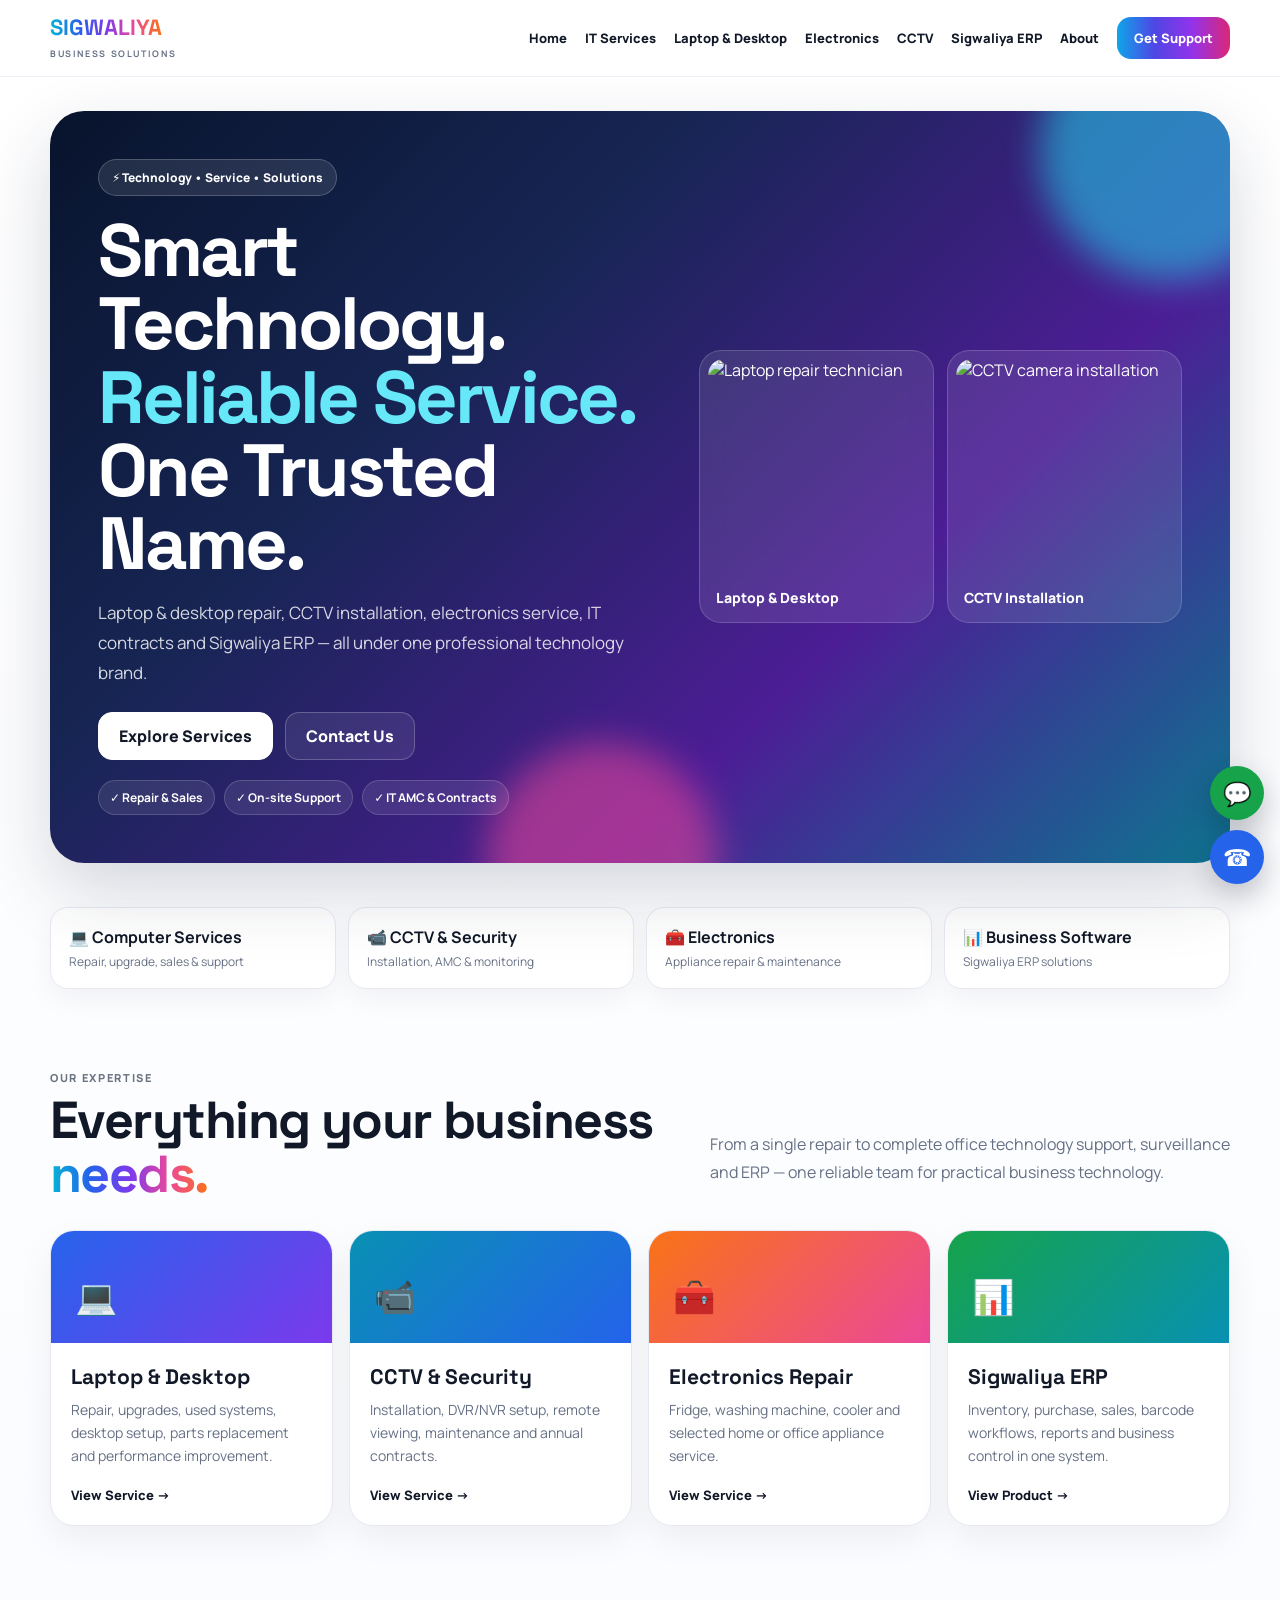
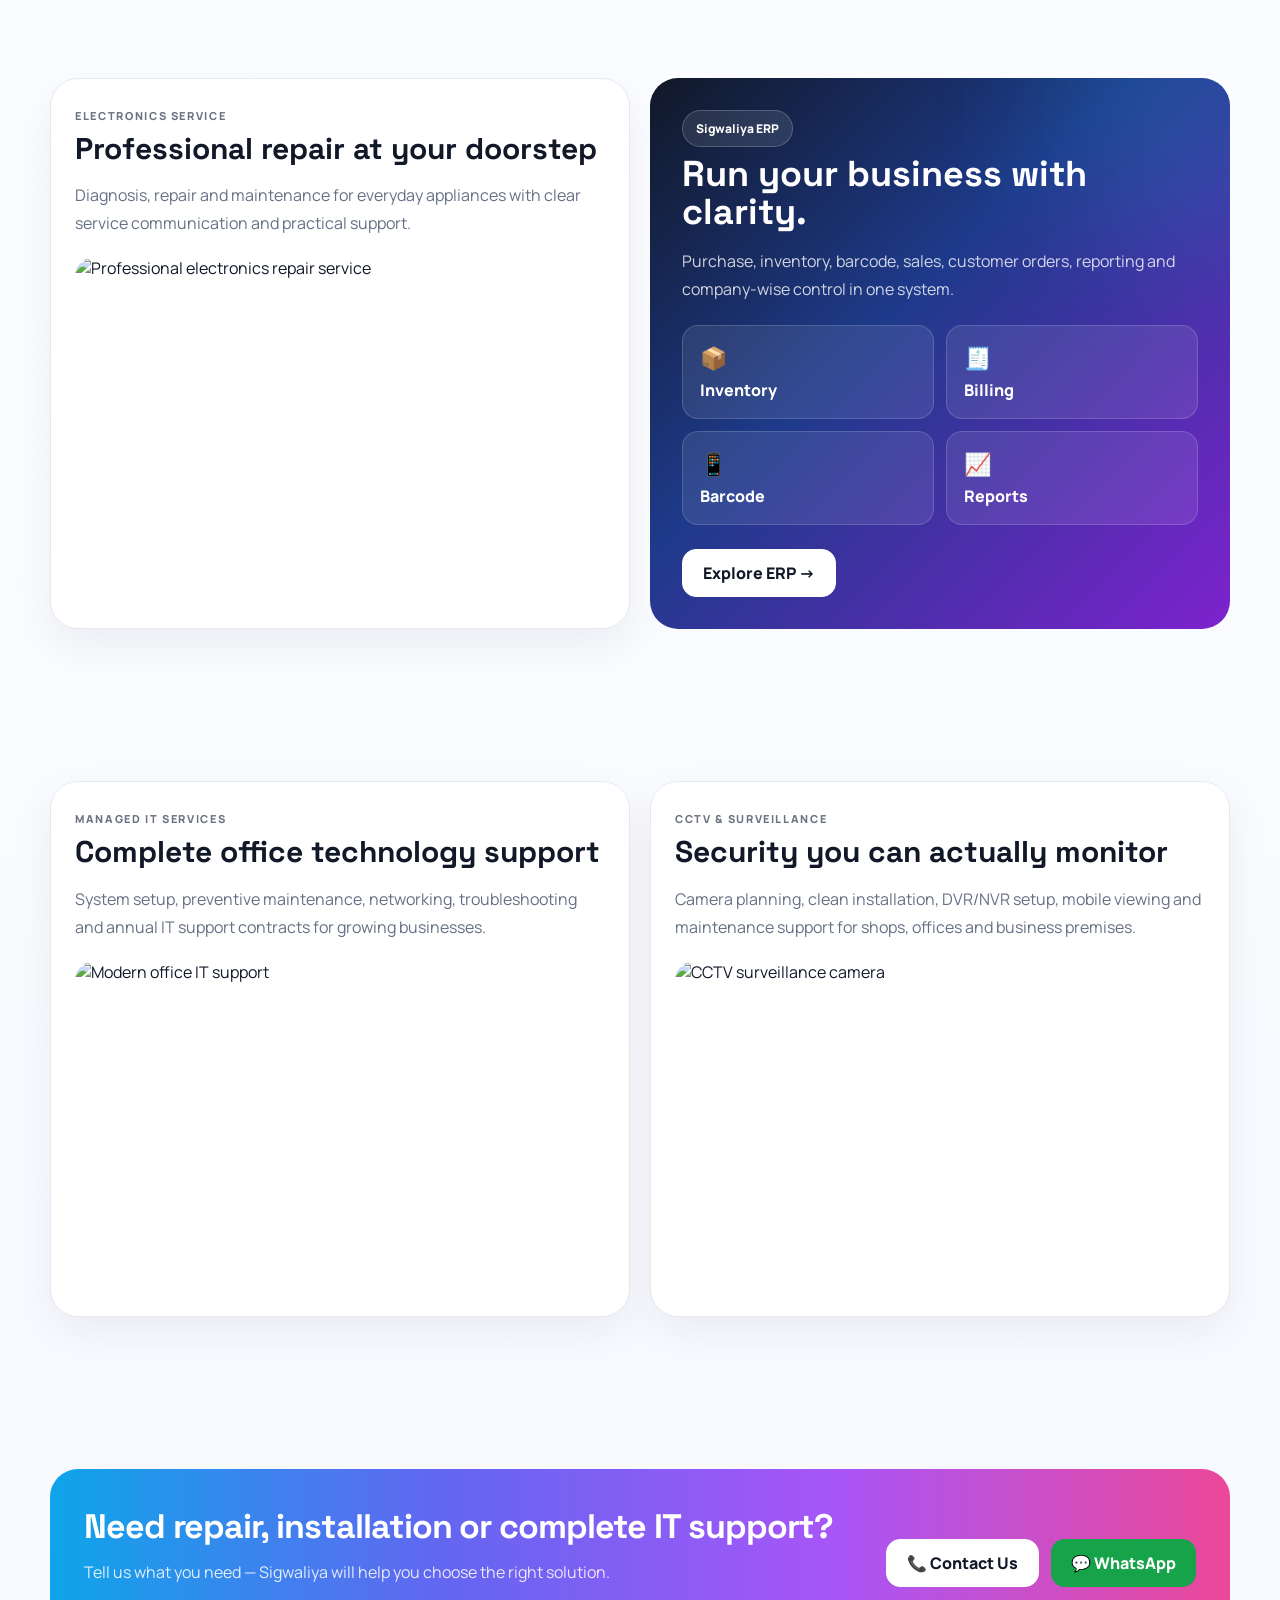
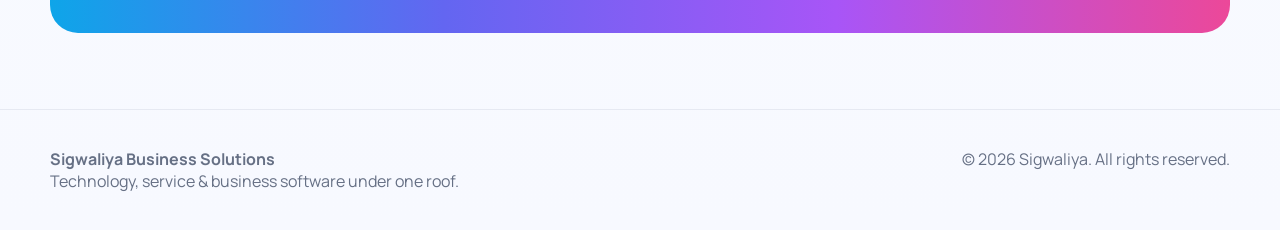
==== index.html @ 982599ad "Match home page to approved colorful image-rich demo" ====
<!doctype html><html lang="en"><head><meta charset="utf-8"><meta name="viewport" content="width=device-width,initial-scale=1"><title>Sigwaliya Business Solutions | IT, CCTV, Repair & ERP</title><meta name="description" content="Sigwaliya Business Solutions – IT services, computer repair, electronics service, CCTV installation and Sigwaliya ERP."><link rel="stylesheet" href="styles.css"></head><body><header class="nav"><div class="wrap navin"><a class="brand" href="index.html"><span>SIGWALIYA</span><br><small>BUSINESS SOLUTIONS</small></a><nav class="links"><a href="index.html">Home</a><a href="it-services.html">IT Services</a><a href="computer.html">Laptop & Desktop</a><a href="electronics.html">Electronics</a><a href="cctv.html">CCTV</a><a href="erp.html">Sigwaliya ERP</a><a href="about.html">About</a><a class="cta" href="contact.html">Get Support</a></nav><button class="menu" aria-label="Menu">☰</button></div></header><main><section class="hero"><div class="wrap"><div class="hero-shell"><div class="hero-grid"><div><span class="pill">⚡ Technology • Service • Solutions</span><h1>Smart Technology.<br><span class="accent">Reliable Service.</span><br>One Trusted Name.</h1><p>Laptop & desktop repair, CCTV installation, electronics service, IT contracts and Sigwaliya ERP — all under one professional technology brand.</p><div class="buttons"><a class="btn white" href="#services">Explore Services</a><a class="btn" href="contact.html">Contact Us</a></div><div class="badge-row"><span class="badge">✓ Repair & Sales</span><span class="badge">✓ On-site Support</span><span class="badge">✓ IT AMC & Contracts</span></div></div><div class="hero-collage"><div class="photo-card"><img src="https://images.unsplash.com/photo-1581092160562-40aa08e78837?auto=format&fit=crop&w=900&q=90" alt="Laptop repair technician"><div class="cap">Laptop & Desktop</div></div><div class="photo-card"><img src="https://images.unsplash.com/photo-1557597774-9d273605dfa9?auto=format&fit=crop&w=900&q=90" alt="CCTV camera installation"><div class="cap">CCTV Installation</div></div></div></div></div></div></section><section class="trust"><div class="wrap trustbar"><div class="trustitem"><b>💻 Computer Services</b><span>Repair, upgrade, sales & support</span></div><div class="trustitem"><b>📹 CCTV & Security</b><span>Installation, AMC & monitoring</span></div><div class="trustitem"><b>🧰 Electronics</b><span>Appliance repair & maintenance</span></div><div class="trustitem"><b>📊 Business Software</b><span>Sigwaliya ERP solutions</span></div></div></section><section class="section" id="services"><div class="wrap"><div class="section-head"><div><span class="eyebrow">Our Expertise</span><h2>Everything your business <span class="gradtext">needs.</span></h2></div><p>From a single repair to complete office technology support, surveillance and ERP — one reliable team for practical business technology.</p></div><div class="cards4"><a class="service-card" href="computer.html"><div class="service-top g1">💻</div><div class="service-body"><h3>Laptop & Desktop</h3><p>Repair, upgrades, used systems, desktop setup, parts replacement and performance improvement.</p><span class="linkline">View Service →</span></div></a><a class="service-card" href="cctv.html"><div class="service-top g2">📹</div><div class="service-body"><h3>CCTV & Security</h3><p>Installation, DVR/NVR setup, remote viewing, maintenance and annual contracts.</p><span class="linkline">View Service →</span></div></a><a class="service-card" href="electronics.html"><div class="service-top g3">🧰</div><div class="service-body"><h3>Electronics Repair</h3><p>Fridge, washing machine, cooler and selected home or office appliance service.</p><span class="linkline">View Service →</span></div></a><a class="service-card" href="erp.html"><div class="service-top g4">📊</div><div class="service-body"><h3>Sigwaliya ERP</h3><p>Inventory, purchase, sales, barcode workflows, reports and business control in one system.</p><span class="linkline">View Product →</span></div></a></div></div></section><section class="section"><div class="wrap showcase"><div class="show-card"><span class="eyebrow">Electronics Service</span><h3>Professional repair at your doorstep</h3><p>Diagnosis, repair and maintenance for everyday appliances with clear service communication and practical support.</p><img src="https://images.unsplash.com/photo-1581092918056-0c4c3acd3789?auto=format&fit=crop&w=1400&q=90" alt="Professional electronics repair service"></div><div class="erp-block"><span class="pill">Sigwaliya ERP</span><h3>Run your business with clarity.</h3><p>Purchase, inventory, barcode, sales, customer orders, reporting and company-wise control in one system.</p><div class="erp-mini"><div class="mini"><span>📦</span>Inventory</div><div class="mini"><span>🧾</span>Billing</div><div class="mini"><span>📱</span>Barcode</div><div class="mini"><span>📈</span>Reports</div></div><div class="buttons"><a class="btn white" href="erp.html">Explore ERP →</a></div></div></div></section><section class="section"><div class="wrap showcase"><div class="show-card"><span class="eyebrow">Managed IT Services</span><h3>Complete office technology support</h3><p>System setup, preventive maintenance, networking, troubleshooting and annual IT support contracts for growing businesses.</p><img src="https://images.unsplash.com/photo-1497366754035-f200968a6e72?auto=format&fit=crop&w=1400&q=90" alt="Modern office IT support"></div><div class="show-card"><span class="eyebrow">CCTV & Surveillance</span><h3>Security you can actually monitor</h3><p>Camera planning, clean installation, DVR/NVR setup, mobile viewing and maintenance support for shops, offices and business premises.</p><img src="https://images.unsplash.com/photo-1557597774-9d273605dfa9?auto=format&fit=crop&w=1400&q=90" alt="CCTV surveillance camera"></div></div></section><section class="section"><div class="wrap band"><div><h2>Need repair, installation or complete IT support?</h2><p>Tell us what you need — Sigwaliya will help you choose the right solution.</p></div><div class="buttons"><a class="btn white" href="contact.html">📞 Contact Us</a><a class="btn green" href="https://wa.me/91XXXXXXXXXX">💬 WhatsApp</a></div></div></section></main><div class="floating"><a class="float wa" href="https://wa.me/91XXXXXXXXXX" aria-label="WhatsApp">💬</a><a class="float call" href="tel:+91XXXXXXXXXX" aria-label="Call">☎</a></div><footer class="footer"><div class="wrap foot"><div><b>Sigwaliya Business Solutions</b><br>Technology, service & business software under one roof.</div><div>© <span class="year"></span> Sigwaliya. All rights reserved.</div></div></footer><script src="script.js"></script></body></html>
---- styles.css ----
@import url('https://fonts.googleapis.com/css2?family=Manrope:wght@400;500;600;700;800&family=Space+Grotesk:wght@600;700&display=swap');
:root{--bg:#f7f9ff;--ink:#111827;--muted:#667085;--line:#e6e9f2;--navy:#09142d;--blue:#2563eb;--cyan:#06b6d4;--purple:#7c3aed;--pink:#ec4899;--orange:#f97316;--green:#16a34a}
*{box-sizing:border-box}html{scroll-behavior:smooth}body{margin:0;background:linear-gradient(180deg,#fff,#f7f9ff);color:var(--ink);font-family:Manrope,system-ui,sans-serif}a{text-decoration:none;color:inherit}img{display:block;max-width:100%}.wrap{width:min(1180px,calc(100% - 34px));margin:auto}.nav{position:sticky;top:0;z-index:90;background:rgba(255,255,255,.9);backdrop-filter:blur(18px);border-bottom:1px solid #edf0f6}.navin{min-height:76px;display:flex;align-items:center;justify-content:space-between;gap:18px}.brand{font:700 22px/1 Space Grotesk}.brand span{background:linear-gradient(90deg,#06b6d4,#2563eb,#7c3aed,#ec4899,#f97316);-webkit-background-clip:text;color:transparent}.brand small{font:700 9px Manrope;letter-spacing:.18em;color:#667085}.links{display:flex;align-items:center;gap:18px;font-size:13px;font-weight:800}.links a:hover{color:#4f46e5}.cta{color:#fff!important;padding:12px 17px;border-radius:14px;background:linear-gradient(90deg,#0ea5e9,#4f46e5,#9333ea,#db2777)}.menu{display:none;border:0;background:none;font-size:28px;color:#111827}.hero{padding:34px 0 26px}.hero-shell{position:relative;overflow:hidden;border-radius:34px;padding:48px;background:linear-gradient(135deg,#08142c 0%,#172554 34%,#4c1d95 68%,#0e7490 100%);color:#fff;box-shadow:0 28px 70px rgba(30,41,59,.18)}.hero-shell:before,.hero-shell:after{content:"";position:absolute;border-radius:999px;filter:blur(18px);opacity:.55}.hero-shell:before{width:260px;height:260px;background:#22d3ee;right:-70px;top:-90px}.hero-shell:after{width:230px;height:230px;background:#ec4899;left:37%;bottom:-110px}.hero-grid{position:relative;z-index:2;display:grid;grid-template-columns:1.08fr .92fr;gap:34px;align-items:center}.pill{display:inline-flex;align-items:center;gap:8px;border:1px solid rgba(255,255,255,.2);background:rgba(255,255,255,.1);padding:9px 13px;border-radius:999px;font-size:12px;font-weight:800}.hero h1{font:700 clamp(44px,6vw,74px)/.99 Space Grotesk;margin:18px 0;letter-spacing:-.04em}.hero h1 .accent{color:#67e8f9}.hero p{font-size:17px;line-height:1.75;color:rgba(255,255,255,.82);max-width:670px}.buttons{display:flex;flex-wrap:wrap;gap:12px;margin-top:24px}.btn{min-height:48px;padding:0 20px;border-radius:14px;display:inline-flex;align-items:center;justify-content:center;font-weight:800;border:1px solid rgba(255,255,255,.22);background:rgba(255,255,255,.08);color:#fff}.btn.white{background:#fff;color:#111827;border-color:#fff}.btn.primary{border:0;background:linear-gradient(90deg,#0ea5e9,#4f46e5,#9333ea)}.btn.green{border:0;background:#16a34a}.badge-row{display:flex;flex-wrap:wrap;gap:9px;margin-top:20px}.badge{font-size:12px;font-weight:700;padding:8px 11px;border-radius:999px;background:rgba(255,255,255,.09);border:1px solid rgba(255,255,255,.16)}.hero-collage{display:grid;grid-template-columns:1fr 1fr;gap:13px}.photo-card{border-radius:22px;padding:8px;background:rgba(255,255,255,.10);border:1px solid rgba(255,255,255,.17);backdrop-filter:blur(12px);overflow:hidden}.photo-card img{width:100%;aspect-ratio:1/1;object-fit:cover;border-radius:16px}.photo-card .cap{font-weight:800;padding:12px 8px 7px;font-size:14px}.trust{padding:18px 0 0}.trustbar{display:grid;grid-template-columns:repeat(4,1fr);gap:12px}.trustitem{padding:18px;border-radius:18px;background:#fff;border:1px solid var(--line);box-shadow:0 10px 28px rgba(15,23,42,.05)}.trustitem b{display:block;font-size:16px}.trustitem span{display:block;color:var(--muted);font-size:12px;margin-top:5px}.section{padding:76px 0}.section-head{display:flex;align-items:end;justify-content:space-between;gap:34px;margin-bottom:28px}.eyebrow{display:inline-block;font-size:11px;text-transform:uppercase;letter-spacing:.15em;font-weight:800;color:#6b7280}.section h2{font:700 clamp(34px,5vw,52px)/1.05 Space Grotesk;margin:6px 0 0;letter-spacing:-.03em}.section-head p{max-width:520px;color:var(--muted);line-height:1.7}.gradtext{background:linear-gradient(90deg,#06b6d4,#2563eb,#7c3aed,#ec4899,#f97316);-webkit-background-clip:text;color:transparent}.cards4{display:grid;grid-template-columns:repeat(4,1fr);gap:16px}.service-card{overflow:hidden;border-radius:24px;background:#fff;border:1px solid var(--line);box-shadow:0 14px 35px rgba(15,23,42,.06);transition:.22s}.service-card:hover{transform:translateY(-4px);box-shadow:0 18px 45px rgba(15,23,42,.12)}.service-top{min-height:112px;padding:24px;color:#fff;display:flex;align-items:flex-end;font-size:34px}.g1{background:linear-gradient(135deg,#2563eb,#7c3aed)}.g2{background:linear-gradient(135deg,#0891b2,#2563eb)}.g3{background:linear-gradient(135deg,#f97316,#ec4899)}.g4{background:linear-gradient(135deg,#16a34a,#0891b2)}.service-body{padding:20px}.service-body h3{font:700 21px Space Grotesk;margin:0 0 8px}.service-body p{color:var(--muted);line-height:1.65;font-size:14px;margin:0 0 16px}.linkline{font-size:13px;font-weight:800}.showcase{display:grid;grid-template-columns:1fr 1fr;gap:20px;align-items:stretch}.show-card{border-radius:28px;border:1px solid var(--line);background:#fff;padding:24px;overflow:hidden;box-shadow:0 15px 42px rgba(15,23,42,.06)}.show-card h3{font:700 30px/1.08 Space Grotesk;margin:8px 0 12px}.show-card p{color:var(--muted);line-height:1.75}.show-card img{width:100%;aspect-ratio:16/10;object-fit:cover;border-radius:20px;margin-top:20px}.erp-block{border-radius:28px;padding:32px;background:linear-gradient(135deg,#111827,#1e3a8a 42%,#7e22ce);color:#fff;position:relative;overflow:hidden}.erp-block:after{content:"";position:absolute;width:240px;height:240px;border-radius:50%;background:#22d3ee;filter:blur(80px);opacity:.18;right:-80px;top:-80px}.erp-block h3{font:700 36px/1.06 Space Grotesk;margin:8px 0 12px;position:relative;z-index:2}.erp-block p{color:rgba(255,255,255,.8);line-height:1.75;position:relative;z-index:2}.erp-mini{position:relative;z-index:2;display:grid;grid-template-columns:1fr 1fr;gap:12px;margin-top:22px}.mini{padding:17px;border-radius:16px;border:1px solid rgba(255,255,255,.16);background:rgba(255,255,255,.09);font-weight:800}.mini span{display:block;font-size:22px;margin-bottom:6px}.band{border-radius:28px;padding:34px;background:linear-gradient(90deg,#0ea5e9,#6366f1,#a855f7,#ec4899);color:#fff;display:flex;justify-content:space-between;gap:24px;align-items:center}.band h2{font-size:34px;max-width:760px}.band p{color:rgba(255,255,255,.86);max-width:650px}.footer{padding:38px 0;color:var(--muted);border-top:1px solid var(--line)}.foot{display:flex;justify-content:space-between;gap:22px;flex-wrap:wrap}.floating{position:fixed;right:16px;bottom:16px;display:flex;flex-direction:column;gap:10px;z-index:60}.float{width:54px;height:54px;border-radius:50%;display:grid;place-items:center;color:#fff;font-size:23px;box-shadow:0 12px 30px rgba(15,23,42,.25)}.wa{background:#16a34a}.call{background:#2563eb}.service-hero{padding:44px 0}.service-hero .hero-shell{min-height:500px;display:grid;align-items:center}.feature-grid{display:grid;grid-template-columns:repeat(3,1fr);gap:16px}.feature,.info-box,.form,.contact-card{background:#fff;border:1px solid var(--line);border-radius:22px;padding:23px;box-shadow:0 10px 30px rgba(15,23,42,.05)}.feature h3,.info-box h3{font:700 21px Space Grotesk;margin:10px 0}.feature p,.info-box p{color:var(--muted);line-height:1.7}.split,.contactbox{display:grid;grid-template-columns:1fr 1fr;gap:20px}label{font-size:13px;font-weight:800}input,textarea,select{width:100%;padding:14px;border:1px solid #dfe3eb;border-radius:13px;margin:7px 0 14px;font:inherit;background:#fff;color:#111827}textarea{min-height:130px}.contact-cards{display:grid;gap:14px}.contact-card small{color:var(--muted)}
@media(max-width:980px){.links{display:none}.menu{display:block}.links.open{display:flex;position:absolute;left:17px;right:17px;top:82px;flex-direction:column;align-items:stretch;padding:18px;background:#fff;border:1px solid var(--line);border-radius:18px;box-shadow:0 20px 40px rgba(15,23,42,.12)}.hero-grid,.showcase,.split,.contactbox{grid-template-columns:1fr}.cards4{grid-template-columns:1fr 1fr}.trustbar{grid-template-columns:1fr 1fr}.feature-grid{grid-template-columns:1fr 1fr}.section-head,.band{align-items:flex-start;flex-direction:column}}
@media(max-width:620px){.wrap{width:min(100% - 22px,1180px)}.hero{padding-top:20px}.hero-shell{padding:25px;border-radius:26px}.hero h1{font-size:42px}.hero p{font-size:15px}.hero-collage{gap:9px}.photo-card{padding:6px}.photo-card .cap{font-size:11px;padding:9px 5px 5px}.trustbar,.cards4,.feature-grid,.erp-mini{grid-template-columns:1fr}.section{padding:58px 0}.section-head{align-items:flex-start;flex-direction:column}.show-card,.erp-block,.band{padding:24px}.band h2{font-size:30px}.floating{right:11px;bottom:11px}.float{width:50px;height:50px}}
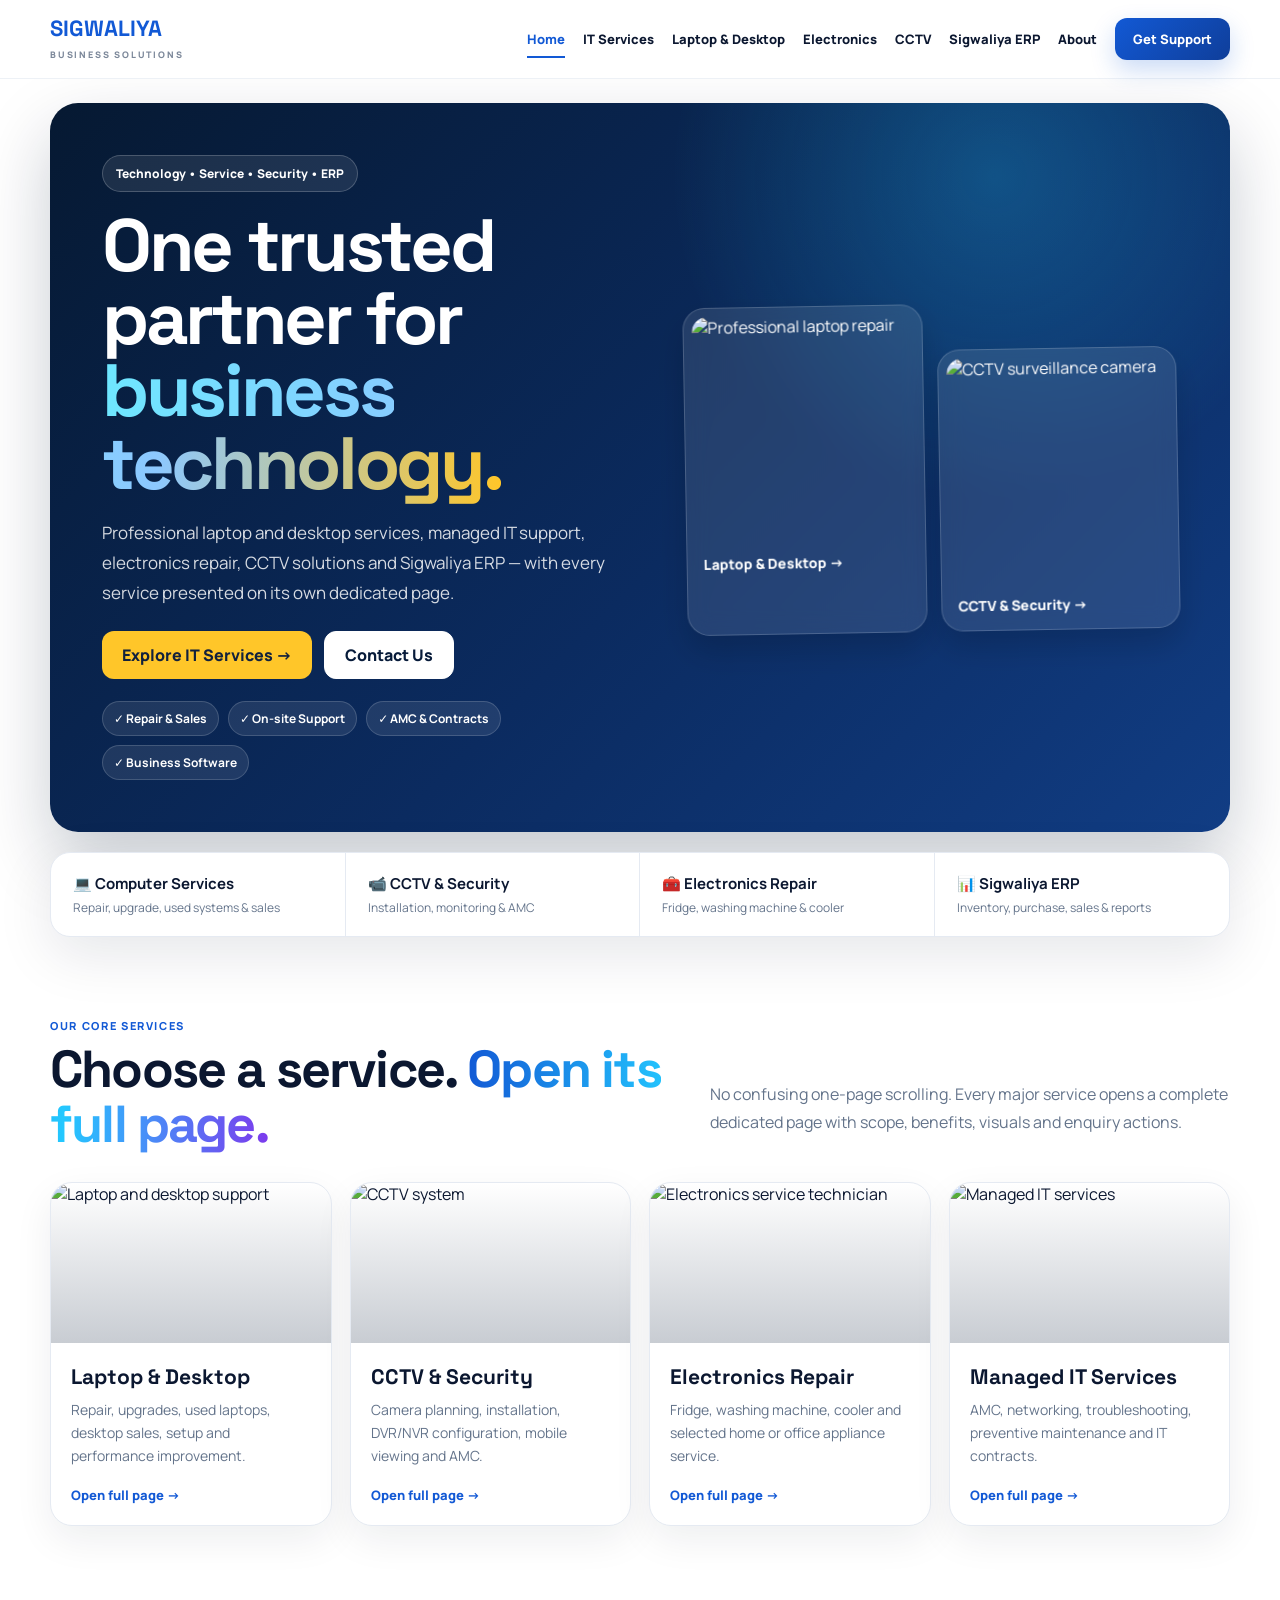
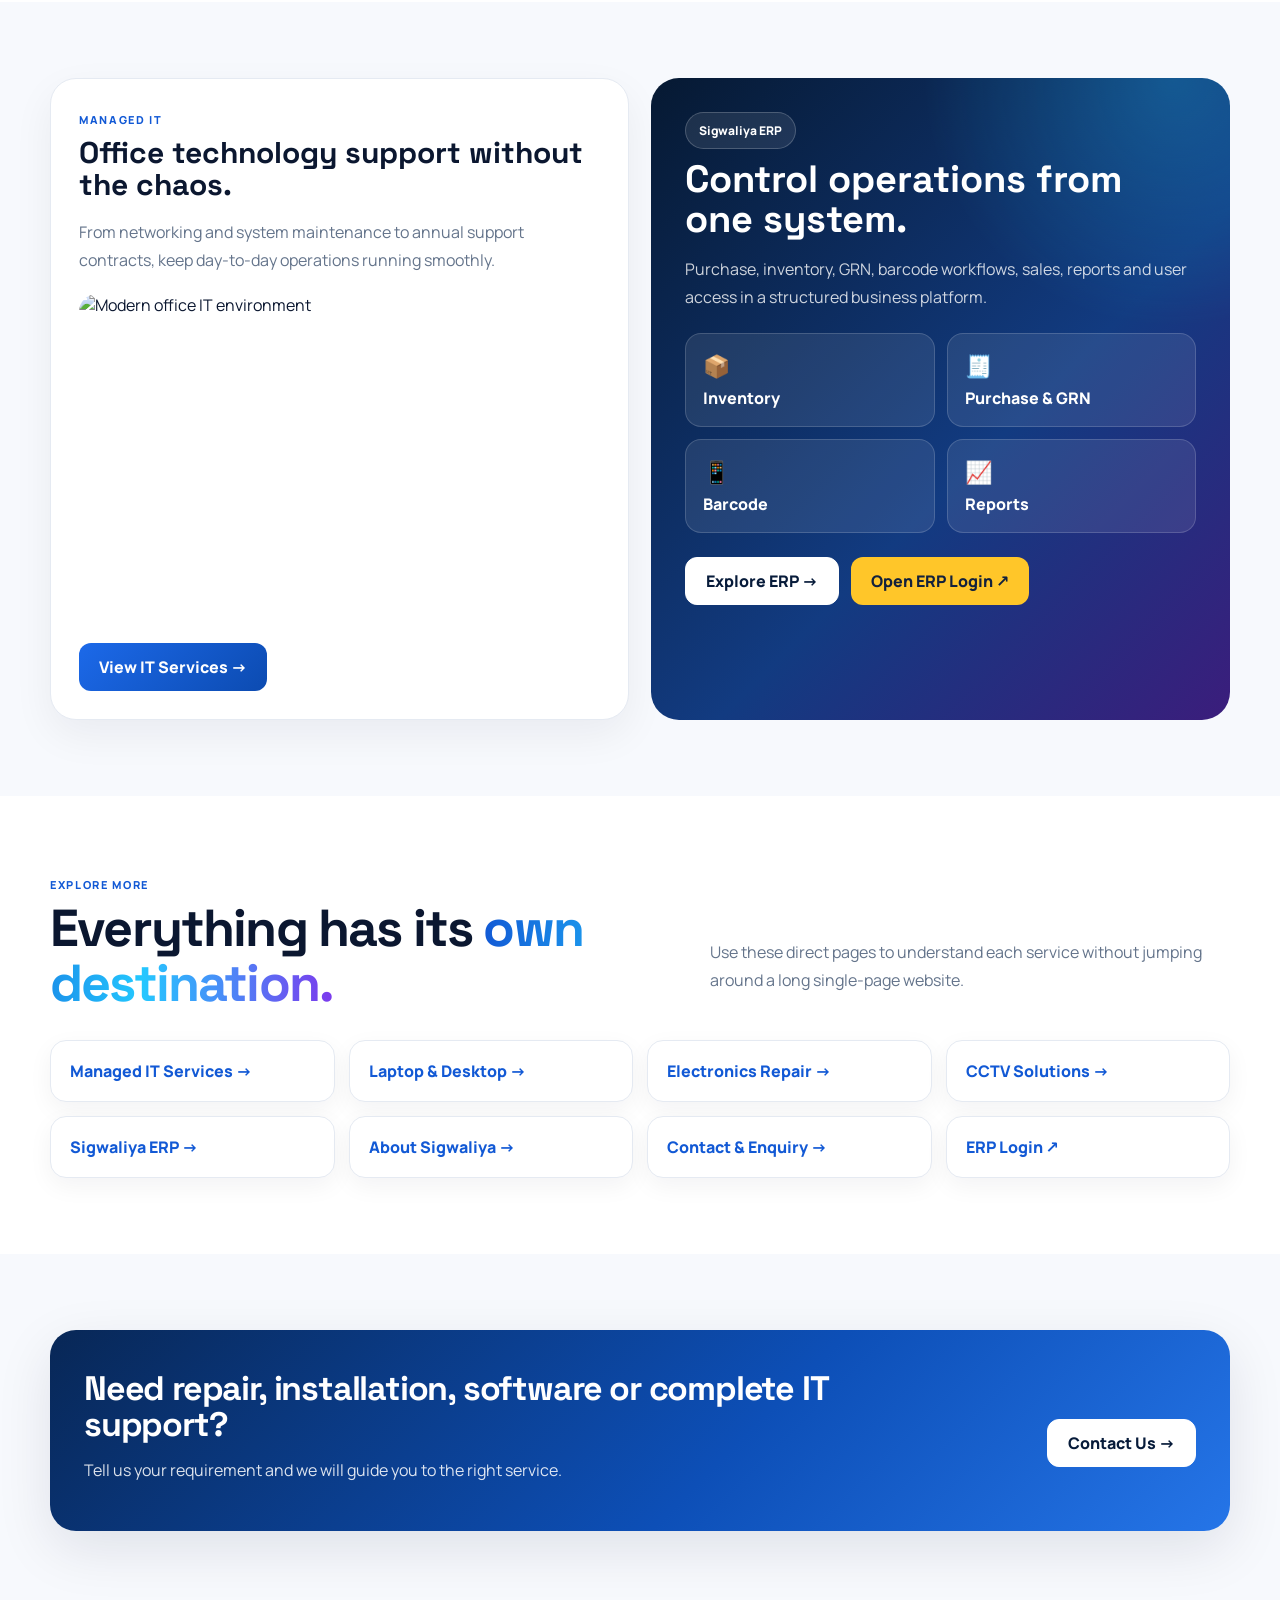
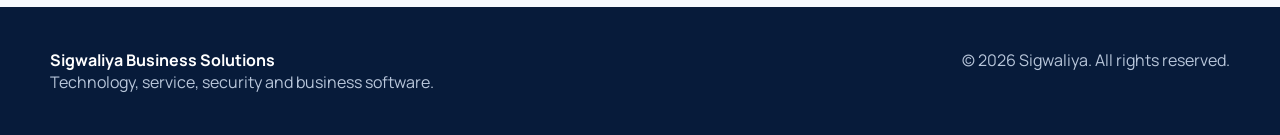
==== commit 0c3bbb42: "Make homepage fully multi-page and image-led" ====
--- a/index.html
+++ b/index.html
@@ -1 +1 @@
-<!doctype html><html lang="en"><head><meta charset="utf-8"><meta name="viewport" content="width=device-width,initial-scale=1"><title>Sigwaliya Business Solutions | IT, CCTV, Repair & ERP</title><meta name="description" content="Sigwaliya Business Solutions – IT services, computer repair, electronics service, CCTV installation and Sigwaliya ERP."><link rel="stylesheet" href="styles.css"></head><body><header class="nav"><div class="wrap navin"><a class="brand" href="index.html"><span>SIGWALIYA</span><br><small>BUSINESS SOLUTIONS</small></a><nav class="links"><a href="index.html">Home</a><a href="it-services.html">IT Services</a><a href="computer.html">Laptop & Desktop</a><a href="electronics.html">Electronics</a><a href="cctv.html">CCTV</a><a href="erp.html">Sigwaliya ERP</a><a href="about.html">About</a><a class="cta" href="contact.html">Get Support</a></nav><button class="menu" aria-label="Menu">☰</button></div></header><main><section class="hero"><div class="wrap"><div class="hero-shell"><div class="hero-grid"><div><span class="pill">⚡ Technology • Service • Solutions</span><h1>Smart Technology.<br><span class="accent">Reliable Service.</span><br>One Trusted Name.</h1><p>Laptop & desktop repair, CCTV installation, electronics service, IT contracts and Sigwaliya ERP — all under one professional technology brand.</p><div class="buttons"><a class="btn white" href="#services">Explore Services</a><a class="btn" href="contact.html">Contact Us</a></div><div class="badge-row"><span class="badge">✓ Repair & Sales</span><span class="badge">✓ On-site Support</span><span class="badge">✓ IT AMC & Contracts</span></div></div><div class="hero-collage"><div class="photo-card"><img src="https://images.unsplash.com/photo-1581092160562-40aa08e78837?auto=format&fit=crop&w=900&q=90" alt="Laptop repair technician"><div class="cap">Laptop & Desktop</div></div><div class="photo-card"><img src="https://images.unsplash.com/photo-1557597774-9d273605dfa9?auto=format&fit=crop&w=900&q=90" alt="CCTV camera installation"><div class="cap">CCTV Installation</div></div></div></div></div></div></section><section class="trust"><div class="wrap trustbar"><div class="trustitem"><b>💻 Computer Services</b><span>Repair, upgrade, sales & support</span></div><div class="trustitem"><b>📹 CCTV & Security</b><span>Installation, AMC & monitoring</span></div><div class="trustitem"><b>🧰 Electronics</b><span>Appliance repair & maintenance</span></div><div class="trustitem"><b>📊 Business Software</b><span>Sigwaliya ERP solutions</span></div></div></section><section class="section" id="services"><div class="wrap"><div class="section-head"><div><span class="eyebrow">Our Expertise</span><h2>Everything your business <span class="gradtext">needs.</span></h2></div><p>From a single repair to complete office technology support, surveillance and ERP — one reliable team for practical business technology.</p></div><div class="cards4"><a class="service-card" href="computer.html"><div class="service-top g1">💻</div><div class="service-body"><h3>Laptop & Desktop</h3><p>Repair, upgrades, used systems, desktop setup, parts replacement and performance improvement.</p><span class="linkline">View Service →</span></div></a><a class="service-card" href="cctv.html"><div class="service-top g2">📹</div><div class="service-body"><h3>CCTV & Security</h3><p>Installation, DVR/NVR setup, remote viewing, maintenance and annual contracts.</p><span class="linkline">View Service →</span></div></a><a class="service-card" href="electronics.html"><div class="service-top g3">🧰</div><div class="service-body"><h3>Electronics Repair</h3><p>Fridge, washing machine, cooler and selected home or office appliance service.</p><span class="linkline">View Service →</span></div></a><a class="service-card" href="erp.html"><div class="service-top g4">📊</div><div class="service-body"><h3>Sigwaliya ERP</h3><p>Inventory, purchase, sales, barcode workflows, reports and business control in one system.</p><span class="linkline">View Product →</span></div></a></div></div></section><section class="section"><div class="wrap showcase"><div class="show-card"><span class="eyebrow">Electronics Service</span><h3>Professional repair at your doorstep</h3><p>Diagnosis, repair and maintenance for everyday appliances with clear service communication and practical support.</p><img src="https://images.unsplash.com/photo-1581092918056-0c4c3acd3789?auto=format&fit=crop&w=1400&q=90" alt="Professional electronics repair service"></div><div class="erp-block"><span class="pill">Sigwaliya ERP</span><h3>Run your business with clarity.</h3><p>Purchase, inventory, barcode, sales, customer orders, reporting and company-wise control in one system.</p><div class="erp-mini"><div class="mini"><span>📦</span>Inventory</div><div class="mini"><span>🧾</span>Billing</div><div class="mini"><span>📱</span>Barcode</div><div class="mini"><span>📈</span>Reports</div></div><div class="buttons"><a class="btn white" href="erp.html">Explore ERP →</a></div></div></div></section><section class="section"><div class="wrap showcase"><div class="show-card"><span class="eyebrow">Managed IT Services</span><h3>Complete office technology support</h3><p>System setup, preventive maintenance, networking, troubleshooting and annual IT support contracts for growing businesses.</p><img src="https://images.unsplash.com/photo-1497366754035-f200968a6e72?auto=format&fit=crop&w=1400&q=90" alt="Modern office IT support"></div><div class="show-card"><span class="eyebrow">CCTV & Surveillance</span><h3>Security you can actually monitor</h3><p>Camera planning, clean installation, DVR/NVR setup, mobile viewing and maintenance support for shops, offices and business premises.</p><img src="https://images.unsplash.com/photo-1557597774-9d273605dfa9?auto=format&fit=crop&w=1400&q=90" alt="CCTV surveillance camera"></div></div></section><section class="section"><div class="wrap band"><div><h2>Need repair, installation or complete IT support?</h2><p>Tell us what you need — Sigwaliya will help you choose the right solution.</p></div><div class="buttons"><a class="btn white" href="contact.html">📞 Contact Us</a><a class="btn green" href="https://wa.me/91XXXXXXXXXX">💬 WhatsApp</a></div></div></section></main><div class="floating"><a class="float wa" href="https://wa.me/91XXXXXXXXXX" aria-label="WhatsApp">💬</a><a class="float call" href="tel:+91XXXXXXXXXX" aria-label="Call">☎</a></div><footer class="footer"><div class="wrap foot"><div><b>Sigwaliya Business Solutions</b><br>Technology, service & business software under one roof.</div><div>© <span class="year"></span> Sigwaliya. All rights reserved.</div></div></footer><script src="script.js"></script></body></html>+<!doctype html><html lang="en"><head><meta charset="utf-8"><meta name="viewport" content="width=device-width,initial-scale=1"><title>Sigwaliya Business Solutions | IT, CCTV, Repair & ERP</title><meta name="description" content="Sigwaliya Business Solutions – IT support, laptop and desktop services, electronics repair, CCTV installation and Sigwaliya ERP."><link rel="stylesheet" href="styles.css"></head><body><header class="nav"><div class="wrap navin"><a class="brand" href="index.html"><span>SIGWALIYA</span><br><small>BUSINESS SOLUTIONS</small></a><nav class="links"><a class="active" href="index.html">Home</a><a href="it-services.html">IT Services</a><a href="computer.html">Laptop & Desktop</a><a href="electronics.html">Electronics</a><a href="cctv.html">CCTV</a><a href="erp.html">Sigwaliya ERP</a><a href="about.html">About</a><a class="cta" href="contact.html">Get Support</a></nav><button class="menu" aria-label="Menu">☰</button></div></header><main><section class="hero"><div class="wrap"><div class="hero-shell"><div class="hero-grid"><div><span class="pill">Technology • Service • Security • ERP</span><h1>One trusted partner for <span class="accent">business technology.</span></h1><p>Professional laptop and desktop services, managed IT support, electronics repair, CCTV solutions and Sigwaliya ERP — with every service presented on its own dedicated page.</p><div class="buttons"><a class="btn yellow" href="it-services.html">Explore IT Services →</a><a class="btn white" href="contact.html">Contact Us</a></div><div class="badge-row"><span class="badge">✓ Repair & Sales</span><span class="badge">✓ On-site Support</span><span class="badge">✓ AMC & Contracts</span><span class="badge">✓ Business Software</span></div></div><div class="hero-collage"><a class="photo-card" href="computer.html"><img src="https://images.unsplash.com/photo-1581092160562-40aa08e78837?auto=format&fit=crop&w=900&q=90" alt="Professional laptop repair"><div class="cap">Laptop & Desktop →</div></a><a class="photo-card" href="cctv.html"><img src="https://images.unsplash.com/photo-1557597774-9d273605dfa9?auto=format&fit=crop&w=900&q=90" alt="CCTV surveillance camera"><div class="cap">CCTV & Security →</div></a></div></div></div></div></section><section class="trust"><div class="wrap trustbar"><a class="trustitem" href="computer.html"><b>💻 Computer Services</b><span>Repair, upgrade, used systems & sales</span></a><a class="trustitem" href="cctv.html"><b>📹 CCTV & Security</b><span>Installation, monitoring & AMC</span></a><a class="trustitem" href="electronics.html"><b>🧰 Electronics Repair</b><span>Fridge, washing machine & cooler</span></a><a class="trustitem" href="erp.html"><b>📊 Sigwaliya ERP</b><span>Inventory, purchase, sales & reports</span></a></div></section><section class="section"><div class="wrap"><div class="section-head"><div><span class="eyebrow">Our Core Services</span><h2>Choose a service. <span class="gradtext">Open its full page.</span></h2></div><p>No confusing one-page scrolling. Every major service opens a complete dedicated page with scope, benefits, visuals and enquiry actions.</p></div><div class="cards4"><a class="service-card" href="computer.html"><div class="service-top"><img src="https://images.unsplash.com/photo-1593642532744-d377ab507dc8?auto=format&fit=crop&w=900&q=88" alt="Laptop and desktop support"></div><div class="service-body"><h3>Laptop & Desktop</h3><p>Repair, upgrades, used laptops, desktop sales, setup and performance improvement.</p><span class="linkline">Open full page →</span></div></a><a class="service-card" href="cctv.html"><div class="service-top"><img src="https://images.unsplash.com/photo-1557324232-b8917d3c3dcb?auto=format&fit=crop&w=900&q=88" alt="CCTV system"></div><div class="service-body"><h3>CCTV & Security</h3><p>Camera planning, installation, DVR/NVR configuration, mobile viewing and AMC.</p><span class="linkline">Open full page →</span></div></a><a class="service-card" href="electronics.html"><div class="service-top"><img src="https://images.unsplash.com/photo-1581092918056-0c4c3acd3789?auto=format&fit=crop&w=900&q=88" alt="Electronics service technician"></div><div class="service-body"><h3>Electronics Repair</h3><p>Fridge, washing machine, cooler and selected home or office appliance service.</p><span class="linkline">Open full page →</span></div></a><a class="service-card" href="it-services.html"><div class="service-top"><img src="https://images.unsplash.com/photo-1519389950473-47ba0277781c?auto=format&fit=crop&w=900&q=88" alt="Managed IT services"></div><div class="service-body"><h3>Managed IT Services</h3><p>AMC, networking, troubleshooting, preventive maintenance and IT contracts.</p><span class="linkline">Open full page →</span></div></a></div></div></section><section class="section alt"><div class="wrap showcase"><div class="show-card"><span class="eyebrow">Managed IT</span><h3>Office technology support without the chaos.</h3><p>From networking and system maintenance to annual support contracts, keep day-to-day operations running smoothly.</p><img src="https://images.unsplash.com/photo-1497366754035-f200968a6e72?auto=format&fit=crop&w=1400&q=90" alt="Modern office IT environment"><div class="buttons"><a class="btn primary" href="it-services.html">View IT Services →</a></div></div><div class="erp-block"><span class="pill">Sigwaliya ERP</span><h3>Control operations from one system.</h3><p>Purchase, inventory, GRN, barcode workflows, sales, reports and user access in a structured business platform.</p><div class="erp-mini"><div class="mini"><span>📦</span>Inventory</div><div class="mini"><span>🧾</span>Purchase & GRN</div><div class="mini"><span>📱</span>Barcode</div><div class="mini"><span>📈</span>Reports</div></div><div class="buttons"><a class="btn white" href="erp.html">Explore ERP →</a><a class="btn yellow" href="https://sigwaliya-erp.web.app">Open ERP Login ↗</a></div></div></div></section><section class="section"><div class="wrap"><div class="section-head"><div><span class="eyebrow">Explore More</span><h2>Everything has its <span class="gradtext">own destination.</span></h2></div><p>Use these direct pages to understand each service without jumping around a long single-page website.</p></div><div class="page-links"><a class="page-link" href="it-services.html">Managed IT Services →</a><a class="page-link" href="computer.html">Laptop & Desktop →</a><a class="page-link" href="electronics.html">Electronics Repair →</a><a class="page-link" href="cctv.html">CCTV Solutions →</a><a class="page-link" href="erp.html">Sigwaliya ERP →</a><a class="page-link" href="about.html">About Sigwaliya →</a><a class="page-link" href="contact.html">Contact & Enquiry →</a><a class="page-link" href="https://sigwaliya-erp.web.app">ERP Login ↗</a></div></div></section><section class="section alt"><div class="wrap band"><div><h2>Need repair, installation, software or complete IT support?</h2><p>Tell us your requirement and we will guide you to the right service.</p></div><div class="buttons"><a class="btn white" href="contact.html">Contact Us →</a></div></div></section></main><footer class="footer"><div class="wrap foot"><div><b>Sigwaliya Business Solutions</b><br>Technology, service, security and business software.</div><div>© <span class="year"></span> Sigwaliya. All rights reserved.</div></div></footer><script src="script.js"></script></body></html>
--- a/styles.css
+++ b/styles.css
@@ -1,5 +1,15 @@
 @import url('https://fonts.googleapis.com/css2?family=Manrope:wght@400;500;600;700;800&family=Space+Grotesk:wght@600;700&display=swap');
-:root{--bg:#f7f9ff;--ink:#111827;--muted:#667085;--line:#e6e9f2;--navy:#09142d;--blue:#2563eb;--cyan:#06b6d4;--purple:#7c3aed;--pink:#ec4899;--orange:#f97316;--green:#16a34a}
-*{box-sizing:border-box}html{scroll-behavior:smooth}body{margin:0;background:linear-gradient(180deg,#fff,#f7f9ff);color:var(--ink);font-family:Manrope,system-ui,sans-serif}a{text-decoration:none;color:inherit}img{display:block;max-width:100%}.wrap{width:min(1180px,calc(100% - 34px));margin:auto}.nav{position:sticky;top:0;z-index:90;background:rgba(255,255,255,.9);backdrop-filter:blur(18px);border-bottom:1px solid #edf0f6}.navin{min-height:76px;display:flex;align-items:center;justify-content:space-between;gap:18px}.brand{font:700 22px/1 Space Grotesk}.brand span{background:linear-gradient(90deg,#06b6d4,#2563eb,#7c3aed,#ec4899,#f97316);-webkit-background-clip:text;color:transparent}.brand small{font:700 9px Manrope;letter-spacing:.18em;color:#667085}.links{display:flex;align-items:center;gap:18px;font-size:13px;font-weight:800}.links a:hover{color:#4f46e5}.cta{color:#fff!important;padding:12px 17px;border-radius:14px;background:linear-gradient(90deg,#0ea5e9,#4f46e5,#9333ea,#db2777)}.menu{display:none;border:0;background:none;font-size:28px;color:#111827}.hero{padding:34px 0 26px}.hero-shell{position:relative;overflow:hidden;border-radius:34px;padding:48px;background:linear-gradient(135deg,#08142c 0%,#172554 34%,#4c1d95 68%,#0e7490 100%);color:#fff;box-shadow:0 28px 70px rgba(30,41,59,.18)}.hero-shell:before,.hero-shell:after{content:"";position:absolute;border-radius:999px;filter:blur(18px);opacity:.55}.hero-shell:before{width:260px;height:260px;background:#22d3ee;right:-70px;top:-90px}.hero-shell:after{width:230px;height:230px;background:#ec4899;left:37%;bottom:-110px}.hero-grid{position:relative;z-index:2;display:grid;grid-template-columns:1.08fr .92fr;gap:34px;align-items:center}.pill{display:inline-flex;align-items:center;gap:8px;border:1px solid rgba(255,255,255,.2);background:rgba(255,255,255,.1);padding:9px 13px;border-radius:999px;font-size:12px;font-weight:800}.hero h1{font:700 clamp(44px,6vw,74px)/.99 Space Grotesk;margin:18px 0;letter-spacing:-.04em}.hero h1 .accent{color:#67e8f9}.hero p{font-size:17px;line-height:1.75;color:rgba(255,255,255,.82);max-width:670px}.buttons{display:flex;flex-wrap:wrap;gap:12px;margin-top:24px}.btn{min-height:48px;padding:0 20px;border-radius:14px;display:inline-flex;align-items:center;justify-content:center;font-weight:800;border:1px solid rgba(255,255,255,.22);background:rgba(255,255,255,.08);color:#fff}.btn.white{background:#fff;color:#111827;border-color:#fff}.btn.primary{border:0;background:linear-gradient(90deg,#0ea5e9,#4f46e5,#9333ea)}.btn.green{border:0;background:#16a34a}.badge-row{display:flex;flex-wrap:wrap;gap:9px;margin-top:20px}.badge{font-size:12px;font-weight:700;padding:8px 11px;border-radius:999px;background:rgba(255,255,255,.09);border:1px solid rgba(255,255,255,.16)}.hero-collage{display:grid;grid-template-columns:1fr 1fr;gap:13px}.photo-card{border-radius:22px;padding:8px;background:rgba(255,255,255,.10);border:1px solid rgba(255,255,255,.17);backdrop-filter:blur(12px);overflow:hidden}.photo-card img{width:100%;aspect-ratio:1/1;object-fit:cover;border-radius:16px}.photo-card .cap{font-weight:800;padding:12px 8px 7px;font-size:14px}.trust{padding:18px 0 0}.trustbar{display:grid;grid-template-columns:repeat(4,1fr);gap:12px}.trustitem{padding:18px;border-radius:18px;background:#fff;border:1px solid var(--line);box-shadow:0 10px 28px rgba(15,23,42,.05)}.trustitem b{display:block;font-size:16px}.trustitem span{display:block;color:var(--muted);font-size:12px;margin-top:5px}.section{padding:76px 0}.section-head{display:flex;align-items:end;justify-content:space-between;gap:34px;margin-bottom:28px}.eyebrow{display:inline-block;font-size:11px;text-transform:uppercase;letter-spacing:.15em;font-weight:800;color:#6b7280}.section h2{font:700 clamp(34px,5vw,52px)/1.05 Space Grotesk;margin:6px 0 0;letter-spacing:-.03em}.section-head p{max-width:520px;color:var(--muted);line-height:1.7}.gradtext{background:linear-gradient(90deg,#06b6d4,#2563eb,#7c3aed,#ec4899,#f97316);-webkit-background-clip:text;color:transparent}.cards4{display:grid;grid-template-columns:repeat(4,1fr);gap:16px}.service-card{overflow:hidden;border-radius:24px;background:#fff;border:1px solid var(--line);box-shadow:0 14px 35px rgba(15,23,42,.06);transition:.22s}.service-card:hover{transform:translateY(-4px);box-shadow:0 18px 45px rgba(15,23,42,.12)}.service-top{min-height:112px;padding:24px;color:#fff;display:flex;align-items:flex-end;font-size:34px}.g1{background:linear-gradient(135deg,#2563eb,#7c3aed)}.g2{background:linear-gradient(135deg,#0891b2,#2563eb)}.g3{background:linear-gradient(135deg,#f97316,#ec4899)}.g4{background:linear-gradient(135deg,#16a34a,#0891b2)}.service-body{padding:20px}.service-body h3{font:700 21px Space Grotesk;margin:0 0 8px}.service-body p{color:var(--muted);line-height:1.65;font-size:14px;margin:0 0 16px}.linkline{font-size:13px;font-weight:800}.showcase{display:grid;grid-template-columns:1fr 1fr;gap:20px;align-items:stretch}.show-card{border-radius:28px;border:1px solid var(--line);background:#fff;padding:24px;overflow:hidden;box-shadow:0 15px 42px rgba(15,23,42,.06)}.show-card h3{font:700 30px/1.08 Space Grotesk;margin:8px 0 12px}.show-card p{color:var(--muted);line-height:1.75}.show-card img{width:100%;aspect-ratio:16/10;object-fit:cover;border-radius:20px;margin-top:20px}.erp-block{border-radius:28px;padding:32px;background:linear-gradient(135deg,#111827,#1e3a8a 42%,#7e22ce);color:#fff;position:relative;overflow:hidden}.erp-block:after{content:"";position:absolute;width:240px;height:240px;border-radius:50%;background:#22d3ee;filter:blur(80px);opacity:.18;right:-80px;top:-80px}.erp-block h3{font:700 36px/1.06 Space Grotesk;margin:8px 0 12px;position:relative;z-index:2}.erp-block p{color:rgba(255,255,255,.8);line-height:1.75;position:relative;z-index:2}.erp-mini{position:relative;z-index:2;display:grid;grid-template-columns:1fr 1fr;gap:12px;margin-top:22px}.mini{padding:17px;border-radius:16px;border:1px solid rgba(255,255,255,.16);background:rgba(255,255,255,.09);font-weight:800}.mini span{display:block;font-size:22px;margin-bottom:6px}.band{border-radius:28px;padding:34px;background:linear-gradient(90deg,#0ea5e9,#6366f1,#a855f7,#ec4899);color:#fff;display:flex;justify-content:space-between;gap:24px;align-items:center}.band h2{font-size:34px;max-width:760px}.band p{color:rgba(255,255,255,.86);max-width:650px}.footer{padding:38px 0;color:var(--muted);border-top:1px solid var(--line)}.foot{display:flex;justify-content:space-between;gap:22px;flex-wrap:wrap}.floating{position:fixed;right:16px;bottom:16px;display:flex;flex-direction:column;gap:10px;z-index:60}.float{width:54px;height:54px;border-radius:50%;display:grid;place-items:center;color:#fff;font-size:23px;box-shadow:0 12px 30px rgba(15,23,42,.25)}.wa{background:#16a34a}.call{background:#2563eb}.service-hero{padding:44px 0}.service-hero .hero-shell{min-height:500px;display:grid;align-items:center}.feature-grid{display:grid;grid-template-columns:repeat(3,1fr);gap:16px}.feature,.info-box,.form,.contact-card{background:#fff;border:1px solid var(--line);border-radius:22px;padding:23px;box-shadow:0 10px 30px rgba(15,23,42,.05)}.feature h3,.info-box h3{font:700 21px Space Grotesk;margin:10px 0}.feature p,.info-box p{color:var(--muted);line-height:1.7}.split,.contactbox{display:grid;grid-template-columns:1fr 1fr;gap:20px}label{font-size:13px;font-weight:800}input,textarea,select{width:100%;padding:14px;border:1px solid #dfe3eb;border-radius:13px;margin:7px 0 14px;font:inherit;background:#fff;color:#111827}textarea{min-height:130px}.contact-cards{display:grid;gap:14px}.contact-card small{color:var(--muted)}
-@media(max-width:980px){.links{display:none}.menu{display:block}.links.open{display:flex;position:absolute;left:17px;right:17px;top:82px;flex-direction:column;align-items:stretch;padding:18px;background:#fff;border:1px solid var(--line);border-radius:18px;box-shadow:0 20px 40px rgba(15,23,42,.12)}.hero-grid,.showcase,.split,.contactbox{grid-template-columns:1fr}.cards4{grid-template-columns:1fr 1fr}.trustbar{grid-template-columns:1fr 1fr}.feature-grid{grid-template-columns:1fr 1fr}.section-head,.band{align-items:flex-start;flex-direction:column}}
-@media(max-width:620px){.wrap{width:min(100% - 22px,1180px)}.hero{padding-top:20px}.hero-shell{padding:25px;border-radius:26px}.hero h1{font-size:42px}.hero p{font-size:15px}.hero-collage{gap:9px}.photo-card{padding:6px}.photo-card .cap{font-size:11px;padding:9px 5px 5px}.trustbar,.cards4,.feature-grid,.erp-mini{grid-template-columns:1fr}.section{padding:58px 0}.section-head{align-items:flex-start;flex-direction:column}.show-card,.erp-block,.band{padding:24px}.band h2{font-size:30px}.floating{right:11px;bottom:11px}.float{width:50px;height:50px}}+:root{--bg:#f6f8fc;--ink:#0b1730;--muted:#64748b;--line:#e5eaf2;--navy:#071b3a;--navy2:#0d2b5c;--blue:#1259d5;--blue2:#2376ff;--yellow:#ffc629;--cyan:#24c8ff;--purple:#7c3aed;--pink:#db2777;--green:#16a34a;--shadow:0 18px 55px rgba(8,24,48,.10)}
+*{box-sizing:border-box}html{scroll-behavior:smooth}body{margin:0;background:#fff;color:var(--ink);font-family:Manrope,system-ui,sans-serif;-webkit-font-smoothing:antialiased}a{text-decoration:none;color:inherit}img{display:block;max-width:100%}.wrap{width:min(1180px,calc(100% - 34px));margin:auto}.nav{position:sticky;top:0;z-index:100;background:rgba(255,255,255,.96);backdrop-filter:blur(16px);border-bottom:1px solid #edf1f6}.navin{min-height:78px;display:flex;align-items:center;justify-content:space-between;gap:18px}.brand{font:700 22px/1 Space Grotesk;color:var(--navy)}.brand span{color:var(--blue)}.brand small{font:800 9px Manrope;letter-spacing:.20em;color:#7b8799}.links{display:flex;align-items:center;gap:18px;font-size:13px;font-weight:800}.links a{position:relative}.links a:not(.cta):after{content:"";position:absolute;left:0;right:100%;bottom:-10px;height:2px;background:var(--blue);transition:.2s}.links a:hover:not(.cta):after,.links a.active:not(.cta):after{right:0}.links a.active{color:var(--blue)}.cta{color:#fff!important;padding:12px 18px;border-radius:12px;background:linear-gradient(135deg,var(--blue),#0f3e9a);box-shadow:0 10px 25px rgba(18,89,213,.22)}.menu{display:none;border:0;background:none;font-size:28px;color:var(--navy)}
+.hero{padding:24px 0 28px}.hero-shell{position:relative;overflow:hidden;border-radius:28px;padding:52px;background:radial-gradient(circle at 80% 10%,rgba(36,200,255,.25),transparent 28%),linear-gradient(135deg,#061932,#0b2b60 56%,#113d84);color:#fff;box-shadow:0 30px 70px rgba(6,25,50,.22)}.hero-grid{position:relative;z-index:2;display:grid;grid-template-columns:1.05fr .95fr;gap:38px;align-items:center}.pill{display:inline-flex;align-items:center;gap:8px;border:1px solid rgba(255,255,255,.2);background:rgba(255,255,255,.09);padding:9px 13px;border-radius:999px;font-size:12px;font-weight:800}.hero h1{font:700 clamp(44px,6vw,74px)/.98 Space Grotesk;margin:18px 0;letter-spacing:-.045em}.hero h1 .accent,.grad{background:linear-gradient(90deg,#6ee7ff,#8cc8ff,#ffc629);-webkit-background-clip:text;color:transparent}.hero p{font-size:17px;line-height:1.75;color:rgba(255,255,255,.83);max-width:680px}.buttons{display:flex;flex-wrap:wrap;gap:12px;margin-top:24px}.btn{min-height:48px;padding:0 20px;border-radius:12px;display:inline-flex;align-items:center;justify-content:center;font-weight:800;border:1px solid rgba(255,255,255,.24);background:rgba(255,255,255,.08);color:#fff;transition:.2s}.btn:hover{transform:translateY(-2px)}.btn.white{background:#fff;color:var(--navy);border-color:#fff}.btn.primary{border:0;background:linear-gradient(135deg,#1c69e9,#0c4bb1)}.btn.yellow{border:0;background:var(--yellow);color:#12213d}.btn.green,.btn.whatsapp{border:0;background:#16a34a}.badge-row{display:flex;flex-wrap:wrap;gap:9px;margin-top:22px}.badge{font-size:12px;font-weight:700;padding:8px 11px;border-radius:999px;background:rgba(255,255,255,.09);border:1px solid rgba(255,255,255,.16)}.hero-collage{display:grid;grid-template-columns:1fr 1fr;gap:14px;transform:rotate(-1deg)}.photo-card{border-radius:22px;padding:8px;background:rgba(255,255,255,.10);border:1px solid rgba(255,255,255,.17);backdrop-filter:blur(12px);overflow:hidden;box-shadow:0 16px 30px rgba(0,0,0,.15)}.photo-card:nth-child(2){margin-top:46px}.photo-card img{width:100%;aspect-ratio:1/1.02;object-fit:cover;border-radius:16px}.photo-card .cap{font-weight:800;padding:12px 8px 7px;font-size:14px}
+.trust{padding:0}.trustbar{margin-top:-8px;position:relative;z-index:4;display:grid;grid-template-columns:repeat(4,1fr);gap:0;background:#fff;border-radius:20px;border:1px solid var(--line);box-shadow:var(--shadow);overflow:hidden}.trustitem{padding:20px 22px;border-right:1px solid var(--line)}.trustitem:last-child{border-right:0}.trustitem b{display:block;font-size:15px}.trustitem span{display:block;color:var(--muted);font-size:12px;margin-top:5px}
+.section{padding:76px 0}.section.alt{background:#f7f9fd}.section-head{display:flex;align-items:end;justify-content:space-between;gap:34px;margin-bottom:30px}.eyebrow{display:inline-block;font-size:11px;text-transform:uppercase;letter-spacing:.15em;font-weight:800;color:var(--blue)}.section h2{font:700 clamp(34px,5vw,52px)/1.05 Space Grotesk;margin:7px 0 0;letter-spacing:-.035em}.section-head p{max-width:520px;color:var(--muted);line-height:1.75}.gradtext{background:linear-gradient(90deg,var(--blue),var(--cyan),var(--purple));-webkit-background-clip:text;color:transparent}.cards4{display:grid;grid-template-columns:repeat(4,1fr);gap:18px}.service-card{overflow:hidden;border-radius:22px;background:#fff;border:1px solid var(--line);box-shadow:0 14px 38px rgba(15,23,42,.07);transition:.24s}.service-card:hover{transform:translateY(-7px);box-shadow:0 24px 52px rgba(15,23,42,.14)}.service-top{min-height:160px;padding:0;position:relative;overflow:hidden}.service-top img{width:100%;height:160px;object-fit:cover;transition:.35s}.service-card:hover .service-top img{transform:scale(1.05)}.service-top:after{content:"";position:absolute;inset:0;background:linear-gradient(180deg,transparent,rgba(5,24,52,.22))}.service-body{padding:20px}.service-body h3{font:700 21px Space Grotesk;margin:0 0 8px}.service-body p{color:var(--muted);line-height:1.65;font-size:14px;margin:0 0 16px}.linkline{font-size:13px;font-weight:800;color:var(--blue)}
+.showcase{display:grid;grid-template-columns:1fr 1fr;gap:22px;align-items:stretch}.show-card,.panel{border-radius:26px;border:1px solid var(--line);background:#fff;padding:28px;overflow:hidden;box-shadow:0 15px 42px rgba(15,23,42,.06)}.show-card h3,.panel h2{font:700 30px/1.08 Space Grotesk;margin:8px 0 12px}.show-card p,.panel p,.panel li{color:var(--muted);line-height:1.75}.show-card img{width:100%;aspect-ratio:16/10;object-fit:cover;border-radius:18px;margin-top:20px}.panel ul{padding-left:21px}.image-panel{min-height:430px;border-radius:26px;background-image:linear-gradient(180deg,rgba(6,25,50,.03),rgba(6,25,50,.16)),var(--img);background-size:cover;background-position:center;box-shadow:var(--shadow)}
+.erp-block,.erp-strip{border-radius:28px;padding:34px;background:radial-gradient(circle at 90% 0,rgba(36,200,255,.26),transparent 30%),linear-gradient(135deg,#061932,#123b81 58%,#3b1d7c);color:#fff;position:relative;overflow:hidden}.erp-block h3{font:700 38px/1.06 Space Grotesk;margin:10px 0 12px}.erp-block p,.erp-strip p{color:rgba(255,255,255,.80);line-height:1.75}.erp-mini,.erp-cards{display:grid;grid-template-columns:repeat(2,1fr);gap:12px;margin-top:22px}.mini{padding:17px;border-radius:16px;border:1px solid rgba(255,255,255,.16);background:rgba(255,255,255,.09);font-weight:800}.mini span,.mini b{display:block}.mini span{font-size:22px;margin-bottom:6px}.erp-strip{display:grid;grid-template-columns:1fr 1fr;gap:28px;align-items:center}.erp-cards{grid-template-columns:repeat(3,1fr)}
+.band{border-radius:26px;padding:34px;background:linear-gradient(135deg,#082756,#0d4fb7 58%,#2575e8);color:#fff;display:flex;justify-content:space-between;gap:24px;align-items:center;box-shadow:var(--shadow)}.band h2{font-size:34px;max-width:760px}.band p{color:rgba(255,255,255,.86);max-width:650px}
+.service-hero{padding:0;background-image:linear-gradient(90deg,rgba(4,19,43,.94),rgba(6,28,62,.78),rgba(6,28,62,.18)),var(--hero);background-size:cover;background-position:center;min-height:560px;display:grid;align-items:center;color:#fff}.hero-inner{padding:90px 0}.hero-inner>div{max-width:760px}.service-hero h1{font:700 clamp(46px,6vw,76px)/.98 Space Grotesk;margin:16px 0;letter-spacing:-.045em}.service-hero p{font-size:18px;line-height:1.8;color:rgba(255,255,255,.86)}
+.feature-grid{display:grid;grid-template-columns:repeat(3,1fr);gap:17px}.feature,.info-box,.form,.contact-card{background:#fff;border:1px solid var(--line);border-radius:20px;padding:24px;box-shadow:0 10px 30px rgba(15,23,42,.05)}.feature{transition:.22s}.feature:hover{transform:translateY(-4px);box-shadow:0 18px 40px rgba(15,23,42,.10)}.iconbox{width:46px;height:46px;border-radius:13px;display:grid;place-items:center;background:#edf4ff;font-size:22px}.feature h3,.info-box h3{font:700 21px Space Grotesk;margin:12px 0 8px}.feature p,.info-box p{color:var(--muted);line-height:1.7}.split,.contactbox{display:grid;grid-template-columns:1fr 1fr;gap:22px}.contact-cards{display:grid;gap:14px}label{font-size:13px;font-weight:800}input,textarea,select{width:100%;padding:14px;border:1px solid #dfe3eb;border-radius:12px;margin:7px 0 14px;font:inherit;background:#fff;color:#111827}input:focus,textarea:focus,select:focus{outline:2px solid rgba(18,89,213,.18);border-color:var(--blue)}textarea{min-height:140px}.contact-card small{color:var(--muted)}
+.gallery-grid{display:grid;grid-template-columns:repeat(3,1fr);gap:16px}.gallery-grid img{width:100%;aspect-ratio:4/3;object-fit:cover;border-radius:18px;box-shadow:0 10px 28px rgba(8,24,48,.10)}.statbar{display:grid;grid-template-columns:repeat(4,1fr);background:var(--navy);border-radius:20px;color:#fff;overflow:hidden}.stat{padding:24px;text-align:center;border-right:1px solid rgba(255,255,255,.12)}.stat:last-child{border-right:0}.stat b{font:700 28px Space Grotesk;display:block}.stat span{font-size:12px;color:#bfd0eb}.page-links{display:grid;grid-template-columns:repeat(4,1fr);gap:14px}.page-link{padding:19px;border:1px solid var(--line);border-radius:16px;background:#fff;font-weight:800;color:var(--blue);box-shadow:0 8px 24px rgba(8,24,48,.05)}
+.footer{padding:42px 0;background:#071b3a;color:#b8c6da;border-top:0}.foot{display:flex;justify-content:space-between;gap:22px;flex-wrap:wrap}.footer b{color:#fff}.floating{position:fixed;right:16px;bottom:16px;display:flex;flex-direction:column;gap:10px;z-index:70}.float{width:54px;height:54px;border-radius:50%;display:grid;place-items:center;color:#fff;font-size:23px;box-shadow:0 12px 30px rgba(15,23,42,.25)}.wa{background:#16a34a}.call{background:var(--blue)}
+@media(max-width:980px){.links{display:none}.menu{display:block}.links.open{display:flex;position:absolute;left:17px;right:17px;top:82px;flex-direction:column;align-items:stretch;padding:18px;background:#fff;border:1px solid var(--line);border-radius:18px;box-shadow:0 20px 40px rgba(15,23,42,.12)}.hero-grid,.showcase,.split,.contactbox,.erp-strip{grid-template-columns:1fr}.cards4,.page-links{grid-template-columns:1fr 1fr}.trustbar,.statbar{grid-template-columns:1fr 1fr}.feature-grid,.gallery-grid{grid-template-columns:1fr 1fr}.section-head,.band{align-items:flex-start;flex-direction:column}}
+@media(max-width:620px){.wrap{width:min(100% - 22px,1180px)}.hero{padding-top:14px}.hero-shell{padding:26px;border-radius:22px}.hero h1{font-size:42px}.hero p{font-size:15px}.hero-collage{gap:9px}.photo-card:nth-child(2){margin-top:24px}.photo-card .cap{font-size:11px;padding:9px 5px 5px}.trustbar,.cards4,.feature-grid,.erp-mini,.erp-cards,.gallery-grid,.statbar,.page-links{grid-template-columns:1fr}.trustitem,.stat{border-right:0;border-bottom:1px solid var(--line)}.section{padding:58px 0}.section-head{align-items:flex-start;flex-direction:column}.show-card,.erp-block,.band,.panel{padding:24px}.band h2{font-size:30px}.service-hero{min-height:500px}.hero-inner{padding:72px 0}.service-hero h1{font-size:44px}.floating{right:11px;bottom:11px}.float{width:50px;height:50px}}
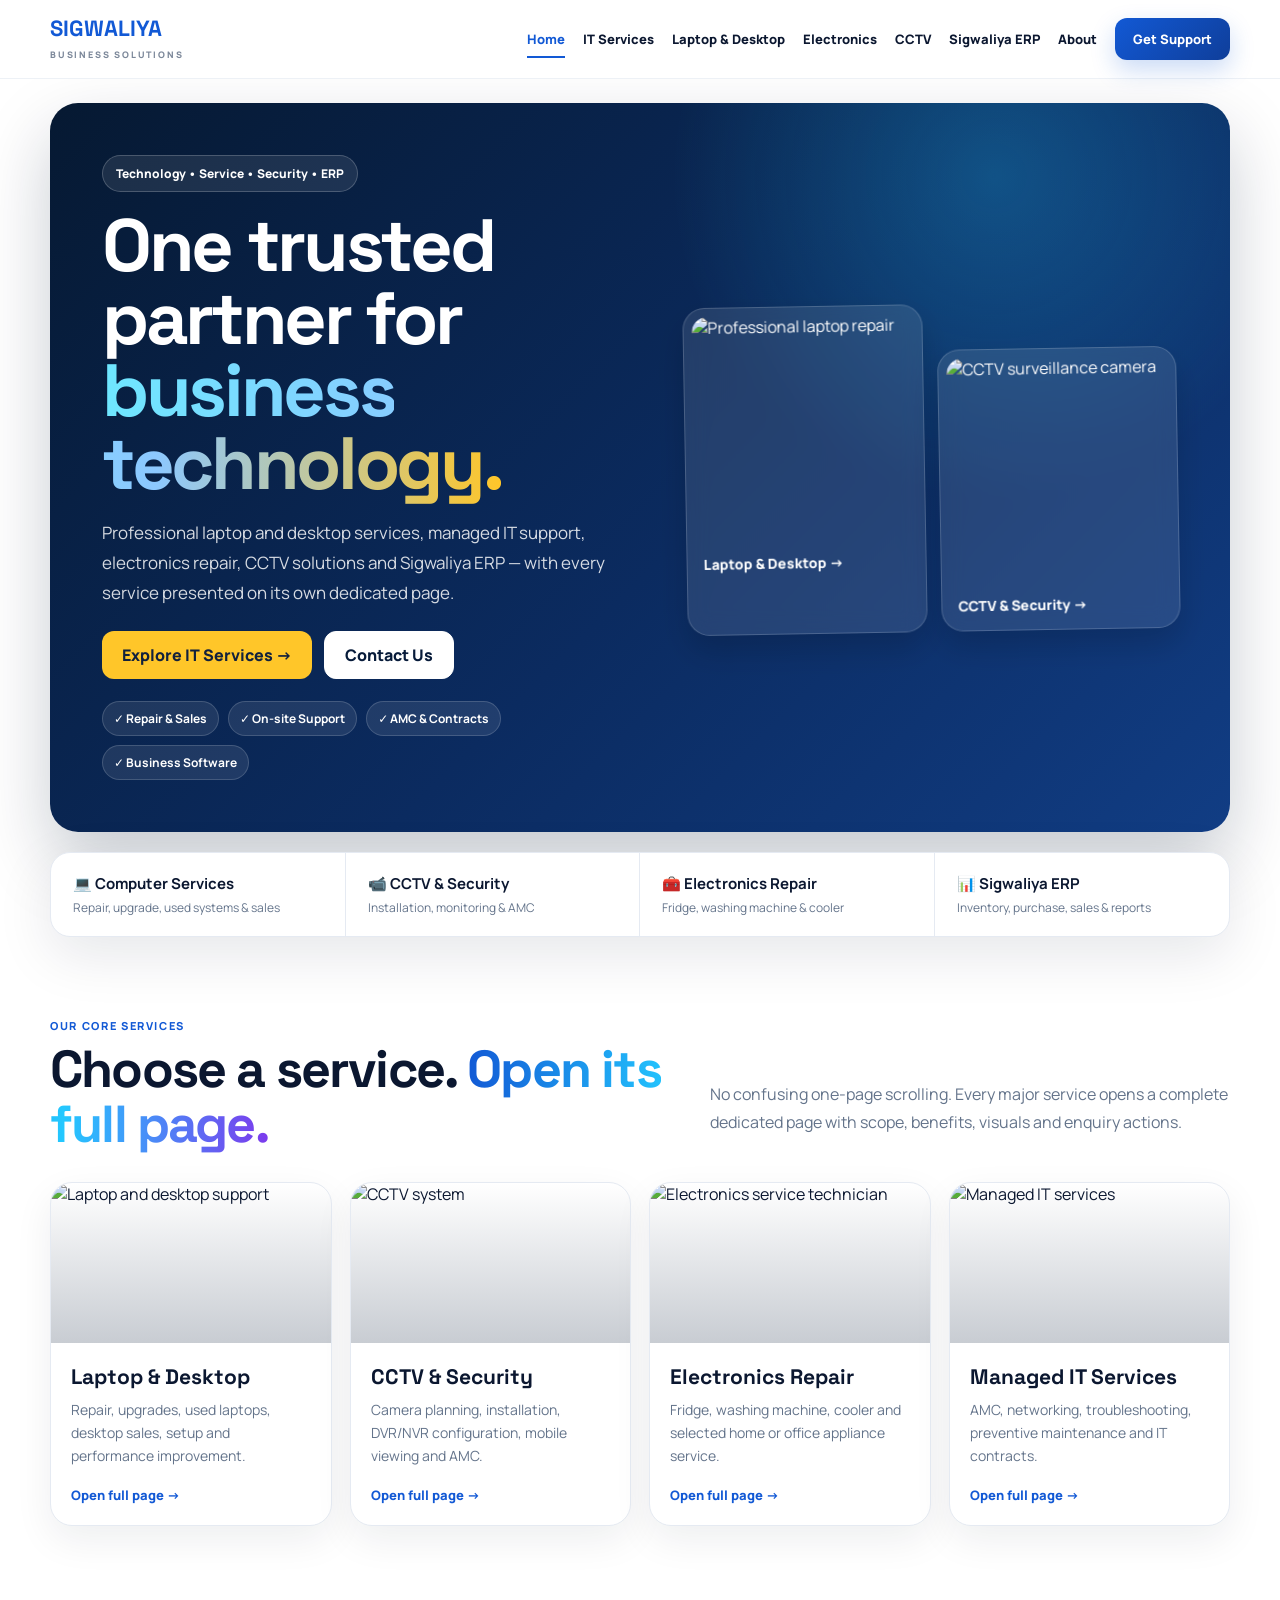
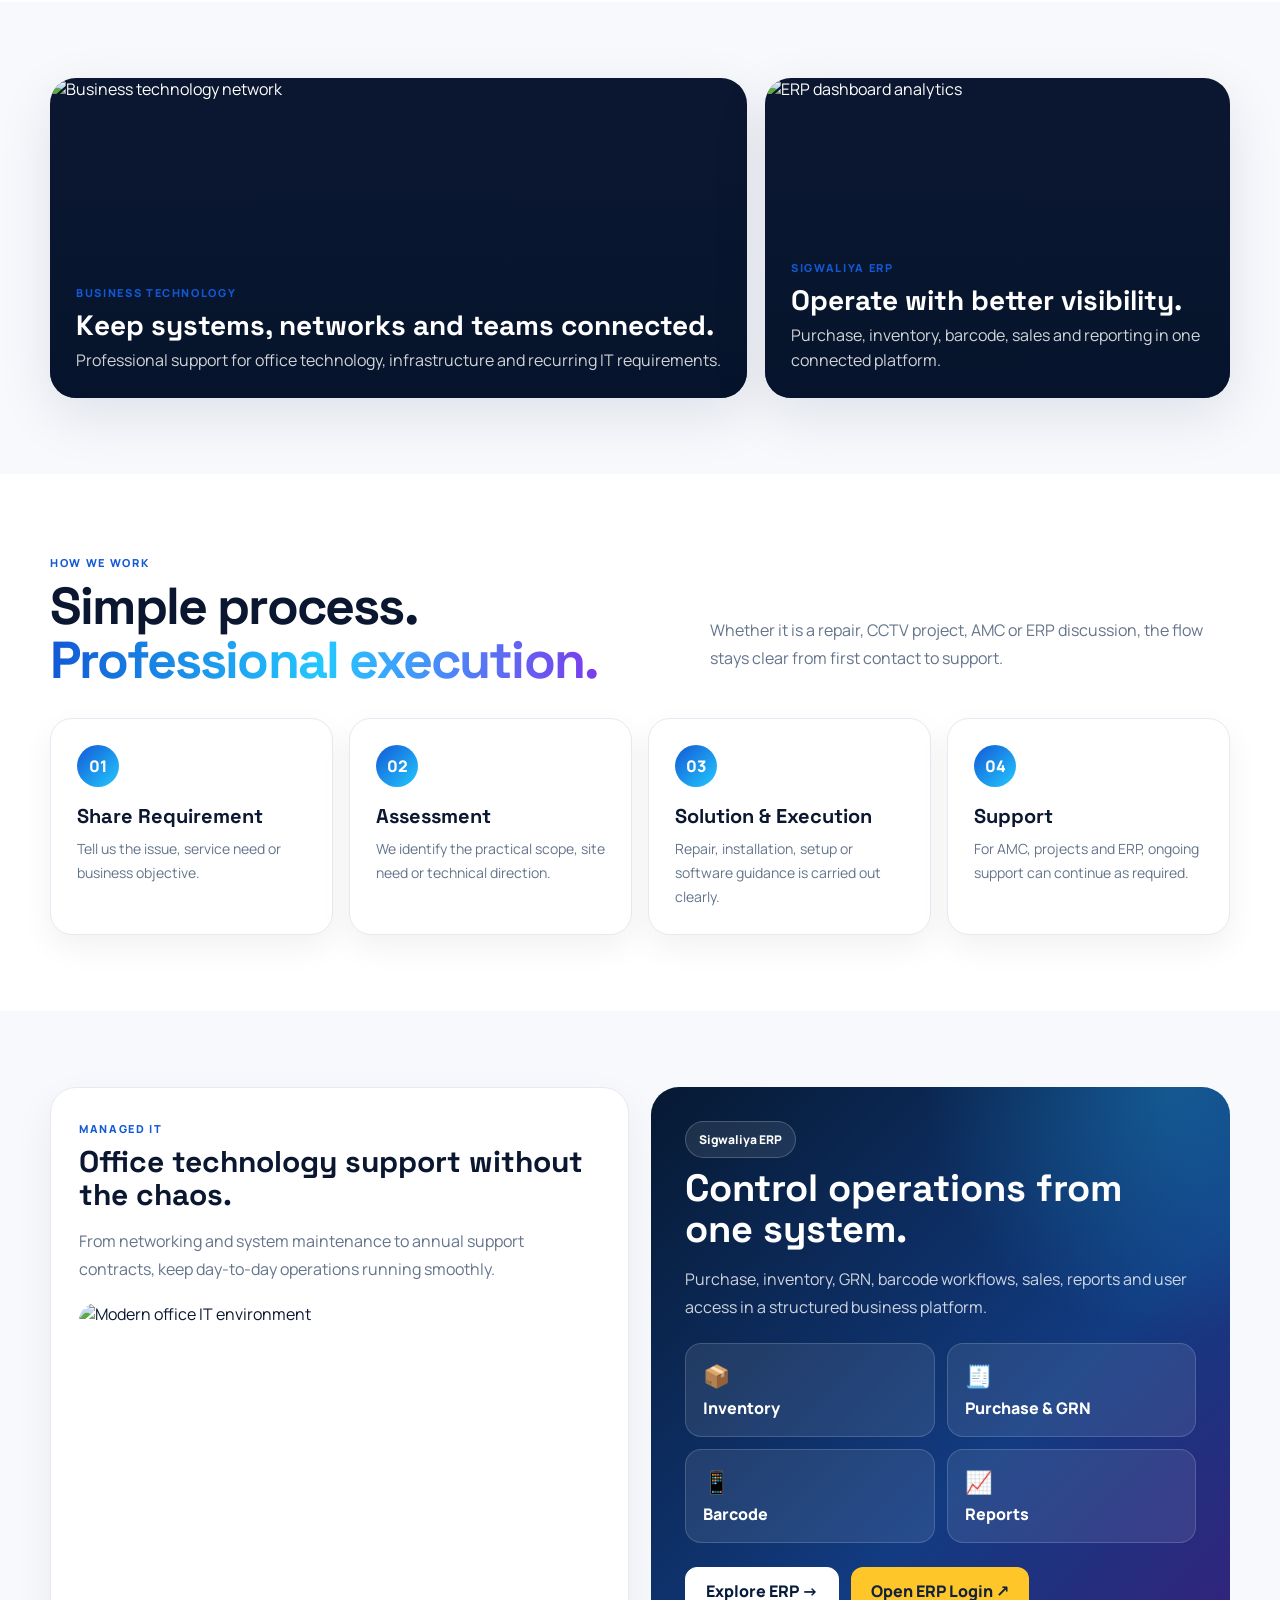
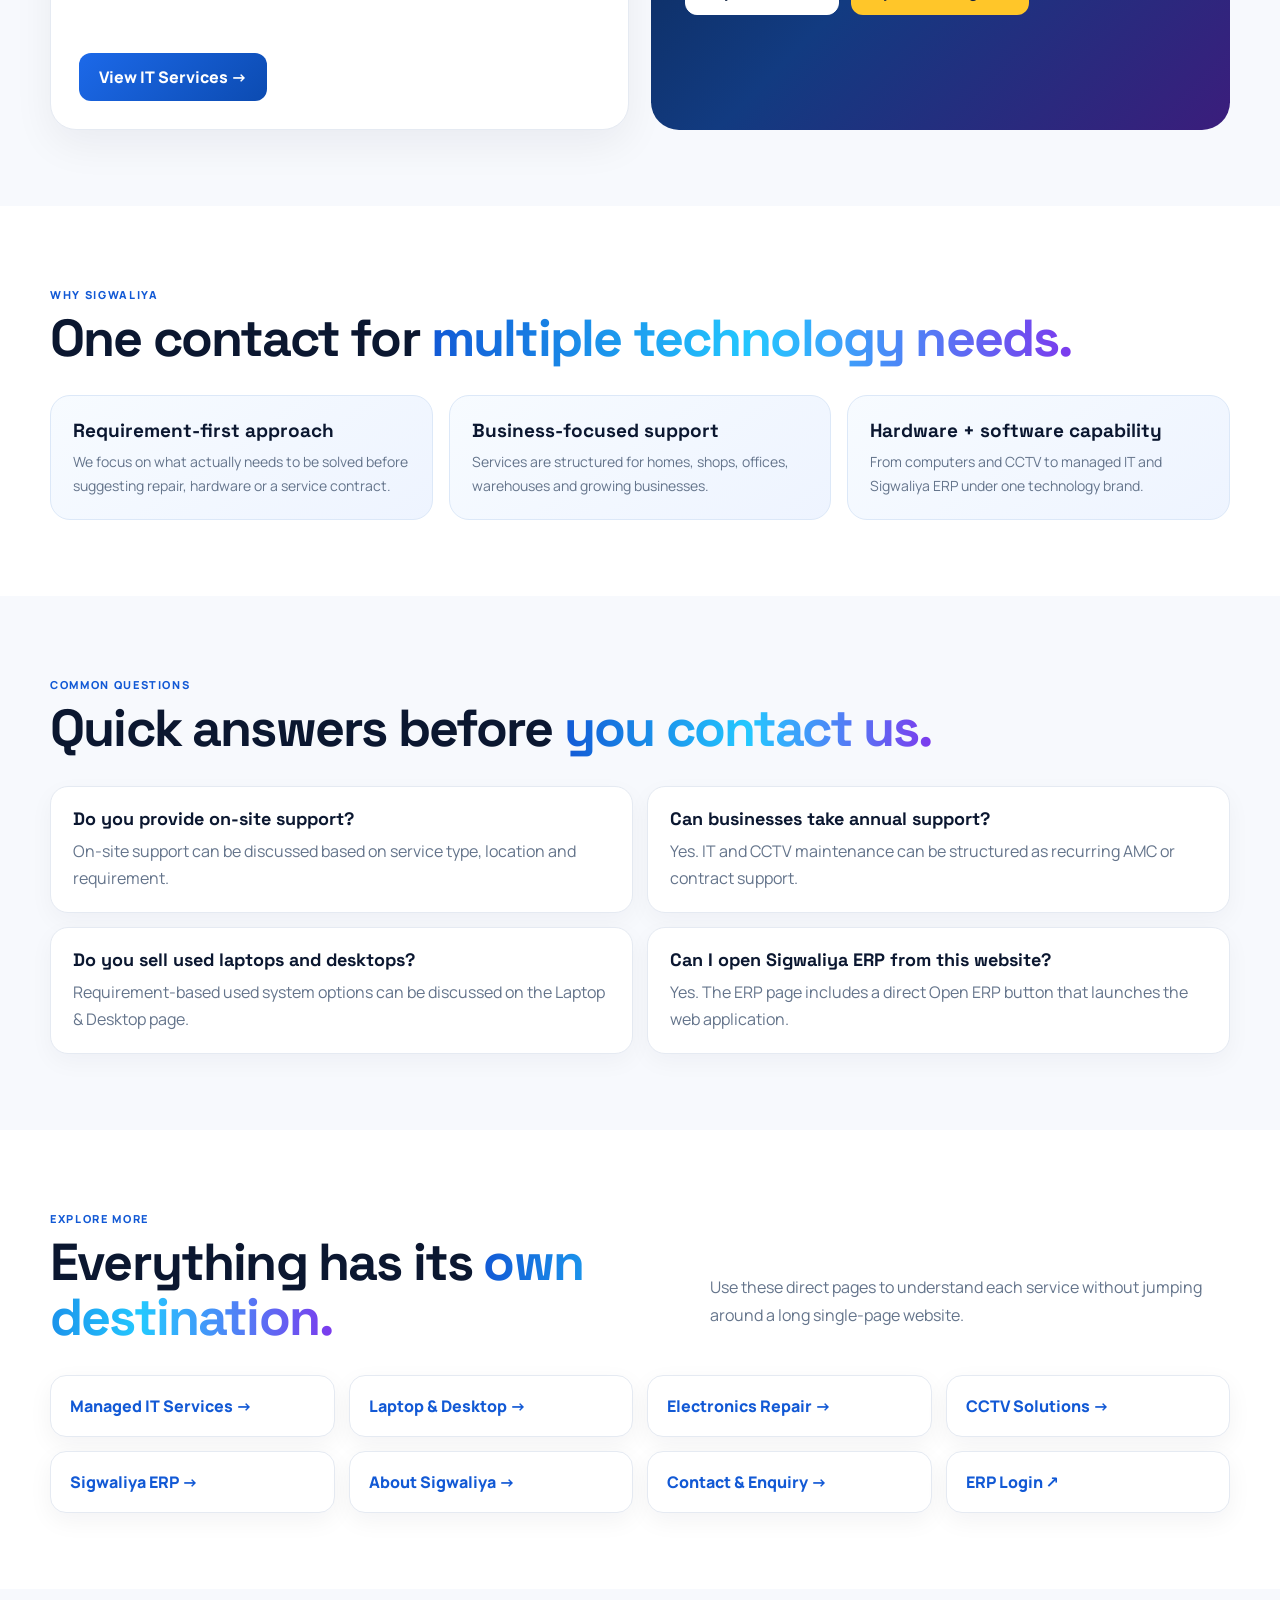
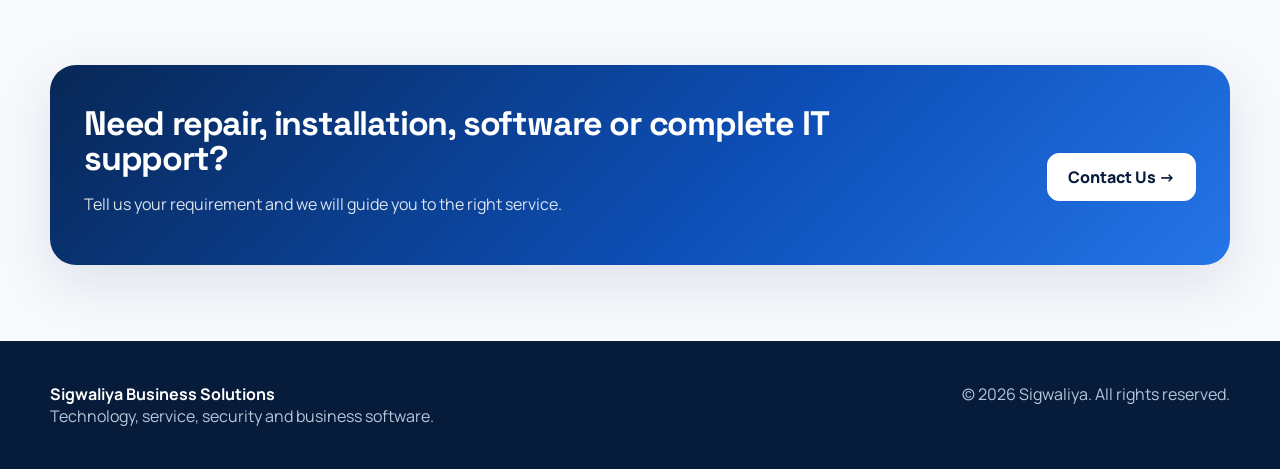
==== commit b4e0f197: "Add premium visual process and FAQ sections to homepage" ====
--- a/index.html
+++ b/index.html
@@ -1 +1 @@
-<!doctype html><html lang="en"><head><meta charset="utf-8"><meta name="viewport" content="width=device-width,initial-scale=1"><title>Sigwaliya Business Solutions | IT, CCTV, Repair & ERP</title><meta name="description" content="Sigwaliya Business Solutions – IT support, laptop and desktop services, electronics repair, CCTV installation and Sigwaliya ERP."><link rel="stylesheet" href="styles.css"></head><body><header class="nav"><div class="wrap navin"><a class="brand" href="index.html"><span>SIGWALIYA</span><br><small>BUSINESS SOLUTIONS</small></a><nav class="links"><a class="active" href="index.html">Home</a><a href="it-services.html">IT Services</a><a href="computer.html">Laptop & Desktop</a><a href="electronics.html">Electronics</a><a href="cctv.html">CCTV</a><a href="erp.html">Sigwaliya ERP</a><a href="about.html">About</a><a class="cta" href="contact.html">Get Support</a></nav><button class="menu" aria-label="Menu">☰</button></div></header><main><section class="hero"><div class="wrap"><div class="hero-shell"><div class="hero-grid"><div><span class="pill">Technology • Service • Security • ERP</span><h1>One trusted partner for <span class="accent">business technology.</span></h1><p>Professional laptop and desktop services, managed IT support, electronics repair, CCTV solutions and Sigwaliya ERP — with every service presented on its own dedicated page.</p><div class="buttons"><a class="btn yellow" href="it-services.html">Explore IT Services →</a><a class="btn white" href="contact.html">Contact Us</a></div><div class="badge-row"><span class="badge">✓ Repair & Sales</span><span class="badge">✓ On-site Support</span><span class="badge">✓ AMC & Contracts</span><span class="badge">✓ Business Software</span></div></div><div class="hero-collage"><a class="photo-card" href="computer.html"><img src="https://images.unsplash.com/photo-1581092160562-40aa08e78837?auto=format&fit=crop&w=900&q=90" alt="Professional laptop repair"><div class="cap">Laptop & Desktop →</div></a><a class="photo-card" href="cctv.html"><img src="https://images.unsplash.com/photo-1557597774-9d273605dfa9?auto=format&fit=crop&w=900&q=90" alt="CCTV surveillance camera"><div class="cap">CCTV & Security →</div></a></div></div></div></div></section><section class="trust"><div class="wrap trustbar"><a class="trustitem" href="computer.html"><b>💻 Computer Services</b><span>Repair, upgrade, used systems & sales</span></a><a class="trustitem" href="cctv.html"><b>📹 CCTV & Security</b><span>Installation, monitoring & AMC</span></a><a class="trustitem" href="electronics.html"><b>🧰 Electronics Repair</b><span>Fridge, washing machine & cooler</span></a><a class="trustitem" href="erp.html"><b>📊 Sigwaliya ERP</b><span>Inventory, purchase, sales & reports</span></a></div></section><section class="section"><div class="wrap"><div class="section-head"><div><span class="eyebrow">Our Core Services</span><h2>Choose a service. <span class="gradtext">Open its full page.</span></h2></div><p>No confusing one-page scrolling. Every major service opens a complete dedicated page with scope, benefits, visuals and enquiry actions.</p></div><div class="cards4"><a class="service-card" href="computer.html"><div class="service-top"><img src="https://images.unsplash.com/photo-1593642532744-d377ab507dc8?auto=format&fit=crop&w=900&q=88" alt="Laptop and desktop support"></div><div class="service-body"><h3>Laptop & Desktop</h3><p>Repair, upgrades, used laptops, desktop sales, setup and performance improvement.</p><span class="linkline">Open full page →</span></div></a><a class="service-card" href="cctv.html"><div class="service-top"><img src="https://images.unsplash.com/photo-1557324232-b8917d3c3dcb?auto=format&fit=crop&w=900&q=88" alt="CCTV system"></div><div class="service-body"><h3>CCTV & Security</h3><p>Camera planning, installation, DVR/NVR configuration, mobile viewing and AMC.</p><span class="linkline">Open full page →</span></div></a><a class="service-card" href="electronics.html"><div class="service-top"><img src="https://images.unsplash.com/photo-1581092918056-0c4c3acd3789?auto=format&fit=crop&w=900&q=88" alt="Electronics service technician"></div><div class="service-body"><h3>Electronics Repair</h3><p>Fridge, washing machine, cooler and selected home or office appliance service.</p><span class="linkline">Open full page →</span></div></a><a class="service-card" href="it-services.html"><div class="service-top"><img src="https://images.unsplash.com/photo-1519389950473-47ba0277781c?auto=format&fit=crop&w=900&q=88" alt="Managed IT services"></div><div class="service-body"><h3>Managed IT Services</h3><p>AMC, networking, troubleshooting, preventive maintenance and IT contracts.</p><span class="linkline">Open full page →</span></div></a></div></div></section><section class="section alt"><div class="wrap showcase"><div class="show-card"><span class="eyebrow">Managed IT</span><h3>Office technology support without the chaos.</h3><p>From networking and system maintenance to annual support contracts, keep day-to-day operations running smoothly.</p><img src="https://images.unsplash.com/photo-1497366754035-f200968a6e72?auto=format&fit=crop&w=1400&q=90" alt="Modern office IT environment"><div class="buttons"><a class="btn primary" href="it-services.html">View IT Services →</a></div></div><div class="erp-block"><span class="pill">Sigwaliya ERP</span><h3>Control operations from one system.</h3><p>Purchase, inventory, GRN, barcode workflows, sales, reports and user access in a structured business platform.</p><div class="erp-mini"><div class="mini"><span>📦</span>Inventory</div><div class="mini"><span>🧾</span>Purchase & GRN</div><div class="mini"><span>📱</span>Barcode</div><div class="mini"><span>📈</span>Reports</div></div><div class="buttons"><a class="btn white" href="erp.html">Explore ERP →</a><a class="btn yellow" href="https://sigwaliya-erp.web.app">Open ERP Login ↗</a></div></div></div></section><section class="section"><div class="wrap"><div class="section-head"><div><span class="eyebrow">Explore More</span><h2>Everything has its <span class="gradtext">own destination.</span></h2></div><p>Use these direct pages to understand each service without jumping around a long single-page website.</p></div><div class="page-links"><a class="page-link" href="it-services.html">Managed IT Services →</a><a class="page-link" href="computer.html">Laptop & Desktop →</a><a class="page-link" href="electronics.html">Electronics Repair →</a><a class="page-link" href="cctv.html">CCTV Solutions →</a><a class="page-link" href="erp.html">Sigwaliya ERP →</a><a class="page-link" href="about.html">About Sigwaliya →</a><a class="page-link" href="contact.html">Contact & Enquiry →</a><a class="page-link" href="https://sigwaliya-erp.web.app">ERP Login ↗</a></div></div></section><section class="section alt"><div class="wrap band"><div><h2>Need repair, installation, software or complete IT support?</h2><p>Tell us your requirement and we will guide you to the right service.</p></div><div class="buttons"><a class="btn white" href="contact.html">Contact Us →</a></div></div></section></main><footer class="footer"><div class="wrap foot"><div><b>Sigwaliya Business Solutions</b><br>Technology, service, security and business software.</div><div>© <span class="year"></span> Sigwaliya. All rights reserved.</div></div></footer><script src="script.js"></script></body></html>+<!doctype html><html lang="en"><head><meta charset="utf-8"><meta name="viewport" content="width=device-width,initial-scale=1"><title>Sigwaliya Business Solutions | IT, CCTV, Repair & ERP</title><meta name="description" content="Sigwaliya Business Solutions – IT support, laptop and desktop services, electronics repair, CCTV installation and Sigwaliya ERP."><link rel="stylesheet" href="styles.css"><link rel="stylesheet" href="enhancements.css"></head><body><header class="nav"><div class="wrap navin"><a class="brand" href="index.html"><span>SIGWALIYA</span><br><small>BUSINESS SOLUTIONS</small></a><nav class="links"><a class="active" href="index.html">Home</a><a href="it-services.html">IT Services</a><a href="computer.html">Laptop & Desktop</a><a href="electronics.html">Electronics</a><a href="cctv.html">CCTV</a><a href="erp.html">Sigwaliya ERP</a><a href="about.html">About</a><a class="cta" href="contact.html">Get Support</a></nav><button class="menu" aria-label="Menu">☰</button></div></header><main><section class="hero"><div class="wrap"><div class="hero-shell"><div class="hero-grid"><div><span class="pill">Technology • Service • Security • ERP</span><h1>One trusted partner for <span class="accent">business technology.</span></h1><p>Professional laptop and desktop services, managed IT support, electronics repair, CCTV solutions and Sigwaliya ERP — with every service presented on its own dedicated page.</p><div class="buttons"><a class="btn yellow" href="it-services.html">Explore IT Services →</a><a class="btn white" href="contact.html">Contact Us</a></div><div class="badge-row"><span class="badge">✓ Repair & Sales</span><span class="badge">✓ On-site Support</span><span class="badge">✓ AMC & Contracts</span><span class="badge">✓ Business Software</span></div></div><div class="hero-collage"><a class="photo-card" href="computer.html"><img src="https://images.unsplash.com/photo-1581092160562-40aa08e78837?auto=format&fit=crop&w=900&q=90" alt="Professional laptop repair"><div class="cap">Laptop & Desktop →</div></a><a class="photo-card" href="cctv.html"><img src="https://images.unsplash.com/photo-1557597774-9d273605dfa9?auto=format&fit=crop&w=900&q=90" alt="CCTV surveillance camera"><div class="cap">CCTV & Security →</div></a></div></div></div></div></section><section class="trust"><div class="wrap trustbar"><a class="trustitem" href="computer.html"><b>💻 Computer Services</b><span>Repair, upgrade, used systems & sales</span></a><a class="trustitem" href="cctv.html"><b>📹 CCTV & Security</b><span>Installation, monitoring & AMC</span></a><a class="trustitem" href="electronics.html"><b>🧰 Electronics Repair</b><span>Fridge, washing machine & cooler</span></a><a class="trustitem" href="erp.html"><b>📊 Sigwaliya ERP</b><span>Inventory, purchase, sales & reports</span></a></div></section><section class="section"><div class="wrap"><div class="section-head"><div><span class="eyebrow">Our Core Services</span><h2>Choose a service. <span class="gradtext">Open its full page.</span></h2></div><p>No confusing one-page scrolling. Every major service opens a complete dedicated page with scope, benefits, visuals and enquiry actions.</p></div><div class="cards4"><a class="service-card" href="computer.html"><div class="service-top"><img src="https://images.unsplash.com/photo-1593642532744-d377ab507dc8?auto=format&fit=crop&w=900&q=88" alt="Laptop and desktop support"></div><div class="service-body"><h3>Laptop & Desktop</h3><p>Repair, upgrades, used laptops, desktop sales, setup and performance improvement.</p><span class="linkline">Open full page →</span></div></a><a class="service-card" href="cctv.html"><div class="service-top"><img src="https://images.unsplash.com/photo-1557324232-b8917d3c3dcb?auto=format&fit=crop&w=900&q=88" alt="CCTV system"></div><div class="service-body"><h3>CCTV & Security</h3><p>Camera planning, installation, DVR/NVR configuration, mobile viewing and AMC.</p><span class="linkline">Open full page →</span></div></a><a class="service-card" href="electronics.html"><div class="service-top"><img src="https://images.unsplash.com/photo-1581092918056-0c4c3acd3789?auto=format&fit=crop&w=900&q=88" alt="Electronics service technician"></div><div class="service-body"><h3>Electronics Repair</h3><p>Fridge, washing machine, cooler and selected home or office appliance service.</p><span class="linkline">Open full page →</span></div></a><a class="service-card" href="it-services.html"><div class="service-top"><img src="https://images.unsplash.com/photo-1519389950473-47ba0277781c?auto=format&fit=crop&w=900&q=88" alt="Managed IT services"></div><div class="service-body"><h3>Managed IT Services</h3><p>AMC, networking, troubleshooting, preventive maintenance and IT contracts.</p><span class="linkline">Open full page →</span></div></a></div></div></section><section class="section alt"><div class="wrap visual-strip"><a class="visual-card" href="it-services.html"><img src="https://images.unsplash.com/photo-1451187580459-43490279c0fa?auto=format&fit=crop&w=1400&q=90" alt="Business technology network"><div class="visual-copy"><span class="eyebrow">Business Technology</span><h3>Keep systems, networks and teams connected.</h3><p>Professional support for office technology, infrastructure and recurring IT requirements.</p></div></a><a class="visual-card" href="erp.html"><img src="https://images.unsplash.com/photo-1460925895917-afdab827c52f?auto=format&fit=crop&w=1200&q=90" alt="ERP dashboard analytics"><div class="visual-copy"><span class="eyebrow">Sigwaliya ERP</span><h3>Operate with better visibility.</h3><p>Purchase, inventory, barcode, sales and reporting in one connected platform.</p></div></a></div></section><section class="section"><div class="wrap"><div class="section-head"><div><span class="eyebrow">How We Work</span><h2>Simple process. <span class="gradtext">Professional execution.</span></h2></div><p>Whether it is a repair, CCTV project, AMC or ERP discussion, the flow stays clear from first contact to support.</p></div><div class="process-grid"><div class="process-card"><div class="process-no">01</div><h3>Share Requirement</h3><p>Tell us the issue, service need or business objective.</p></div><div class="process-card"><div class="process-no">02</div><h3>Assessment</h3><p>We identify the practical scope, site need or technical direction.</p></div><div class="process-card"><div class="process-no">03</div><h3>Solution & Execution</h3><p>Repair, installation, setup or software guidance is carried out clearly.</p></div><div class="process-card"><div class="process-no">04</div><h3>Support</h3><p>For AMC, projects and ERP, ongoing support can continue as required.</p></div></div></div></section><section class="section alt"><div class="wrap showcase"><div class="show-card"><span class="eyebrow">Managed IT</span><h3>Office technology support without the chaos.</h3><p>From networking and system maintenance to annual support contracts, keep day-to-day operations running smoothly.</p><img src="https://images.unsplash.com/photo-1497366754035-f200968a6e72?auto=format&fit=crop&w=1400&q=90" alt="Modern office IT environment"><div class="buttons"><a class="btn primary" href="it-services.html">View IT Services →</a></div></div><div class="erp-block"><span class="pill">Sigwaliya ERP</span><h3>Control operations from one system.</h3><p>Purchase, inventory, GRN, barcode workflows, sales, reports and user access in a structured business platform.</p><div class="erp-mini"><div class="mini"><span>📦</span>Inventory</div><div class="mini"><span>🧾</span>Purchase & GRN</div><div class="mini"><span>📱</span>Barcode</div><div class="mini"><span>📈</span>Reports</div></div><div class="buttons"><a class="btn white" href="erp.html">Explore ERP →</a><a class="btn yellow" href="https://sigwaliya-erp.web.app" target="_blank" rel="noopener">Open ERP Login ↗</a></div></div></div></section><section class="section"><div class="wrap"><div class="section-head"><div><span class="eyebrow">Why Sigwaliya</span><h2>One contact for <span class="gradtext">multiple technology needs.</span></h2></div></div><div class="proof-grid"><div class="proof"><b>Requirement-first approach</b><span>We focus on what actually needs to be solved before suggesting repair, hardware or a service contract.</span></div><div class="proof"><b>Business-focused support</b><span>Services are structured for homes, shops, offices, warehouses and growing businesses.</span></div><div class="proof"><b>Hardware + software capability</b><span>From computers and CCTV to managed IT and Sigwaliya ERP under one technology brand.</span></div></div></div></section><section class="section alt"><div class="wrap"><div class="section-head"><div><span class="eyebrow">Common Questions</span><h2>Quick answers before <span class="gradtext">you contact us.</span></h2></div></div><div class="faq-grid"><div class="faq-item"><h3>Do you provide on-site support?</h3><p>On-site support can be discussed based on service type, location and requirement.</p></div><div class="faq-item"><h3>Can businesses take annual support?</h3><p>Yes. IT and CCTV maintenance can be structured as recurring AMC or contract support.</p></div><div class="faq-item"><h3>Do you sell used laptops and desktops?</h3><p>Requirement-based used system options can be discussed on the Laptop & Desktop page.</p></div><div class="faq-item"><h3>Can I open Sigwaliya ERP from this website?</h3><p>Yes. The ERP page includes a direct Open ERP button that launches the web application.</p></div></div></div></section><section class="section"><div class="wrap"><div class="section-head"><div><span class="eyebrow">Explore More</span><h2>Everything has its <span class="gradtext">own destination.</span></h2></div><p>Use these direct pages to understand each service without jumping around a long single-page website.</p></div><div class="page-links"><a class="page-link" href="it-services.html">Managed IT Services →</a><a class="page-link" href="computer.html">Laptop & Desktop →</a><a class="page-link" href="electronics.html">Electronics Repair →</a><a class="page-link" href="cctv.html">CCTV Solutions →</a><a class="page-link" href="erp.html">Sigwaliya ERP →</a><a class="page-link" href="about.html">About Sigwaliya →</a><a class="page-link" href="contact.html">Contact & Enquiry →</a><a class="page-link" href="https://sigwaliya-erp.web.app" target="_blank" rel="noopener">ERP Login ↗</a></div></div></section><section class="section alt"><div class="wrap band"><div><h2>Need repair, installation, software or complete IT support?</h2><p>Tell us your requirement and we will guide you to the right service.</p></div><div class="buttons"><a class="btn white" href="contact.html">Contact Us →</a></div></div></section></main><footer class="footer"><div class="wrap foot"><div><b>Sigwaliya Business Solutions</b><br>Technology, service, security and business software.</div><div>© <span class="year"></span> Sigwaliya. All rights reserved.</div></div></footer><script src="script.js"></script></body></html>
--- a/enhancements.css
+++ b/enhancements.css
@@ -0,0 +1 @@
+.process-grid{display:grid;grid-template-columns:repeat(4,1fr);gap:16px}.process-card{position:relative;padding:26px;border:1px solid var(--line);border-radius:22px;background:#fff;box-shadow:0 12px 32px rgba(15,23,42,.06)}.process-no{width:42px;height:42px;border-radius:50%;display:grid;place-items:center;background:linear-gradient(135deg,#1259d5,#24c8ff);color:#fff;font-weight:800;margin-bottom:16px}.process-card h3{font:700 20px Space Grotesk;margin:0 0 8px}.process-card p{margin:0;color:var(--muted);line-height:1.7;font-size:14px}.faq-grid{display:grid;grid-template-columns:1fr 1fr;gap:14px}.faq-item{border:1px solid var(--line);border-radius:18px;background:#fff;padding:20px 22px;box-shadow:0 8px 24px rgba(15,23,42,.04)}.faq-item h3{font:700 18px Space Grotesk;margin:0 0 8px}.faq-item p{margin:0;color:var(--muted);line-height:1.7}.visual-strip{display:grid;grid-template-columns:1.2fr .8fr;gap:18px}.visual-card{position:relative;min-height:320px;border-radius:26px;overflow:hidden;background:#0b1730;color:#fff;box-shadow:var(--shadow)}.visual-card img{width:100%;height:100%;object-fit:cover;position:absolute;inset:0}.visual-card:after{content:"";position:absolute;inset:0;background:linear-gradient(180deg,transparent 20%,rgba(4,19,43,.86))}.visual-copy{position:absolute;left:26px;right:26px;bottom:24px;z-index:2}.visual-copy h3{font:700 28px Space Grotesk;margin:5px 0}.visual-copy p{margin:0;color:rgba(255,255,255,.82);line-height:1.6}.proof-grid{display:grid;grid-template-columns:repeat(3,1fr);gap:16px}.proof{padding:22px;border-radius:20px;background:linear-gradient(145deg,#f7fbff,#eef4ff);border:1px solid #dce8f8}.proof b{display:block;font:700 19px Space Grotesk;margin-bottom:7px}.proof span{color:var(--muted);line-height:1.6;font-size:14px}@media(max-width:980px){.process-grid{grid-template-columns:1fr 1fr}.visual-strip{grid-template-columns:1fr}.proof-grid{grid-template-columns:1fr 1fr}}@media(max-width:620px){.process-grid,.faq-grid,.proof-grid{grid-template-columns:1fr}.visual-card{min-height:280px}}
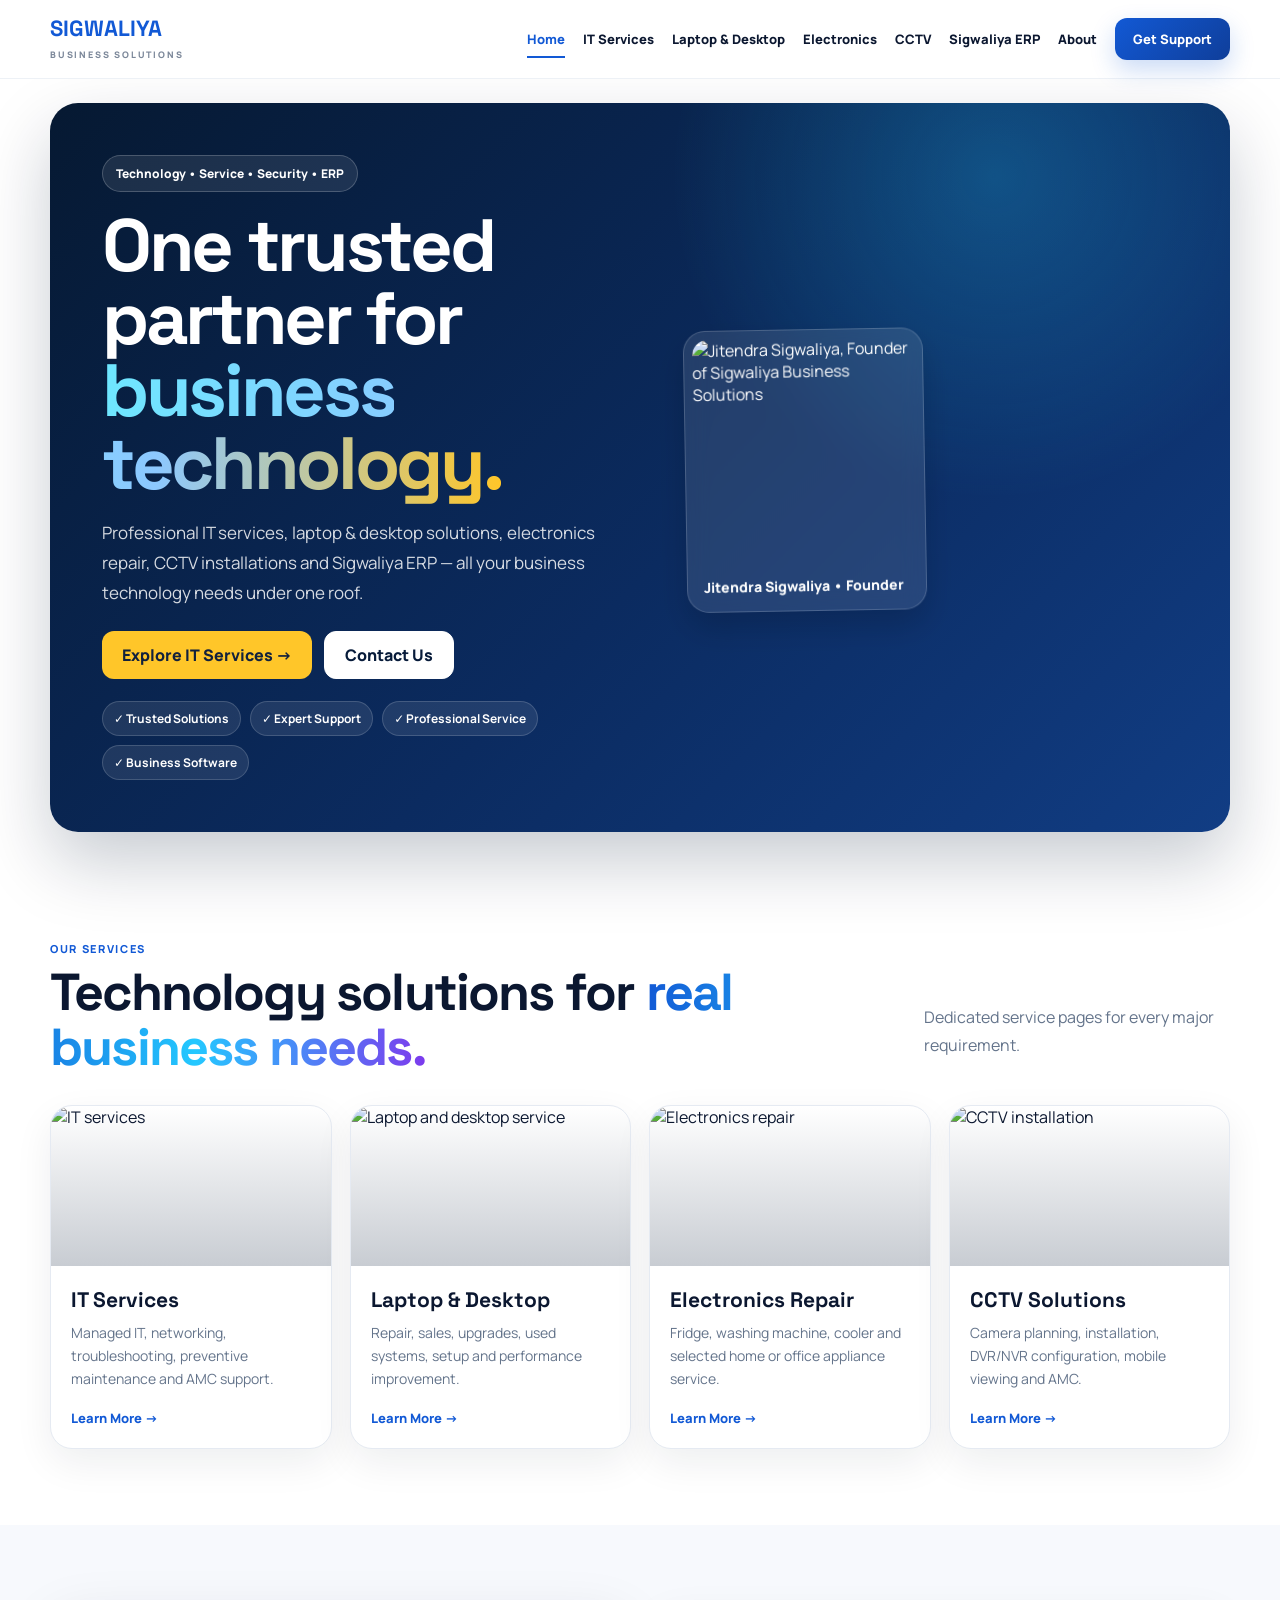
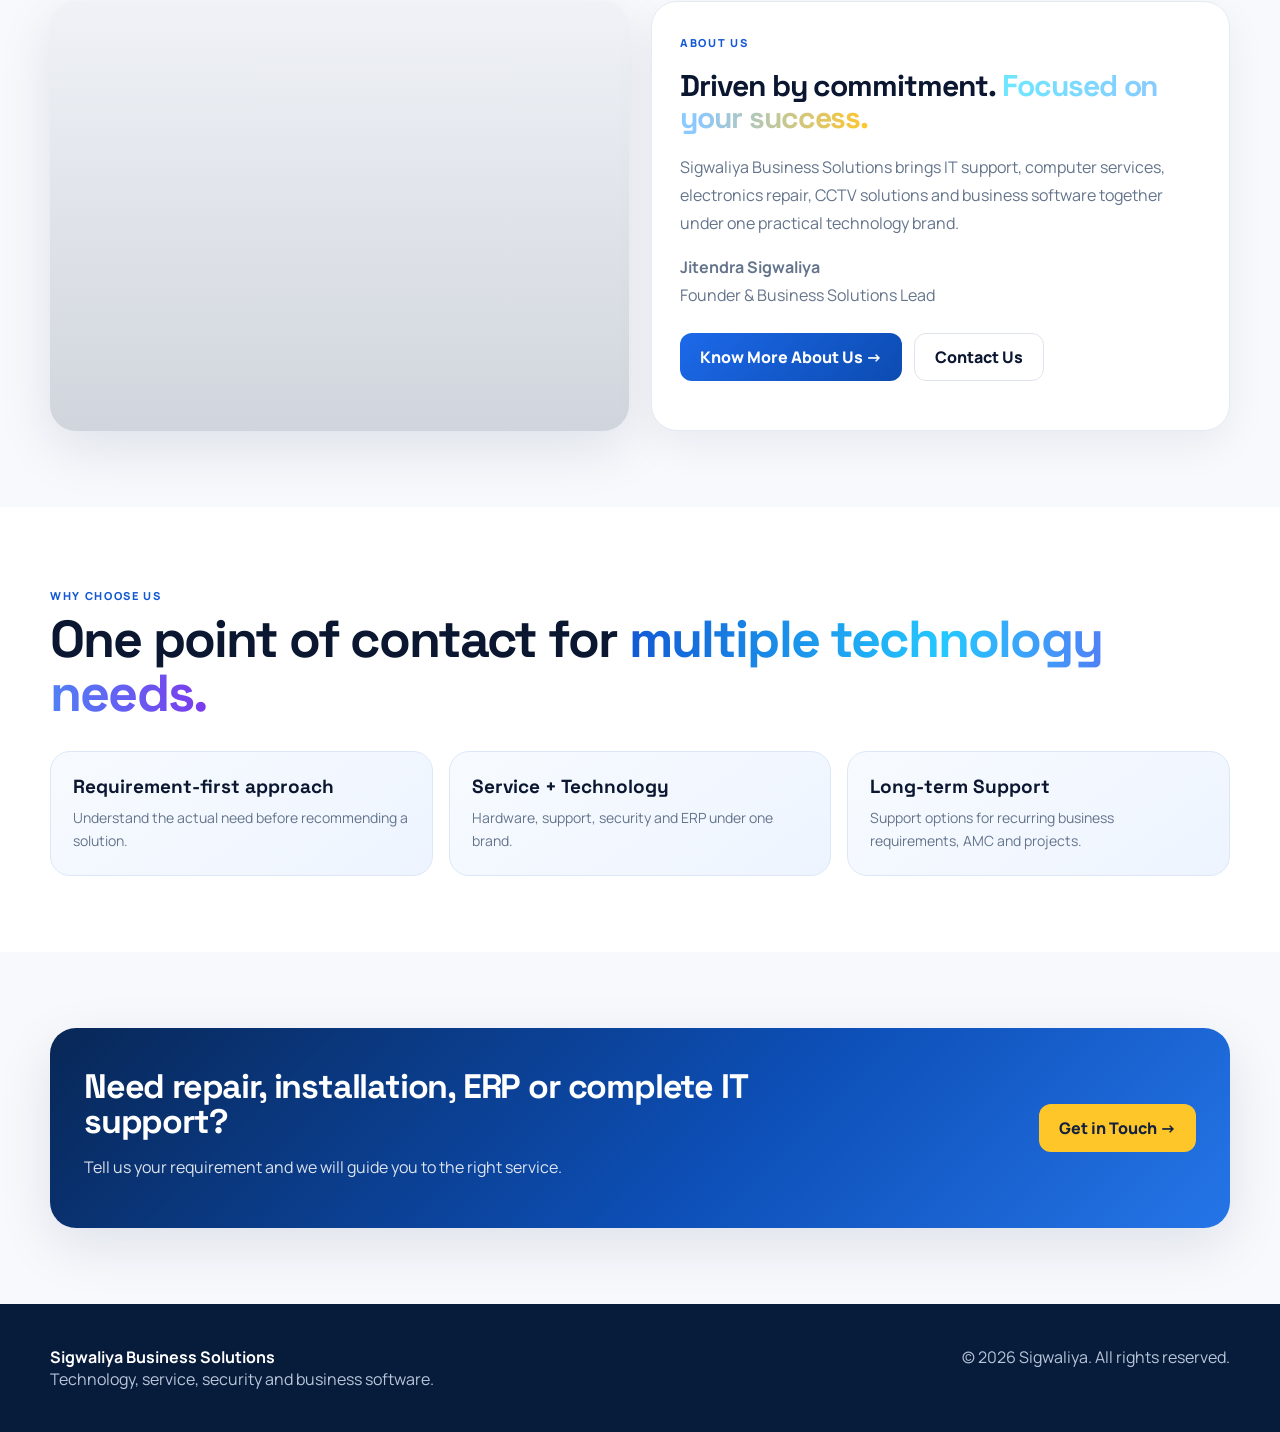
==== commit 8824ec5e: "Finalize founder-led homepage design" ====
--- a/index.html
+++ b/index.html
@@ -1 +1 @@
-<!doctype html><html lang="en"><head><meta charset="utf-8"><meta name="viewport" content="width=device-width,initial-scale=1"><title>Sigwaliya Business Solutions | IT, CCTV, Repair & ERP</title><meta name="description" content="Sigwaliya Business Solutions – IT support, laptop and desktop services, electronics repair, CCTV installation and Sigwaliya ERP."><link rel="stylesheet" href="styles.css"><link rel="stylesheet" href="enhancements.css"></head><body><header class="nav"><div class="wrap navin"><a class="brand" href="index.html"><span>SIGWALIYA</span><br><small>BUSINESS SOLUTIONS</small></a><nav class="links"><a class="active" href="index.html">Home</a><a href="it-services.html">IT Services</a><a href="computer.html">Laptop & Desktop</a><a href="electronics.html">Electronics</a><a href="cctv.html">CCTV</a><a href="erp.html">Sigwaliya ERP</a><a href="about.html">About</a><a class="cta" href="contact.html">Get Support</a></nav><button class="menu" aria-label="Menu">☰</button></div></header><main><section class="hero"><div class="wrap"><div class="hero-shell"><div class="hero-grid"><div><span class="pill">Technology • Service • Security • ERP</span><h1>One trusted partner for <span class="accent">business technology.</span></h1><p>Professional laptop and desktop services, managed IT support, electronics repair, CCTV solutions and Sigwaliya ERP — with every service presented on its own dedicated page.</p><div class="buttons"><a class="btn yellow" href="it-services.html">Explore IT Services →</a><a class="btn white" href="contact.html">Contact Us</a></div><div class="badge-row"><span class="badge">✓ Repair & Sales</span><span class="badge">✓ On-site Support</span><span class="badge">✓ AMC & Contracts</span><span class="badge">✓ Business Software</span></div></div><div class="hero-collage"><a class="photo-card" href="computer.html"><img src="https://images.unsplash.com/photo-1581092160562-40aa08e78837?auto=format&fit=crop&w=900&q=90" alt="Professional laptop repair"><div class="cap">Laptop & Desktop →</div></a><a class="photo-card" href="cctv.html"><img src="https://images.unsplash.com/photo-1557597774-9d273605dfa9?auto=format&fit=crop&w=900&q=90" alt="CCTV surveillance camera"><div class="cap">CCTV & Security →</div></a></div></div></div></div></section><section class="trust"><div class="wrap trustbar"><a class="trustitem" href="computer.html"><b>💻 Computer Services</b><span>Repair, upgrade, used systems & sales</span></a><a class="trustitem" href="cctv.html"><b>📹 CCTV & Security</b><span>Installation, monitoring & AMC</span></a><a class="trustitem" href="electronics.html"><b>🧰 Electronics Repair</b><span>Fridge, washing machine & cooler</span></a><a class="trustitem" href="erp.html"><b>📊 Sigwaliya ERP</b><span>Inventory, purchase, sales & reports</span></a></div></section><section class="section"><div class="wrap"><div class="section-head"><div><span class="eyebrow">Our Core Services</span><h2>Choose a service. <span class="gradtext">Open its full page.</span></h2></div><p>No confusing one-page scrolling. Every major service opens a complete dedicated page with scope, benefits, visuals and enquiry actions.</p></div><div class="cards4"><a class="service-card" href="computer.html"><div class="service-top"><img src="https://images.unsplash.com/photo-1593642532744-d377ab507dc8?auto=format&fit=crop&w=900&q=88" alt="Laptop and desktop support"></div><div class="service-body"><h3>Laptop & Desktop</h3><p>Repair, upgrades, used laptops, desktop sales, setup and performance improvement.</p><span class="linkline">Open full page →</span></div></a><a class="service-card" href="cctv.html"><div class="service-top"><img src="https://images.unsplash.com/photo-1557324232-b8917d3c3dcb?auto=format&fit=crop&w=900&q=88" alt="CCTV system"></div><div class="service-body"><h3>CCTV & Security</h3><p>Camera planning, installation, DVR/NVR configuration, mobile viewing and AMC.</p><span class="linkline">Open full page →</span></div></a><a class="service-card" href="electronics.html"><div class="service-top"><img src="https://images.unsplash.com/photo-1581092918056-0c4c3acd3789?auto=format&fit=crop&w=900&q=88" alt="Electronics service technician"></div><div class="service-body"><h3>Electronics Repair</h3><p>Fridge, washing machine, cooler and selected home or office appliance service.</p><span class="linkline">Open full page →</span></div></a><a class="service-card" href="it-services.html"><div class="service-top"><img src="https://images.unsplash.com/photo-1519389950473-47ba0277781c?auto=format&fit=crop&w=900&q=88" alt="Managed IT services"></div><div class="service-body"><h3>Managed IT Services</h3><p>AMC, networking, troubleshooting, preventive maintenance and IT contracts.</p><span class="linkline">Open full page →</span></div></a></div></div></section><section class="section alt"><div class="wrap visual-strip"><a class="visual-card" href="it-services.html"><img src="https://images.unsplash.com/photo-1451187580459-43490279c0fa?auto=format&fit=crop&w=1400&q=90" alt="Business technology network"><div class="visual-copy"><span class="eyebrow">Business Technology</span><h3>Keep systems, networks and teams connected.</h3><p>Professional support for office technology, infrastructure and recurring IT requirements.</p></div></a><a class="visual-card" href="erp.html"><img src="https://images.unsplash.com/photo-1460925895917-afdab827c52f?auto=format&fit=crop&w=1200&q=90" alt="ERP dashboard analytics"><div class="visual-copy"><span class="eyebrow">Sigwaliya ERP</span><h3>Operate with better visibility.</h3><p>Purchase, inventory, barcode, sales and reporting in one connected platform.</p></div></a></div></section><section class="section"><div class="wrap"><div class="section-head"><div><span class="eyebrow">How We Work</span><h2>Simple process. <span class="gradtext">Professional execution.</span></h2></div><p>Whether it is a repair, CCTV project, AMC or ERP discussion, the flow stays clear from first contact to support.</p></div><div class="process-grid"><div class="process-card"><div class="process-no">01</div><h3>Share Requirement</h3><p>Tell us the issue, service need or business objective.</p></div><div class="process-card"><div class="process-no">02</div><h3>Assessment</h3><p>We identify the practical scope, site need or technical direction.</p></div><div class="process-card"><div class="process-no">03</div><h3>Solution & Execution</h3><p>Repair, installation, setup or software guidance is carried out clearly.</p></div><div class="process-card"><div class="process-no">04</div><h3>Support</h3><p>For AMC, projects and ERP, ongoing support can continue as required.</p></div></div></div></section><section class="section alt"><div class="wrap showcase"><div class="show-card"><span class="eyebrow">Managed IT</span><h3>Office technology support without the chaos.</h3><p>From networking and system maintenance to annual support contracts, keep day-to-day operations running smoothly.</p><img src="https://images.unsplash.com/photo-1497366754035-f200968a6e72?auto=format&fit=crop&w=1400&q=90" alt="Modern office IT environment"><div class="buttons"><a class="btn primary" href="it-services.html">View IT Services →</a></div></div><div class="erp-block"><span class="pill">Sigwaliya ERP</span><h3>Control operations from one system.</h3><p>Purchase, inventory, GRN, barcode workflows, sales, reports and user access in a structured business platform.</p><div class="erp-mini"><div class="mini"><span>📦</span>Inventory</div><div class="mini"><span>🧾</span>Purchase & GRN</div><div class="mini"><span>📱</span>Barcode</div><div class="mini"><span>📈</span>Reports</div></div><div class="buttons"><a class="btn white" href="erp.html">Explore ERP →</a><a class="btn yellow" href="https://sigwaliya-erp.web.app" target="_blank" rel="noopener">Open ERP Login ↗</a></div></div></div></section><section class="section"><div class="wrap"><div class="section-head"><div><span class="eyebrow">Why Sigwaliya</span><h2>One contact for <span class="gradtext">multiple technology needs.</span></h2></div></div><div class="proof-grid"><div class="proof"><b>Requirement-first approach</b><span>We focus on what actually needs to be solved before suggesting repair, hardware or a service contract.</span></div><div class="proof"><b>Business-focused support</b><span>Services are structured for homes, shops, offices, warehouses and growing businesses.</span></div><div class="proof"><b>Hardware + software capability</b><span>From computers and CCTV to managed IT and Sigwaliya ERP under one technology brand.</span></div></div></div></section><section class="section alt"><div class="wrap"><div class="section-head"><div><span class="eyebrow">Common Questions</span><h2>Quick answers before <span class="gradtext">you contact us.</span></h2></div></div><div class="faq-grid"><div class="faq-item"><h3>Do you provide on-site support?</h3><p>On-site support can be discussed based on service type, location and requirement.</p></div><div class="faq-item"><h3>Can businesses take annual support?</h3><p>Yes. IT and CCTV maintenance can be structured as recurring AMC or contract support.</p></div><div class="faq-item"><h3>Do you sell used laptops and desktops?</h3><p>Requirement-based used system options can be discussed on the Laptop & Desktop page.</p></div><div class="faq-item"><h3>Can I open Sigwaliya ERP from this website?</h3><p>Yes. The ERP page includes a direct Open ERP button that launches the web application.</p></div></div></div></section><section class="section"><div class="wrap"><div class="section-head"><div><span class="eyebrow">Explore More</span><h2>Everything has its <span class="gradtext">own destination.</span></h2></div><p>Use these direct pages to understand each service without jumping around a long single-page website.</p></div><div class="page-links"><a class="page-link" href="it-services.html">Managed IT Services →</a><a class="page-link" href="computer.html">Laptop & Desktop →</a><a class="page-link" href="electronics.html">Electronics Repair →</a><a class="page-link" href="cctv.html">CCTV Solutions →</a><a class="page-link" href="erp.html">Sigwaliya ERP →</a><a class="page-link" href="about.html">About Sigwaliya →</a><a class="page-link" href="contact.html">Contact & Enquiry →</a><a class="page-link" href="https://sigwaliya-erp.web.app" target="_blank" rel="noopener">ERP Login ↗</a></div></div></section><section class="section alt"><div class="wrap band"><div><h2>Need repair, installation, software or complete IT support?</h2><p>Tell us your requirement and we will guide you to the right service.</p></div><div class="buttons"><a class="btn white" href="contact.html">Contact Us →</a></div></div></section></main><footer class="footer"><div class="wrap foot"><div><b>Sigwaliya Business Solutions</b><br>Technology, service, security and business software.</div><div>© <span class="year"></span> Sigwaliya. All rights reserved.</div></div></footer><script src="script.js"></script></body></html>+<!doctype html><html lang="en"><head><meta charset="utf-8"><meta name="viewport" content="width=device-width,initial-scale=1"><title>Sigwaliya Business Solutions | IT, CCTV, Repair & ERP</title><meta name="description" content="Sigwaliya Business Solutions – IT support, laptop and desktop services, electronics repair, CCTV installation and Sigwaliya ERP."><link rel="stylesheet" href="styles.css"><link rel="stylesheet" href="enhancements.css"></head><body><header class="nav"><div class="wrap navin"><a class="brand" href="index.html"><span>SIGWALIYA</span><br><small>BUSINESS SOLUTIONS</small></a><nav class="links"><a class="active" href="index.html">Home</a><a href="it-services.html">IT Services</a><a href="computer.html">Laptop & Desktop</a><a href="electronics.html">Electronics</a><a href="cctv.html">CCTV</a><a href="erp.html">Sigwaliya ERP</a><a href="about.html">About</a><a class="cta" href="contact.html">Get Support</a></nav><button class="menu" aria-label="Menu">☰</button></div></header><main><section class="hero"><div class="wrap"><div class="hero-shell"><div class="hero-grid"><div><span class="pill">Technology • Service • Security • ERP</span><h1>One trusted partner for <span class="accent">business technology.</span></h1><p>Professional IT services, laptop & desktop solutions, electronics repair, CCTV installations and Sigwaliya ERP — all your business technology needs under one roof.</p><div class="buttons"><a class="btn yellow" href="it-services.html">Explore IT Services →</a><a class="btn white" href="contact.html">Contact Us</a></div><div class="badge-row"><span class="badge">✓ Trusted Solutions</span><span class="badge">✓ Expert Support</span><span class="badge">✓ Professional Service</span><span class="badge">✓ Business Software</span></div></div><div class="hero-collage"><div class="photo-card founder-card"><img src="founder-professional.jpg" alt="Jitendra Sigwaliya, Founder of Sigwaliya Business Solutions"><div class="cap">Jitendra Sigwaliya • Founder</div></div></div></div></div></div></section><section class="section"><div class="wrap"><div class="section-head"><div><span class="eyebrow">Our Services</span><h2>Technology solutions for <span class="gradtext">real business needs.</span></h2></div><p>Dedicated service pages for every major requirement.</p></div><div class="cards4"><a class="service-card" href="it-services.html"><div class="service-top"><img src="founder-it.jpg" alt="IT services"></div><div class="service-body"><h3>IT Services</h3><p>Managed IT, networking, troubleshooting, preventive maintenance and AMC support.</p><span class="linkline">Learn More →</span></div></a><a class="service-card" href="computer.html"><div class="service-top"><img src="founder-computer.jpg" alt="Laptop and desktop service"></div><div class="service-body"><h3>Laptop & Desktop</h3><p>Repair, sales, upgrades, used systems, setup and performance improvement.</p><span class="linkline">Learn More →</span></div></a><a class="service-card" href="electronics.html"><div class="service-top"><img src="founder-electronics.jpg" alt="Electronics repair"></div><div class="service-body"><h3>Electronics Repair</h3><p>Fridge, washing machine, cooler and selected home or office appliance service.</p><span class="linkline">Learn More →</span></div></a><a class="service-card" href="cctv.html"><div class="service-top"><img src="founder-cctv.jpg" alt="CCTV installation"></div><div class="service-body"><h3>CCTV Solutions</h3><p>Camera planning, installation, DVR/NVR configuration, mobile viewing and AMC.</p><span class="linkline">Learn More →</span></div></a></div></div></section><section class="section alt"><div class="wrap showcase"><div class="image-panel founder-about" style="--img:url('founder-professional.jpg')"></div><div class="panel"><span class="eyebrow">About Us</span><h2 style="margin:18px 0">Driven by commitment. <span class="grad">Focused on your success.</span></h2><p>Sigwaliya Business Solutions brings IT support, computer services, electronics repair, CCTV solutions and business software together under one practical technology brand.</p><p><b>Jitendra Sigwaliya</b><br>Founder & Business Solutions Lead</p><div class="buttons"><a class="btn primary" href="about.html">Know More About Us →</a><a class="btn" style="color:#0b1730;border-color:#dfe3eb" href="contact.html">Contact Us</a></div></div></div></section><section class="section"><div class="wrap"><div class="section-head"><div><span class="eyebrow">Why Choose Us</span><h2>One point of contact for <span class="gradtext">multiple technology needs.</span></h2></div></div><div class="proof-grid"><div class="proof"><b>Requirement-first approach</b><span>Understand the actual need before recommending a solution.</span></div><div class="proof"><b>Service + Technology</b><span>Hardware, support, security and ERP under one brand.</span></div><div class="proof"><b>Long-term Support</b><span>Support options for recurring business requirements, AMC and projects.</span></div></div></div></section><section class="section alt"><div class="wrap band"><div><h2>Need repair, installation, ERP or complete IT support?</h2><p>Tell us your requirement and we will guide you to the right service.</p></div><div class="buttons" style="margin:0"><a class="btn yellow" href="contact.html">Get in Touch →</a></div></div></section></main><footer class="footer"><div class="wrap foot"><div><b>Sigwaliya Business Solutions</b><br>Technology, service, security and business software.</div><div>© <span class="year"></span> Sigwaliya. All rights reserved.</div></div></footer><script src="script.js"></script></body></html>
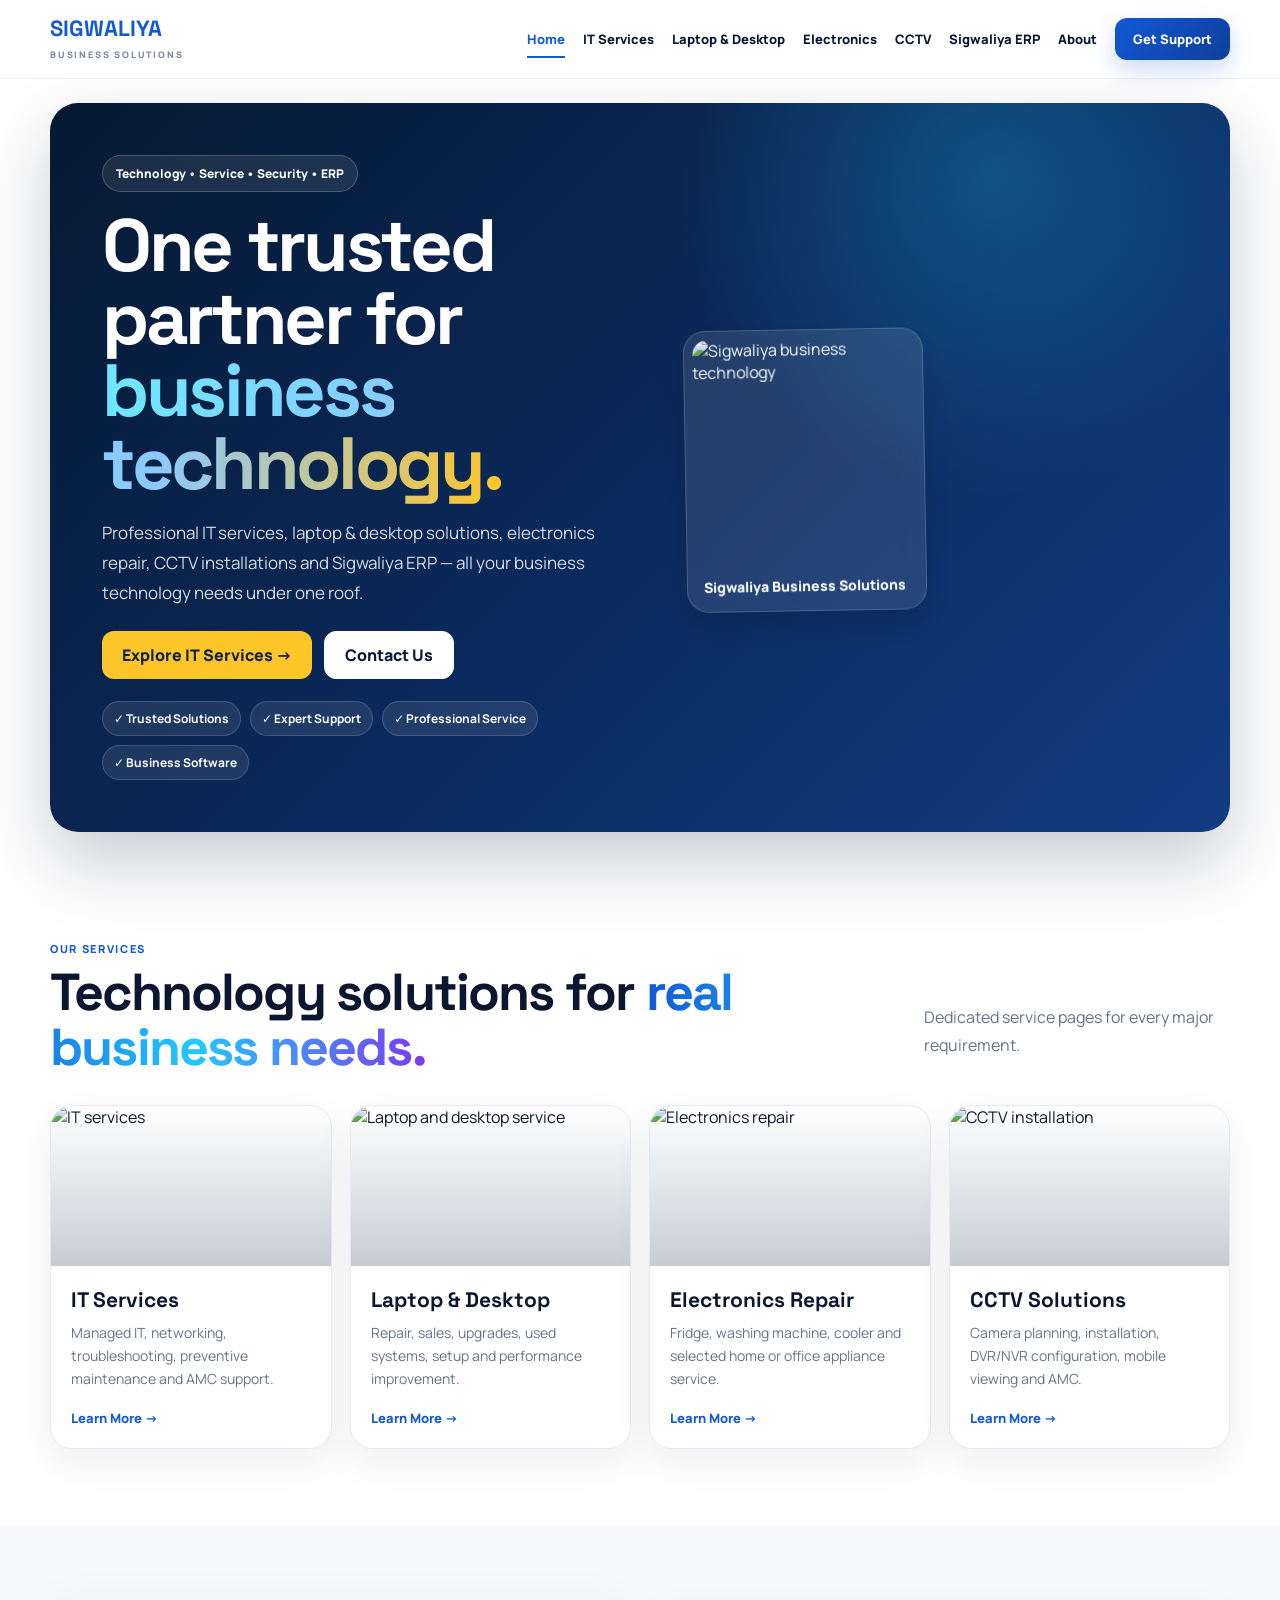
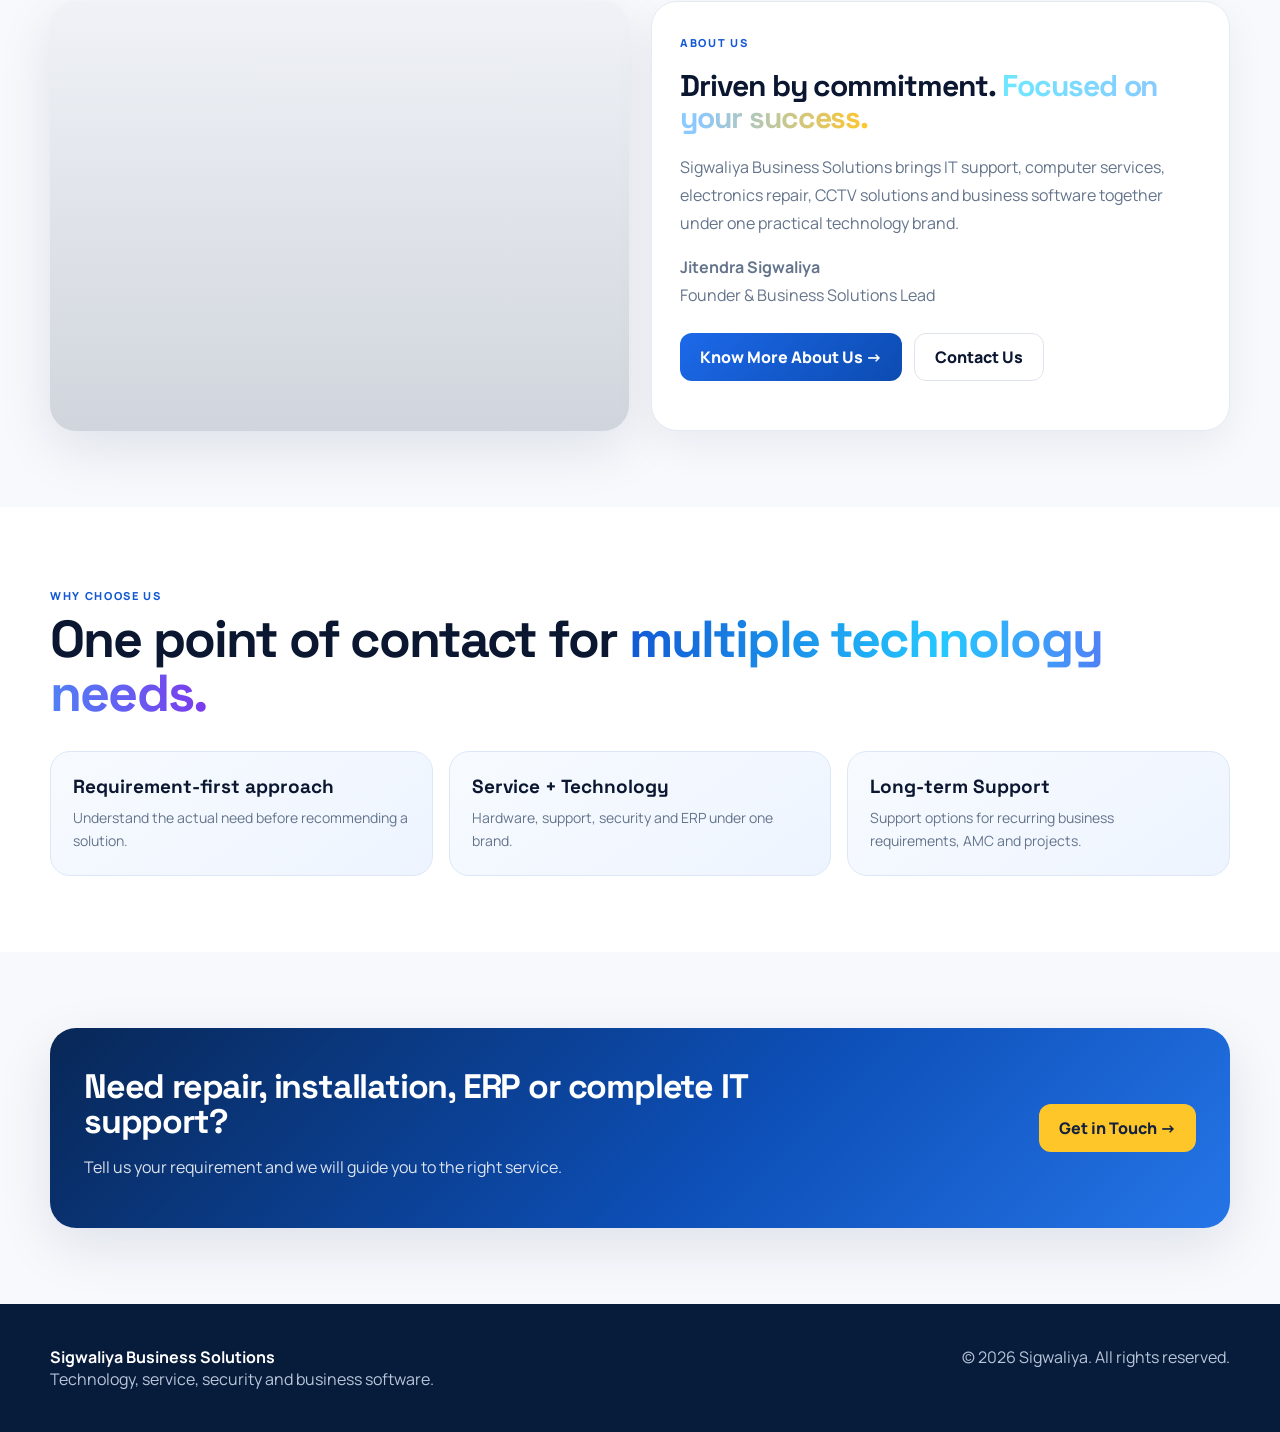
==== commit dd658f02: "Keep final homepage live while founder image asset is prepared" ====
--- a/index.html
+++ b/index.html
@@ -1 +1 @@
-<!doctype html><html lang="en"><head><meta charset="utf-8"><meta name="viewport" content="width=device-width,initial-scale=1"><title>Sigwaliya Business Solutions | IT, CCTV, Repair & ERP</title><meta name="description" content="Sigwaliya Business Solutions – IT support, laptop and desktop services, electronics repair, CCTV installation and Sigwaliya ERP."><link rel="stylesheet" href="styles.css"><link rel="stylesheet" href="enhancements.css"></head><body><header class="nav"><div class="wrap navin"><a class="brand" href="index.html"><span>SIGWALIYA</span><br><small>BUSINESS SOLUTIONS</small></a><nav class="links"><a class="active" href="index.html">Home</a><a href="it-services.html">IT Services</a><a href="computer.html">Laptop & Desktop</a><a href="electronics.html">Electronics</a><a href="cctv.html">CCTV</a><a href="erp.html">Sigwaliya ERP</a><a href="about.html">About</a><a class="cta" href="contact.html">Get Support</a></nav><button class="menu" aria-label="Menu">☰</button></div></header><main><section class="hero"><div class="wrap"><div class="hero-shell"><div class="hero-grid"><div><span class="pill">Technology • Service • Security • ERP</span><h1>One trusted partner for <span class="accent">business technology.</span></h1><p>Professional IT services, laptop & desktop solutions, electronics repair, CCTV installations and Sigwaliya ERP — all your business technology needs under one roof.</p><div class="buttons"><a class="btn yellow" href="it-services.html">Explore IT Services →</a><a class="btn white" href="contact.html">Contact Us</a></div><div class="badge-row"><span class="badge">✓ Trusted Solutions</span><span class="badge">✓ Expert Support</span><span class="badge">✓ Professional Service</span><span class="badge">✓ Business Software</span></div></div><div class="hero-collage"><div class="photo-card founder-card"><img src="founder-professional.jpg" alt="Jitendra Sigwaliya, Founder of Sigwaliya Business Solutions"><div class="cap">Jitendra Sigwaliya • Founder</div></div></div></div></div></div></section><section class="section"><div class="wrap"><div class="section-head"><div><span class="eyebrow">Our Services</span><h2>Technology solutions for <span class="gradtext">real business needs.</span></h2></div><p>Dedicated service pages for every major requirement.</p></div><div class="cards4"><a class="service-card" href="it-services.html"><div class="service-top"><img src="founder-it.jpg" alt="IT services"></div><div class="service-body"><h3>IT Services</h3><p>Managed IT, networking, troubleshooting, preventive maintenance and AMC support.</p><span class="linkline">Learn More →</span></div></a><a class="service-card" href="computer.html"><div class="service-top"><img src="founder-computer.jpg" alt="Laptop and desktop service"></div><div class="service-body"><h3>Laptop & Desktop</h3><p>Repair, sales, upgrades, used systems, setup and performance improvement.</p><span class="linkline">Learn More →</span></div></a><a class="service-card" href="electronics.html"><div class="service-top"><img src="founder-electronics.jpg" alt="Electronics repair"></div><div class="service-body"><h3>Electronics Repair</h3><p>Fridge, washing machine, cooler and selected home or office appliance service.</p><span class="linkline">Learn More →</span></div></a><a class="service-card" href="cctv.html"><div class="service-top"><img src="founder-cctv.jpg" alt="CCTV installation"></div><div class="service-body"><h3>CCTV Solutions</h3><p>Camera planning, installation, DVR/NVR configuration, mobile viewing and AMC.</p><span class="linkline">Learn More →</span></div></a></div></div></section><section class="section alt"><div class="wrap showcase"><div class="image-panel founder-about" style="--img:url('founder-professional.jpg')"></div><div class="panel"><span class="eyebrow">About Us</span><h2 style="margin:18px 0">Driven by commitment. <span class="grad">Focused on your success.</span></h2><p>Sigwaliya Business Solutions brings IT support, computer services, electronics repair, CCTV solutions and business software together under one practical technology brand.</p><p><b>Jitendra Sigwaliya</b><br>Founder & Business Solutions Lead</p><div class="buttons"><a class="btn primary" href="about.html">Know More About Us →</a><a class="btn" style="color:#0b1730;border-color:#dfe3eb" href="contact.html">Contact Us</a></div></div></div></section><section class="section"><div class="wrap"><div class="section-head"><div><span class="eyebrow">Why Choose Us</span><h2>One point of contact for <span class="gradtext">multiple technology needs.</span></h2></div></div><div class="proof-grid"><div class="proof"><b>Requirement-first approach</b><span>Understand the actual need before recommending a solution.</span></div><div class="proof"><b>Service + Technology</b><span>Hardware, support, security and ERP under one brand.</span></div><div class="proof"><b>Long-term Support</b><span>Support options for recurring business requirements, AMC and projects.</span></div></div></div></section><section class="section alt"><div class="wrap band"><div><h2>Need repair, installation, ERP or complete IT support?</h2><p>Tell us your requirement and we will guide you to the right service.</p></div><div class="buttons" style="margin:0"><a class="btn yellow" href="contact.html">Get in Touch →</a></div></div></section></main><footer class="footer"><div class="wrap foot"><div><b>Sigwaliya Business Solutions</b><br>Technology, service, security and business software.</div><div>© <span class="year"></span> Sigwaliya. All rights reserved.</div></div></footer><script src="script.js"></script></body></html>+<!doctype html><html lang="en"><head><meta charset="utf-8"><meta name="viewport" content="width=device-width,initial-scale=1"><title>Sigwaliya Business Solutions | IT, CCTV, Repair & ERP</title><meta name="description" content="Sigwaliya Business Solutions – IT support, laptop and desktop services, electronics repair, CCTV installation and Sigwaliya ERP."><link rel="stylesheet" href="styles.css"><link rel="stylesheet" href="enhancements.css"></head><body><header class="nav"><div class="wrap navin"><a class="brand" href="index.html"><span>SIGWALIYA</span><br><small>BUSINESS SOLUTIONS</small></a><nav class="links"><a class="active" href="index.html">Home</a><a href="it-services.html">IT Services</a><a href="computer.html">Laptop & Desktop</a><a href="electronics.html">Electronics</a><a href="cctv.html">CCTV</a><a href="erp.html">Sigwaliya ERP</a><a href="about.html">About</a><a class="cta" href="contact.html">Get Support</a></nav><button class="menu" aria-label="Menu">☰</button></div></header><main><section class="hero"><div class="wrap"><div class="hero-shell"><div class="hero-grid"><div><span class="pill">Technology • Service • Security • ERP</span><h1>One trusted partner for <span class="accent">business technology.</span></h1><p>Professional IT services, laptop & desktop solutions, electronics repair, CCTV installations and Sigwaliya ERP — all your business technology needs under one roof.</p><div class="buttons"><a class="btn yellow" href="it-services.html">Explore IT Services →</a><a class="btn white" href="contact.html">Contact Us</a></div><div class="badge-row"><span class="badge">✓ Trusted Solutions</span><span class="badge">✓ Expert Support</span><span class="badge">✓ Professional Service</span><span class="badge">✓ Business Software</span></div></div><div class="hero-collage"><div class="photo-card"><img src="https://images.unsplash.com/photo-1497366754035-f200968a6e72?auto=format&fit=crop&w=1000&q=90" alt="Sigwaliya business technology"><div class="cap">Sigwaliya Business Solutions</div></div></div></div></div></div></section><section class="section"><div class="wrap"><div class="section-head"><div><span class="eyebrow">Our Services</span><h2>Technology solutions for <span class="gradtext">real business needs.</span></h2></div><p>Dedicated service pages for every major requirement.</p></div><div class="cards4"><a class="service-card" href="it-services.html"><div class="service-top"><img src="https://images.unsplash.com/photo-1519389950473-47ba0277781c?auto=format&fit=crop&w=900&q=88" alt="IT services"></div><div class="service-body"><h3>IT Services</h3><p>Managed IT, networking, troubleshooting, preventive maintenance and AMC support.</p><span class="linkline">Learn More →</span></div></a><a class="service-card" href="computer.html"><div class="service-top"><img src="https://images.unsplash.com/photo-1593642532744-d377ab507dc8?auto=format&fit=crop&w=900&q=88" alt="Laptop and desktop service"></div><div class="service-body"><h3>Laptop & Desktop</h3><p>Repair, sales, upgrades, used systems, setup and performance improvement.</p><span class="linkline">Learn More →</span></div></a><a class="service-card" href="electronics.html"><div class="service-top"><img src="https://images.unsplash.com/photo-1581092918056-0c4c3acd3789?auto=format&fit=crop&w=900&q=88" alt="Electronics repair"></div><div class="service-body"><h3>Electronics Repair</h3><p>Fridge, washing machine, cooler and selected home or office appliance service.</p><span class="linkline">Learn More →</span></div></a><a class="service-card" href="cctv.html"><div class="service-top"><img src="https://images.unsplash.com/photo-1557324232-b8917d3c3dcb?auto=format&fit=crop&w=900&q=88" alt="CCTV installation"></div><div class="service-body"><h3>CCTV Solutions</h3><p>Camera planning, installation, DVR/NVR configuration, mobile viewing and AMC.</p><span class="linkline">Learn More →</span></div></a></div></div></section><section class="section alt"><div class="wrap showcase"><div class="image-panel" style="--img:url('https://images.unsplash.com/photo-1551836022-d5d88e9218df?auto=format&fit=crop&w=1400&q=85')"></div><div class="panel"><span class="eyebrow">About Us</span><h2 style="margin:18px 0">Driven by commitment. <span class="grad">Focused on your success.</span></h2><p>Sigwaliya Business Solutions brings IT support, computer services, electronics repair, CCTV solutions and business software together under one practical technology brand.</p><p><b>Jitendra Sigwaliya</b><br>Founder & Business Solutions Lead</p><div class="buttons"><a class="btn primary" href="about.html">Know More About Us →</a><a class="btn" style="color:#0b1730;border-color:#dfe3eb" href="contact.html">Contact Us</a></div></div></div></section><section class="section"><div class="wrap"><div class="section-head"><div><span class="eyebrow">Why Choose Us</span><h2>One point of contact for <span class="gradtext">multiple technology needs.</span></h2></div></div><div class="proof-grid"><div class="proof"><b>Requirement-first approach</b><span>Understand the actual need before recommending a solution.</span></div><div class="proof"><b>Service + Technology</b><span>Hardware, support, security and ERP under one brand.</span></div><div class="proof"><b>Long-term Support</b><span>Support options for recurring business requirements, AMC and projects.</span></div></div></div></section><section class="section alt"><div class="wrap band"><div><h2>Need repair, installation, ERP or complete IT support?</h2><p>Tell us your requirement and we will guide you to the right service.</p></div><div class="buttons" style="margin:0"><a class="btn yellow" href="contact.html">Get in Touch →</a></div></div></section></main><footer class="footer"><div class="wrap foot"><div><b>Sigwaliya Business Solutions</b><br>Technology, service, security and business software.</div><div>© <span class="year"></span> Sigwaliya. All rights reserved.</div></div></footer><script src="script.js"></script></body></html>
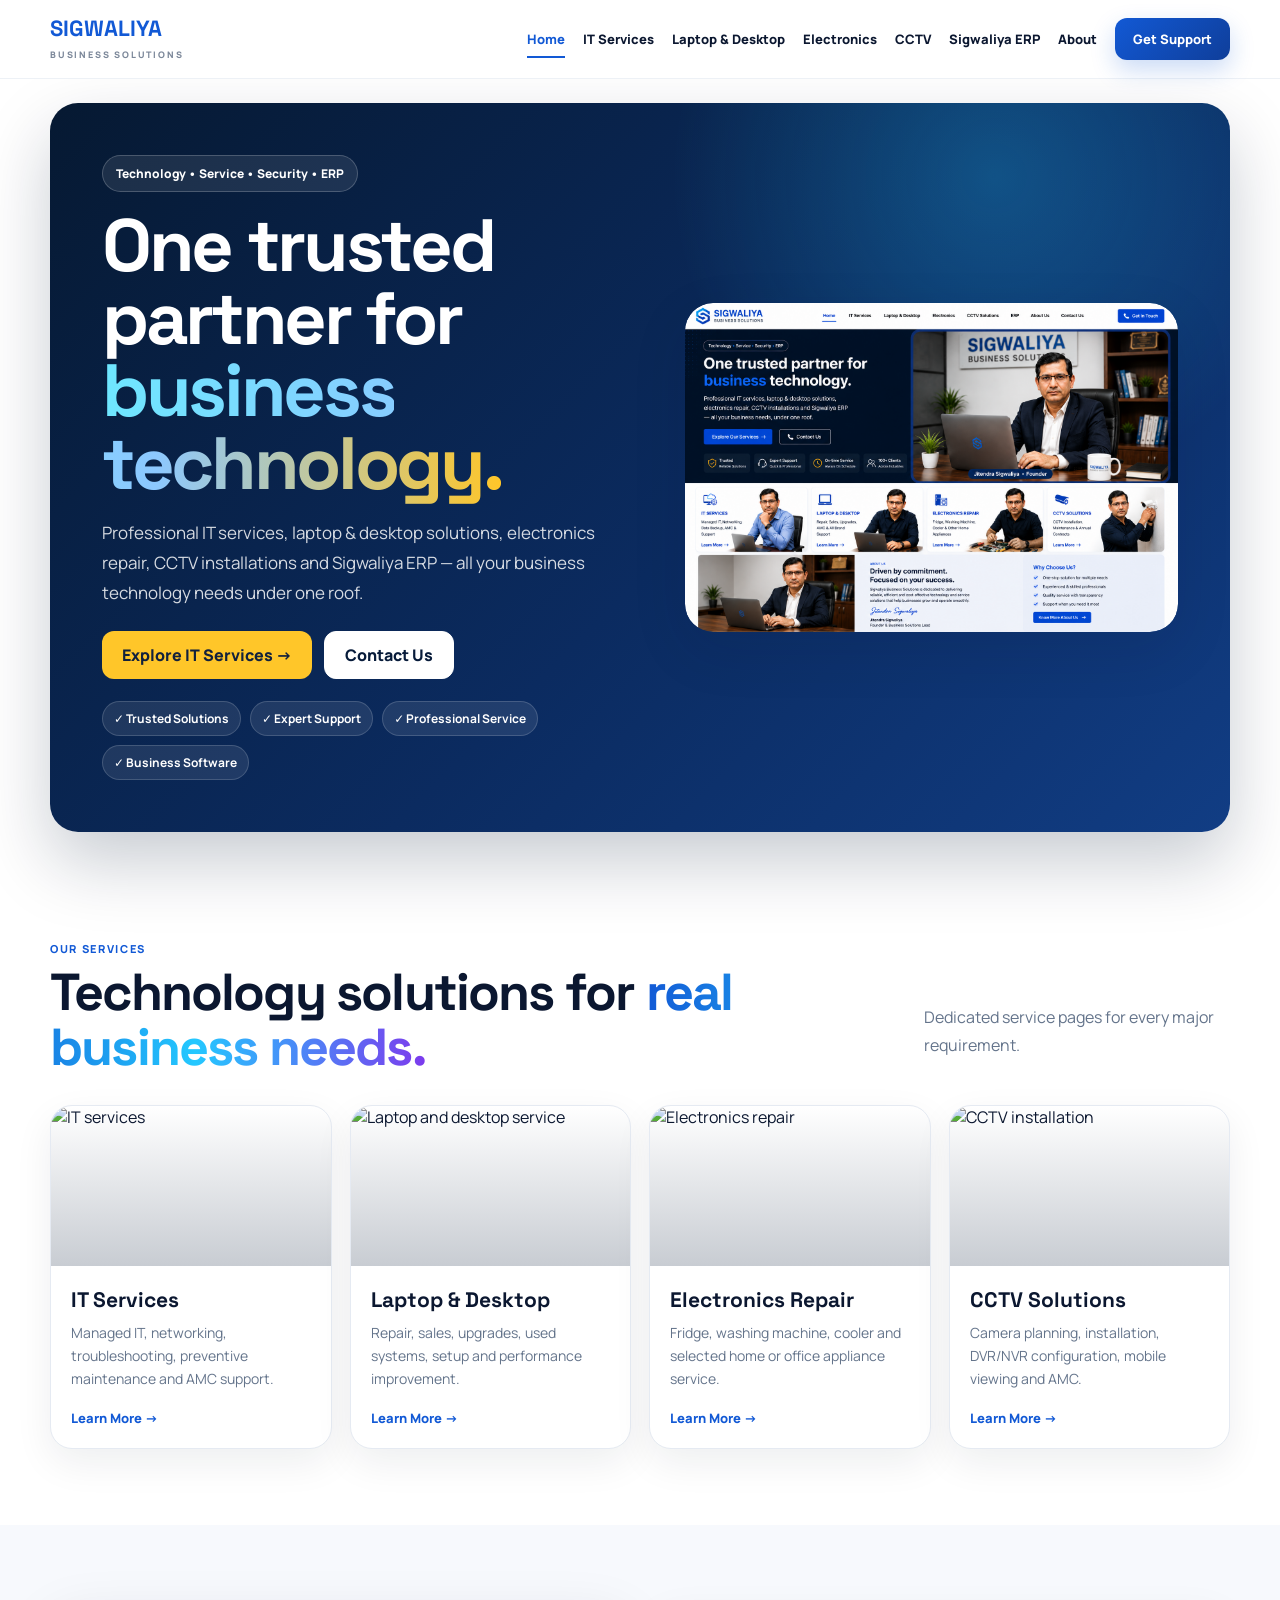
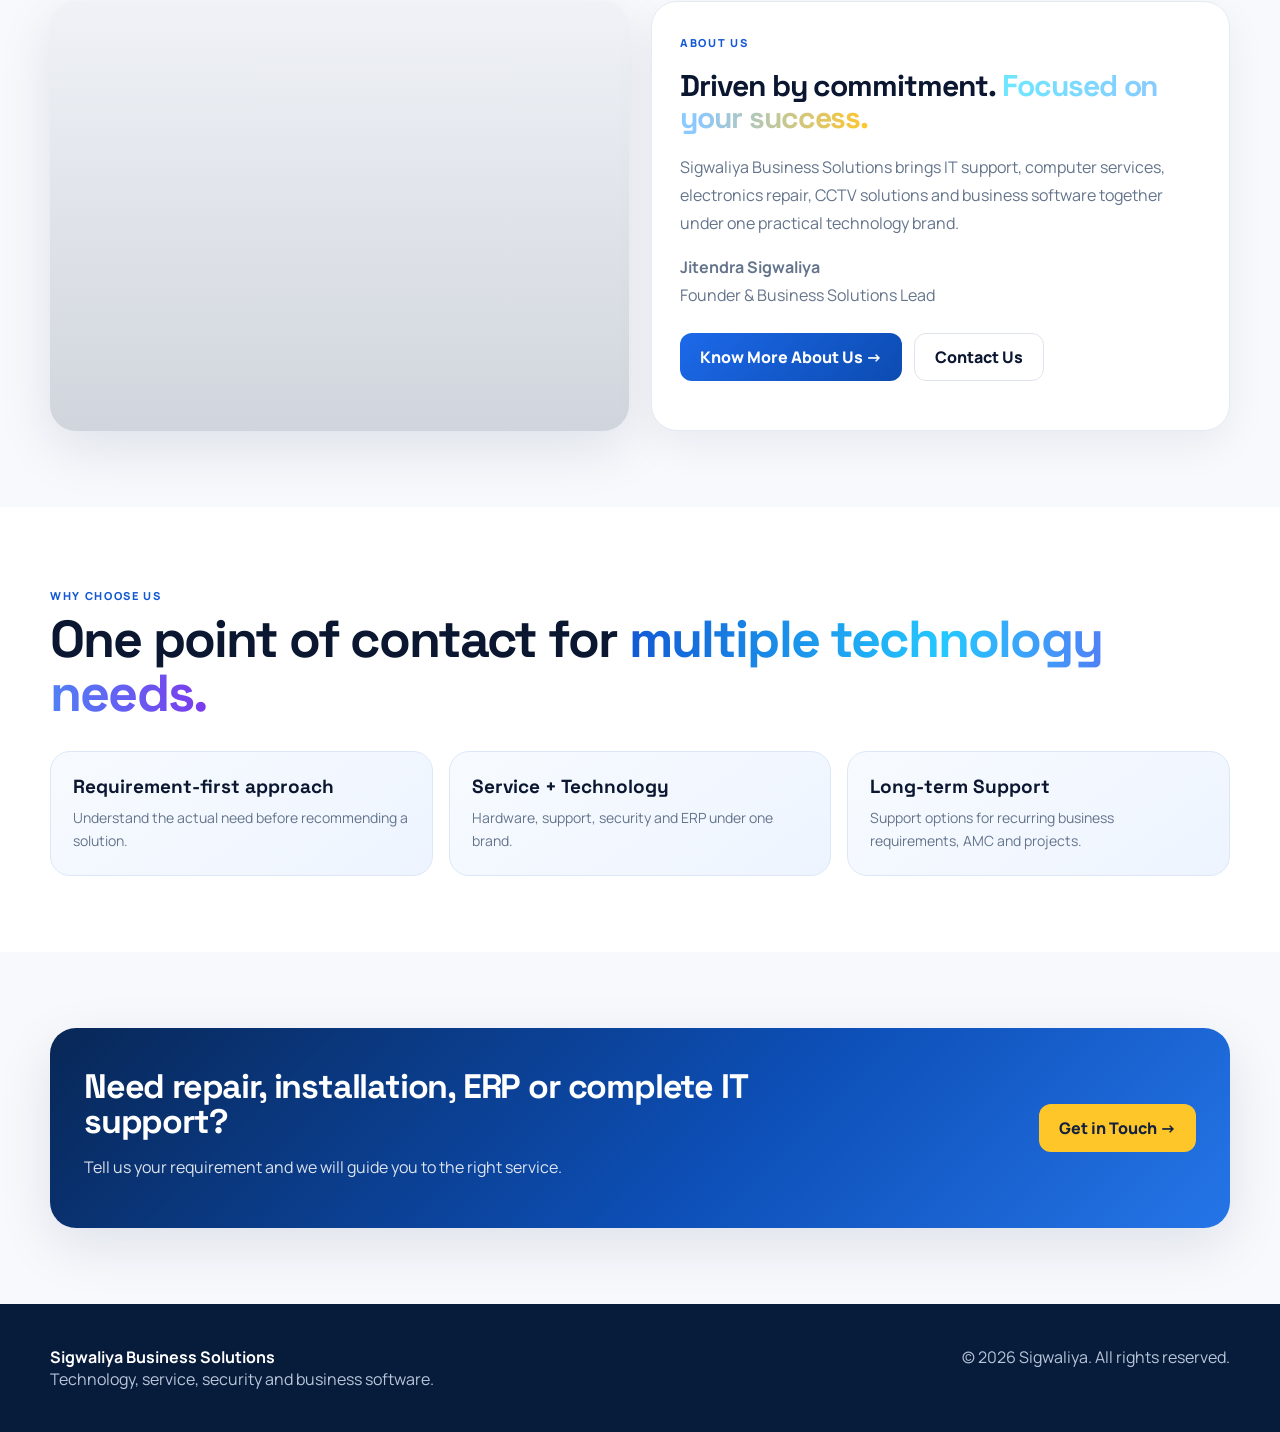
==== commit a3b6bb8b: "Use founder image as responsive image instead of cropped background" ====
--- a/index.html
+++ b/index.html
@@ -1 +1 @@
-<!doctype html><html lang="en"><head><meta charset="utf-8"><meta name="viewport" content="width=device-width,initial-scale=1"><title>Sigwaliya Business Solutions | IT, CCTV, Repair & ERP</title><meta name="description" content="Sigwaliya Business Solutions – IT support, laptop and desktop services, electronics repair, CCTV installation and Sigwaliya ERP."><link rel="stylesheet" href="styles.css"><link rel="stylesheet" href="enhancements.css"></head><body><header class="nav"><div class="wrap navin"><a class="brand" href="index.html"><span>SIGWALIYA</span><br><small>BUSINESS SOLUTIONS</small></a><nav class="links"><a class="active" href="index.html">Home</a><a href="it-services.html">IT Services</a><a href="computer.html">Laptop & Desktop</a><a href="electronics.html">Electronics</a><a href="cctv.html">CCTV</a><a href="erp.html">Sigwaliya ERP</a><a href="about.html">About</a><a class="cta" href="contact.html">Get Support</a></nav><button class="menu" aria-label="Menu">☰</button></div></header><main><section class="hero"><div class="wrap"><div class="hero-shell"><div class="hero-grid"><div><span class="pill">Technology • Service • Security • ERP</span><h1>One trusted partner for <span class="accent">business technology.</span></h1><p>Professional IT services, laptop & desktop solutions, electronics repair, CCTV installations and Sigwaliya ERP — all your business technology needs under one roof.</p><div class="buttons"><a class="btn yellow" href="it-services.html">Explore IT Services →</a><a class="btn white" href="contact.html">Contact Us</a></div><div class="badge-row"><span class="badge">✓ Trusted Solutions</span><span class="badge">✓ Expert Support</span><span class="badge">✓ Professional Service</span><span class="badge">✓ Business Software</span></div></div><div class="hero-collage"><div class="photo-card"><img src="https://images.unsplash.com/photo-1497366754035-f200968a6e72?auto=format&fit=crop&w=1000&q=90" alt="Sigwaliya business technology"><div class="cap">Sigwaliya Business Solutions</div></div></div></div></div></div></section><section class="section"><div class="wrap"><div class="section-head"><div><span class="eyebrow">Our Services</span><h2>Technology solutions for <span class="gradtext">real business needs.</span></h2></div><p>Dedicated service pages for every major requirement.</p></div><div class="cards4"><a class="service-card" href="it-services.html"><div class="service-top"><img src="https://images.unsplash.com/photo-1519389950473-47ba0277781c?auto=format&fit=crop&w=900&q=88" alt="IT services"></div><div class="service-body"><h3>IT Services</h3><p>Managed IT, networking, troubleshooting, preventive maintenance and AMC support.</p><span class="linkline">Learn More →</span></div></a><a class="service-card" href="computer.html"><div class="service-top"><img src="https://images.unsplash.com/photo-1593642532744-d377ab507dc8?auto=format&fit=crop&w=900&q=88" alt="Laptop and desktop service"></div><div class="service-body"><h3>Laptop & Desktop</h3><p>Repair, sales, upgrades, used systems, setup and performance improvement.</p><span class="linkline">Learn More →</span></div></a><a class="service-card" href="electronics.html"><div class="service-top"><img src="https://images.unsplash.com/photo-1581092918056-0c4c3acd3789?auto=format&fit=crop&w=900&q=88" alt="Electronics repair"></div><div class="service-body"><h3>Electronics Repair</h3><p>Fridge, washing machine, cooler and selected home or office appliance service.</p><span class="linkline">Learn More →</span></div></a><a class="service-card" href="cctv.html"><div class="service-top"><img src="https://images.unsplash.com/photo-1557324232-b8917d3c3dcb?auto=format&fit=crop&w=900&q=88" alt="CCTV installation"></div><div class="service-body"><h3>CCTV Solutions</h3><p>Camera planning, installation, DVR/NVR configuration, mobile viewing and AMC.</p><span class="linkline">Learn More →</span></div></a></div></div></section><section class="section alt"><div class="wrap showcase"><div class="image-panel" style="--img:url('https://images.unsplash.com/photo-1551836022-d5d88e9218df?auto=format&fit=crop&w=1400&q=85')"></div><div class="panel"><span class="eyebrow">About Us</span><h2 style="margin:18px 0">Driven by commitment. <span class="grad">Focused on your success.</span></h2><p>Sigwaliya Business Solutions brings IT support, computer services, electronics repair, CCTV solutions and business software together under one practical technology brand.</p><p><b>Jitendra Sigwaliya</b><br>Founder & Business Solutions Lead</p><div class="buttons"><a class="btn primary" href="about.html">Know More About Us →</a><a class="btn" style="color:#0b1730;border-color:#dfe3eb" href="contact.html">Contact Us</a></div></div></div></section><section class="section"><div class="wrap"><div class="section-head"><div><span class="eyebrow">Why Choose Us</span><h2>One point of contact for <span class="gradtext">multiple technology needs.</span></h2></div></div><div class="proof-grid"><div class="proof"><b>Requirement-first approach</b><span>Understand the actual need before recommending a solution.</span></div><div class="proof"><b>Service + Technology</b><span>Hardware, support, security and ERP under one brand.</span></div><div class="proof"><b>Long-term Support</b><span>Support options for recurring business requirements, AMC and projects.</span></div></div></div></section><section class="section alt"><div class="wrap band"><div><h2>Need repair, installation, ERP or complete IT support?</h2><p>Tell us your requirement and we will guide you to the right service.</p></div><div class="buttons" style="margin:0"><a class="btn yellow" href="contact.html">Get in Touch →</a></div></div></section></main><footer class="footer"><div class="wrap foot"><div><b>Sigwaliya Business Solutions</b><br>Technology, service, security and business software.</div><div>© <span class="year"></span> Sigwaliya. All rights reserved.</div></div></footer><script src="script.js"></script></body></html>+<!doctype html><html lang="en"><head><meta charset="utf-8"><meta name="viewport" content="width=device-width,initial-scale=1"><title>Sigwaliya Business Solutions | IT, CCTV, Repair & ERP</title><meta name="description" content="Sigwaliya Business Solutions – IT support, laptop and desktop services, electronics repair, CCTV installation and Sigwaliya ERP."><link rel="stylesheet" href="styles.css"><link rel="stylesheet" href="enhancements.css?v=38"></head><body><header class="nav"><div class="wrap navin"><a class="brand" href="index.html"><span>SIGWALIYA</span><br><small>BUSINESS SOLUTIONS</small></a><nav class="links"><a class="active" href="index.html">Home</a><a href="it-services.html">IT Services</a><a href="computer.html">Laptop & Desktop</a><a href="electronics.html">Electronics</a><a href="cctv.html">CCTV</a><a href="erp.html">Sigwaliya ERP</a><a href="about.html">About</a><a class="cta" href="contact.html">Get Support</a></nav><button class="menu" aria-label="Menu">☰</button></div></header><main><section class="hero"><div class="wrap"><div class="hero-shell"><div class="hero-grid"><div><span class="pill">Technology • Service • Security • ERP</span><h1>One trusted partner for <span class="accent">business technology.</span></h1><p>Professional IT services, laptop & desktop solutions, electronics repair, CCTV installations and Sigwaliya ERP — all your business technology needs under one roof.</p><div class="buttons"><a class="btn yellow" href="it-services.html">Explore IT Services →</a><a class="btn white" href="contact.html">Contact Us</a></div><div class="badge-row"><span class="badge">✓ Trusted Solutions</span><span class="badge">✓ Expert Support</span><span class="badge">✓ Professional Service</span><span class="badge">✓ Business Software</span></div></div><div class="hero-collage"><img class="founder-hero-img" src="assets/founder-hero-hq.png" alt="Jitendra Sigwaliya at Sigwaliya Business Solutions"></div></div></div></div></section><section class="section"><div class="wrap"><div class="section-head"><div><span class="eyebrow">Our Services</span><h2>Technology solutions for <span class="gradtext">real business needs.</span></h2></div><p>Dedicated service pages for every major requirement.</p></div><div class="cards4"><a class="service-card" href="it-services.html"><div class="service-top"><img src="https://images.unsplash.com/photo-1519389950473-47ba0277781c?auto=format&fit=crop&w=900&q=88" alt="IT services"></div><div class="service-body"><h3>IT Services</h3><p>Managed IT, networking, troubleshooting, preventive maintenance and AMC support.</p><span class="linkline">Learn More →</span></div></a><a class="service-card" href="computer.html"><div class="service-top"><img src="https://images.unsplash.com/photo-1593642532744-d377ab507dc8?auto=format&fit=crop&w=900&q=88" alt="Laptop and desktop service"></div><div class="service-body"><h3>Laptop & Desktop</h3><p>Repair, sales, upgrades, used systems, setup and performance improvement.</p><span class="linkline">Learn More →</span></div></a><a class="service-card" href="electronics.html"><div class="service-top"><img src="https://images.unsplash.com/photo-1581092918056-0c4c3acd3789?auto=format&fit=crop&w=900&q=88" alt="Electronics repair"></div><div class="service-body"><h3>Electronics Repair</h3><p>Fridge, washing machine, cooler and selected home or office appliance service.</p><span class="linkline">Learn More →</span></div></a><a class="service-card" href="cctv.html"><div class="service-top"><img src="https://images.unsplash.com/photo-1557324232-b8917d3c3dcb?auto=format&fit=crop&w=900&q=88" alt="CCTV installation"></div><div class="service-body"><h3>CCTV Solutions</h3><p>Camera planning, installation, DVR/NVR configuration, mobile viewing and AMC.</p><span class="linkline">Learn More →</span></div></a></div></div></section><section class="section alt"><div class="wrap showcase"><div class="image-panel" style="--img:url('https://images.unsplash.com/photo-1551836022-d5d88e9218df?auto=format&fit=crop&w=1400&q=85')"></div><div class="panel"><span class="eyebrow">About Us</span><h2 style="margin:18px 0">Driven by commitment. <span class="grad">Focused on your success.</span></h2><p>Sigwaliya Business Solutions brings IT support, computer services, electronics repair, CCTV solutions and business software together under one practical technology brand.</p><p><b>Jitendra Sigwaliya</b><br>Founder & Business Solutions Lead</p><div class="buttons"><a class="btn primary" href="about.html">Know More About Us →</a><a class="btn" style="color:#0b1730;border-color:#dfe3eb" href="contact.html">Contact Us</a></div></div></div></section><section class="section"><div class="wrap"><div class="section-head"><div><span class="eyebrow">Why Choose Us</span><h2>One point of contact for <span class="gradtext">multiple technology needs.</span></h2></div></div><div class="proof-grid"><div class="proof"><b>Requirement-first approach</b><span>Understand the actual need before recommending a solution.</span></div><div class="proof"><b>Service + Technology</b><span>Hardware, support, security and ERP under one brand.</span></div><div class="proof"><b>Long-term Support</b><span>Support options for recurring business requirements, AMC and projects.</span></div></div></div></section><section class="section alt"><div class="wrap band"><div><h2>Need repair, installation, ERP or complete IT support?</h2><p>Tell us your requirement and we will guide you to the right service.</p></div><div class="buttons" style="margin:0"><a class="btn yellow" href="contact.html">Get in Touch →</a></div></div></section></main><footer class="footer"><div class="wrap foot"><div><b>Sigwaliya Business Solutions</b><br>Technology, service, security and business software.</div><div>© <span class="year"></span> Sigwaliya. All rights reserved.</div></div></footer><script src="script.js"></script></body></html>
--- a/enhancements.css
+++ b/enhancements.css
@@ -1 +1 @@
-.process-grid{display:grid;grid-template-columns:repeat(4,1fr);gap:16px}.process-card{position:relative;padding:26px;border:1px solid var(--line);border-radius:22px;background:#fff;box-shadow:0 12px 32px rgba(15,23,42,.06)}.process-no{width:42px;height:42px;border-radius:50%;display:grid;place-items:center;background:linear-gradient(135deg,#1259d5,#24c8ff);color:#fff;font-weight:800;margin-bottom:16px}.process-card h3{font:700 20px Space Grotesk;margin:0 0 8px}.process-card p{margin:0;color:var(--muted);line-height:1.7;font-size:14px}.faq-grid{display:grid;grid-template-columns:1fr 1fr;gap:14px}.faq-item{border:1px solid var(--line);border-radius:18px;background:#fff;padding:20px 22px;box-shadow:0 8px 24px rgba(15,23,42,.04)}.faq-item h3{font:700 18px Space Grotesk;margin:0 0 8px}.faq-item p{margin:0;color:var(--muted);line-height:1.7}.visual-strip{display:grid;grid-template-columns:1.2fr .8fr;gap:18px}.visual-card{position:relative;min-height:320px;border-radius:26px;overflow:hidden;background:#0b1730;color:#fff;box-shadow:var(--shadow)}.visual-card img{width:100%;height:100%;object-fit:cover;position:absolute;inset:0}.visual-card:after{content:"";position:absolute;inset:0;background:linear-gradient(180deg,transparent 20%,rgba(4,19,43,.86))}.visual-copy{position:absolute;left:26px;right:26px;bottom:24px;z-index:2}.visual-copy h3{font:700 28px Space Grotesk;margin:5px 0}.visual-copy p{margin:0;color:rgba(255,255,255,.82);line-height:1.6}.proof-grid{display:grid;grid-template-columns:repeat(3,1fr);gap:16px}.proof{padding:22px;border-radius:20px;background:linear-gradient(145deg,#f7fbff,#eef4ff);border:1px solid #dce8f8}.proof b{display:block;font:700 19px Space Grotesk;margin-bottom:7px}.proof span{color:var(--muted);line-height:1.6;font-size:14px}@media(max-width:980px){.process-grid{grid-template-columns:1fr 1fr}.visual-strip{grid-template-columns:1fr}.proof-grid{grid-template-columns:1fr 1fr}}@media(max-width:620px){.process-grid,.faq-grid,.proof-grid{grid-template-columns:1fr}.visual-card{min-height:280px}}+.process-grid{display:grid;grid-template-columns:repeat(4,1fr);gap:16px}.process-card{position:relative;padding:26px;border:1px solid var(--line);border-radius:22px;background:#fff;box-shadow:0 12px 32px rgba(15,23,42,.06)}.process-no{width:42px;height:42px;border-radius:50%;display:grid;place-items:center;background:linear-gradient(135deg,#1259d5,#24c8ff);color:#fff;font-weight:800;margin-bottom:16px}.process-card h3{font:700 20px Space Grotesk;margin:0 0 8px}.process-card p{margin:0;color:var(--muted);line-height:1.7;font-size:14px}.faq-grid{display:grid;grid-template-columns:1fr 1fr;gap:14px}.faq-item{border:1px solid var(--line);border-radius:18px;background:#fff;padding:20px 22px;box-shadow:0 8px 24px rgba(15,23,42,.04)}.faq-item h3{font:700 18px Space Grotesk;margin:0 0 8px}.faq-item p{margin:0;color:var(--muted);line-height:1.7}.visual-strip{display:grid;grid-template-columns:1.2fr .8fr;gap:18px}.visual-card{position:relative;min-height:320px;border-radius:26px;overflow:hidden;background:#0b1730;color:#fff;box-shadow:var(--shadow)}.visual-card img{width:100%;height:100%;object-fit:cover;position:absolute;inset:0}.visual-card:after{content:"";position:absolute;inset:0;background:linear-gradient(180deg,transparent 20%,rgba(4,19,43,.86))}.visual-copy{position:absolute;left:26px;right:26px;bottom:24px;z-index:2}.visual-copy h3{font:700 28px Space Grotesk;margin:5px 0}.visual-copy p{margin:0;color:rgba(255,255,255,.82);line-height:1.6}.proof-grid{display:grid;grid-template-columns:repeat(3,1fr);gap:16px}.proof{padding:22px;border-radius:20px;background:linear-gradient(145deg,#f7fbff,#eef4ff);border:1px solid #dce8f8}.proof b{display:block;font:700 19px Space Grotesk;margin-bottom:7px}.proof span{color:var(--muted);line-height:1.6;font-size:14px}.hero-collage{display:block;min-height:0;border-radius:28px;overflow:hidden;position:relative;box-shadow:var(--shadow);transform:none;background:none}.hero-collage .photo-card{display:none}.founder-hero-img{display:block;width:100%;height:auto;object-fit:contain;border-radius:28px}.founder-about-frame{border-radius:26px;overflow:hidden;box-shadow:var(--shadow);background:#eef4ff;align-self:center}.founder-about-frame img{display:block;width:100%;height:auto;object-fit:contain}@media(max-width:980px){.process-grid{grid-template-columns:1fr 1fr}.visual-strip{grid-template-columns:1fr}.proof-grid{grid-template-columns:1fr 1fr}.hero-collage{margin-top:8px}.founder-hero-img{border-radius:24px}}@media(max-width:620px){.process-grid,.faq-grid,.proof-grid{grid-template-columns:1fr}.visual-card{min-height:280px}.hero-shell{padding-bottom:24px}.hero-collage{margin-top:10px;border-radius:20px}.founder-hero-img{width:100%;height:auto;border-radius:20px}.founder-about-frame{border-radius:20px}.founder-about-frame img{width:100%;height:auto}}
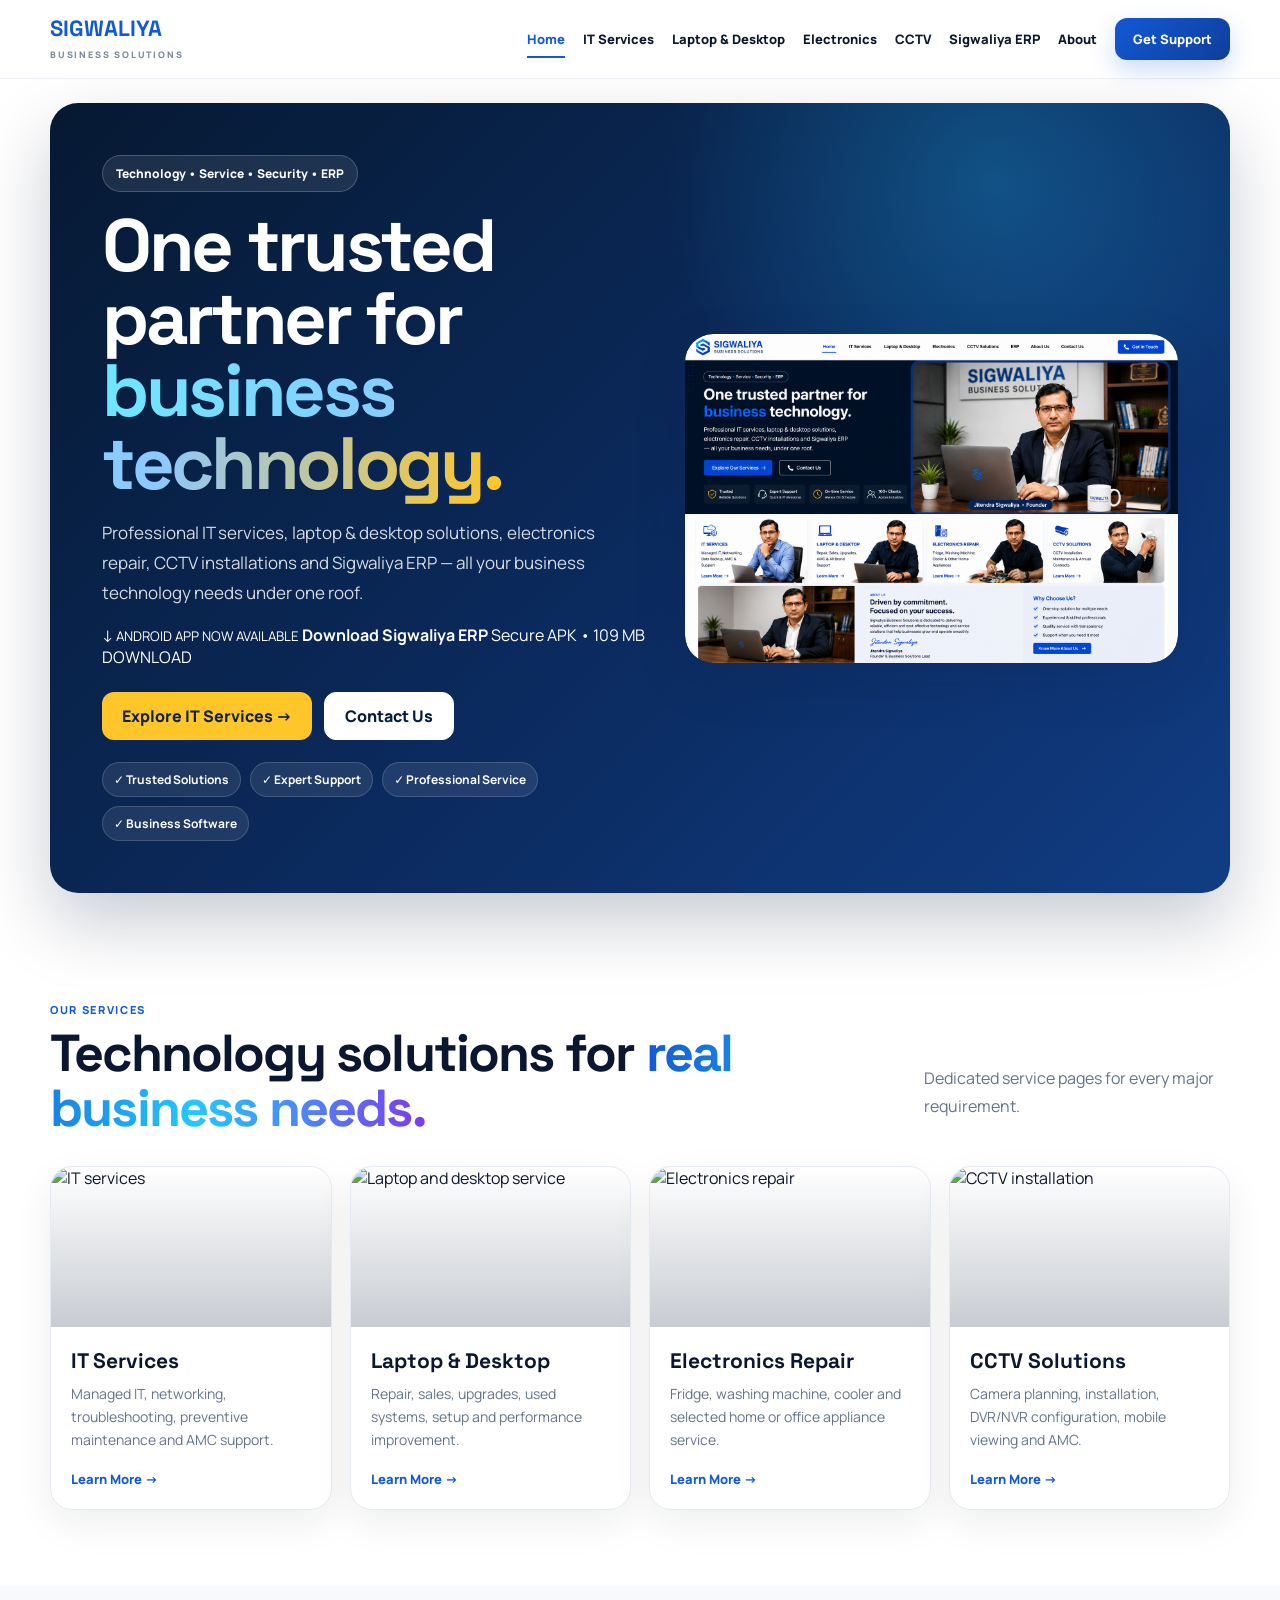
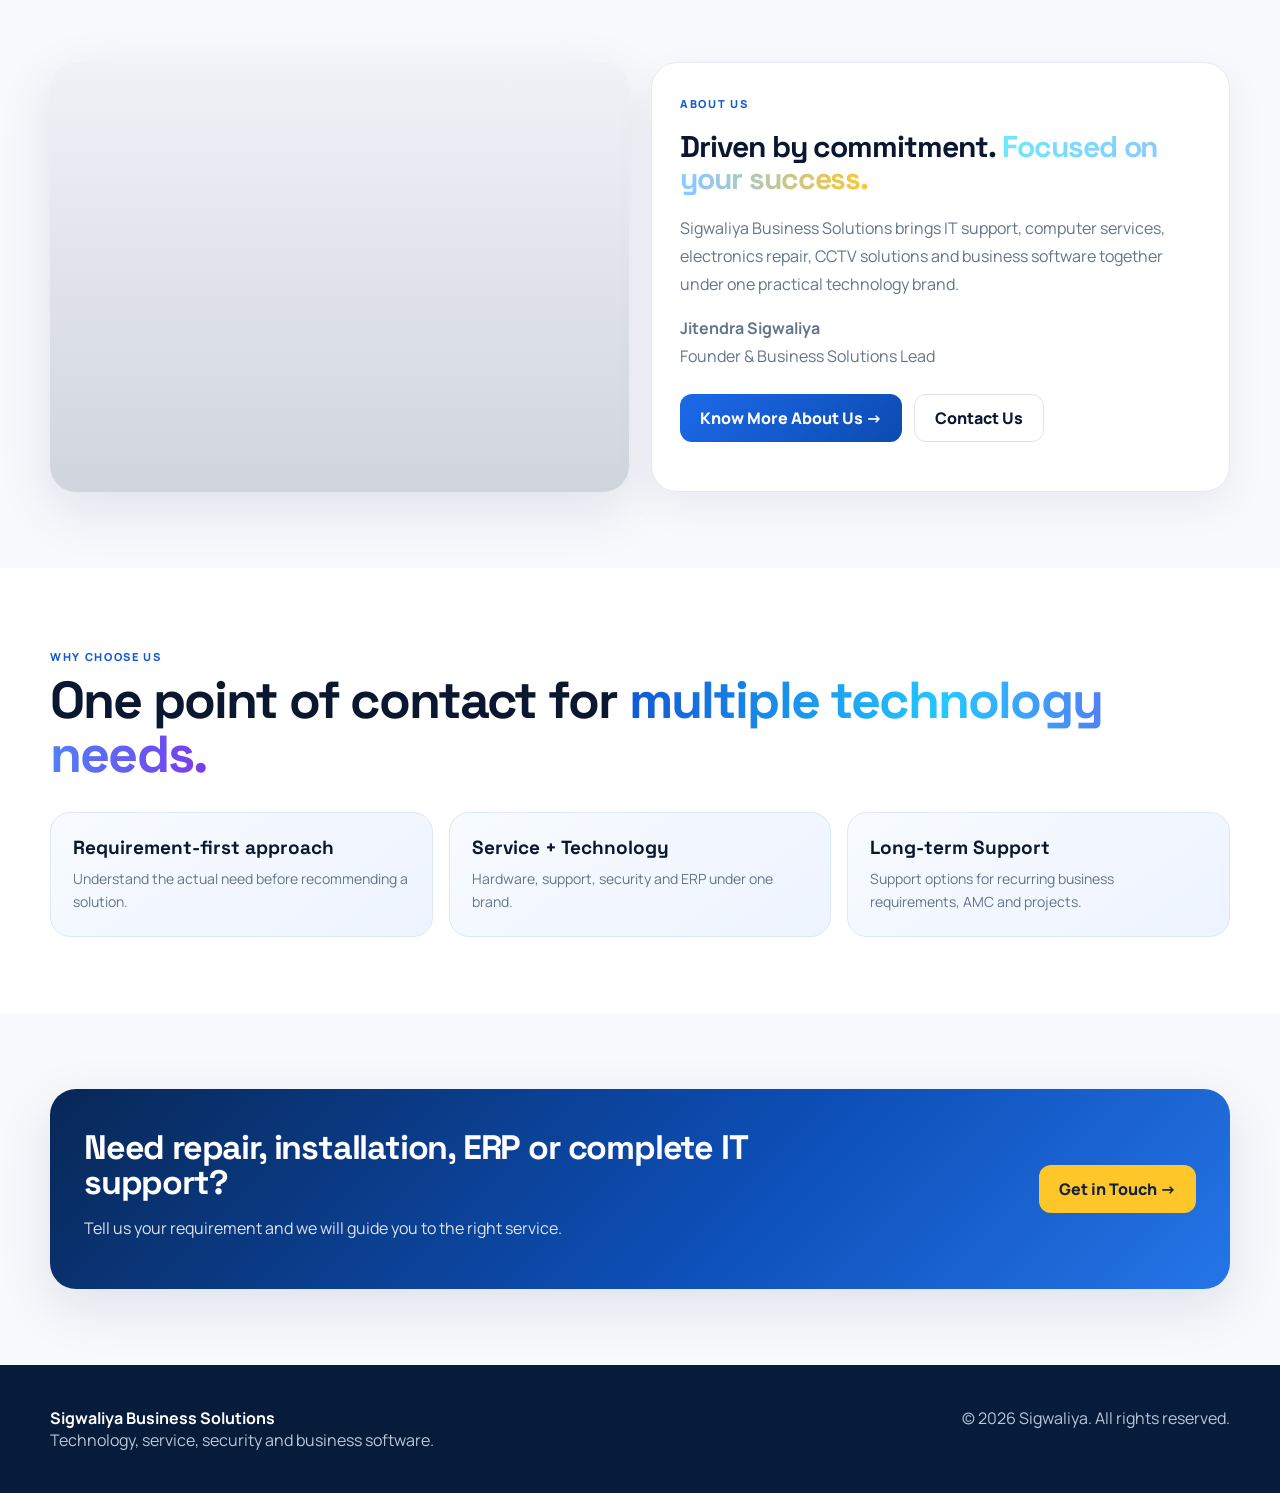
==== commit 7df44302: "Highlight Sigwaliya ERP Android app download" ====
--- a/index.html
+++ b/index.html
@@ -1 +1,253 @@
-<!doctype html><html lang="en"><head><meta charset="utf-8"><meta name="viewport" content="width=device-width,initial-scale=1"><title>Sigwaliya Business Solutions | IT, CCTV, Repair & ERP</title><meta name="description" content="Sigwaliya Business Solutions – IT support, laptop and desktop services, electronics repair, CCTV installation and Sigwaliya ERP."><link rel="stylesheet" href="styles.css"><link rel="stylesheet" href="enhancements.css?v=38"></head><body><header class="nav"><div class="wrap navin"><a class="brand" href="index.html"><span>SIGWALIYA</span><br><small>BUSINESS SOLUTIONS</small></a><nav class="links"><a class="active" href="index.html">Home</a><a href="it-services.html">IT Services</a><a href="computer.html">Laptop & Desktop</a><a href="electronics.html">Electronics</a><a href="cctv.html">CCTV</a><a href="erp.html">Sigwaliya ERP</a><a href="about.html">About</a><a class="cta" href="contact.html">Get Support</a></nav><button class="menu" aria-label="Menu">☰</button></div></header><main><section class="hero"><div class="wrap"><div class="hero-shell"><div class="hero-grid"><div><span class="pill">Technology • Service • Security • ERP</span><h1>One trusted partner for <span class="accent">business technology.</span></h1><p>Professional IT services, laptop & desktop solutions, electronics repair, CCTV installations and Sigwaliya ERP — all your business technology needs under one roof.</p><div class="buttons"><a class="btn yellow" href="it-services.html">Explore IT Services →</a><a class="btn white" href="contact.html">Contact Us</a></div><div class="badge-row"><span class="badge">✓ Trusted Solutions</span><span class="badge">✓ Expert Support</span><span class="badge">✓ Professional Service</span><span class="badge">✓ Business Software</span></div></div><div class="hero-collage"><img class="founder-hero-img" src="assets/founder-hero-hq.png" alt="Jitendra Sigwaliya at Sigwaliya Business Solutions"></div></div></div></div></section><section class="section"><div class="wrap"><div class="section-head"><div><span class="eyebrow">Our Services</span><h2>Technology solutions for <span class="gradtext">real business needs.</span></h2></div><p>Dedicated service pages for every major requirement.</p></div><div class="cards4"><a class="service-card" href="it-services.html"><div class="service-top"><img src="https://images.unsplash.com/photo-1519389950473-47ba0277781c?auto=format&fit=crop&w=900&q=88" alt="IT services"></div><div class="service-body"><h3>IT Services</h3><p>Managed IT, networking, troubleshooting, preventive maintenance and AMC support.</p><span class="linkline">Learn More →</span></div></a><a class="service-card" href="computer.html"><div class="service-top"><img src="https://images.unsplash.com/photo-1593642532744-d377ab507dc8?auto=format&fit=crop&w=900&q=88" alt="Laptop and desktop service"></div><div class="service-body"><h3>Laptop & Desktop</h3><p>Repair, sales, upgrades, used systems, setup and performance improvement.</p><span class="linkline">Learn More →</span></div></a><a class="service-card" href="electronics.html"><div class="service-top"><img src="https://images.unsplash.com/photo-1581092918056-0c4c3acd3789?auto=format&fit=crop&w=900&q=88" alt="Electronics repair"></div><div class="service-body"><h3>Electronics Repair</h3><p>Fridge, washing machine, cooler and selected home or office appliance service.</p><span class="linkline">Learn More →</span></div></a><a class="service-card" href="cctv.html"><div class="service-top"><img src="https://images.unsplash.com/photo-1557324232-b8917d3c3dcb?auto=format&fit=crop&w=900&q=88" alt="CCTV installation"></div><div class="service-body"><h3>CCTV Solutions</h3><p>Camera planning, installation, DVR/NVR configuration, mobile viewing and AMC.</p><span class="linkline">Learn More →</span></div></a></div></div></section><section class="section alt"><div class="wrap showcase"><div class="image-panel" style="--img:url('https://images.unsplash.com/photo-1551836022-d5d88e9218df?auto=format&fit=crop&w=1400&q=85')"></div><div class="panel"><span class="eyebrow">About Us</span><h2 style="margin:18px 0">Driven by commitment. <span class="grad">Focused on your success.</span></h2><p>Sigwaliya Business Solutions brings IT support, computer services, electronics repair, CCTV solutions and business software together under one practical technology brand.</p><p><b>Jitendra Sigwaliya</b><br>Founder & Business Solutions Lead</p><div class="buttons"><a class="btn primary" href="about.html">Know More About Us →</a><a class="btn" style="color:#0b1730;border-color:#dfe3eb" href="contact.html">Contact Us</a></div></div></div></section><section class="section"><div class="wrap"><div class="section-head"><div><span class="eyebrow">Why Choose Us</span><h2>One point of contact for <span class="gradtext">multiple technology needs.</span></h2></div></div><div class="proof-grid"><div class="proof"><b>Requirement-first approach</b><span>Understand the actual need before recommending a solution.</span></div><div class="proof"><b>Service + Technology</b><span>Hardware, support, security and ERP under one brand.</span></div><div class="proof"><b>Long-term Support</b><span>Support options for recurring business requirements, AMC and projects.</span></div></div></div></section><section class="section alt"><div class="wrap band"><div><h2>Need repair, installation, ERP or complete IT support?</h2><p>Tell us your requirement and we will guide you to the right service.</p></div><div class="buttons" style="margin:0"><a class="btn yellow" href="contact.html">Get in Touch →</a></div></div></section></main><footer class="footer"><div class="wrap foot"><div><b>Sigwaliya Business Solutions</b><br>Technology, service, security and business software.</div><div>© <span class="year"></span> Sigwaliya. All rights reserved.</div></div></footer><script src="script.js"></script></body></html>+<!doctype html>
+<html lang="en">
+  <head>
+    <meta charset="utf-8" />
+    <meta name="viewport" content="width=device-width,initial-scale=1" />
+    <title>Sigwaliya Business Solutions | IT, CCTV, Repair & ERP</title>
+    <meta
+      name="description"
+      content="Sigwaliya Business Solutions – IT support, laptop and desktop services, electronics repair, CCTV installation and Sigwaliya ERP."
+    />
+    <link rel="stylesheet" href="styles.css?v=39" />
+    <link rel="stylesheet" href="enhancements.css?v=38" />
+  </head>
+  <body>
+    <header class="nav">
+      <div class="wrap navin">
+        <a class="brand" href="index.html"
+          ><span>SIGWALIYA</span><br /><small>BUSINESS SOLUTIONS</small></a
+        >
+        <nav class="links">
+          <a class="active" href="index.html">Home</a
+          ><a href="it-services.html">IT Services</a
+          ><a href="computer.html">Laptop & Desktop</a
+          ><a href="electronics.html">Electronics</a><a href="cctv.html">CCTV</a
+          ><a href="erp.html">Sigwaliya ERP</a><a href="about.html">About</a
+          ><a class="cta" href="contact.html">Get Support</a>
+        </nav>
+        <button class="menu" aria-label="Menu">☰</button>
+      </div>
+    </header>
+    <main>
+      <section class="hero">
+        <div class="wrap">
+          <div class="hero-shell">
+            <div class="hero-grid">
+              <div>
+                <span class="pill">Technology • Service • Security • ERP</span>
+                <h1>
+                  One trusted partner for
+                  <span class="accent">business technology.</span>
+                </h1>
+                <p>
+                  Professional IT services, laptop & desktop solutions,
+                  electronics repair, CCTV installations and Sigwaliya ERP — all
+                  your business technology needs under one roof.
+                </p>
+                <a
+                  class="app-download-card"
+                  href="https://drive.usercontent.google.com/download?id=1WH8d2eJTV8bbv_zbGZpkUnhzP_l0bHL9&amp;export=download&amp;confirm=t"
+                  aria-label="Download Sigwaliya ERP Android app, 109 MB"
+                >
+                  <span class="app-download-icon" aria-hidden="true">↓</span>
+                  <span class="app-download-copy">
+                    <small>ANDROID APP NOW AVAILABLE</small>
+                    <strong>Download Sigwaliya ERP</strong>
+                    <span>Secure APK • 109 MB</span>
+                  </span>
+                  <span class="app-download-action">DOWNLOAD</span>
+                </a>
+                <div class="buttons">
+                  <a class="btn yellow" href="it-services.html"
+                    >Explore IT Services →</a
+                  ><a class="btn white" href="contact.html">Contact Us</a>
+                </div>
+                <div class="badge-row">
+                  <span class="badge">✓ Trusted Solutions</span
+                  ><span class="badge">✓ Expert Support</span
+                  ><span class="badge">✓ Professional Service</span
+                  ><span class="badge">✓ Business Software</span>
+                </div>
+              </div>
+              <div class="hero-collage">
+                <img
+                  class="founder-hero-img"
+                  src="assets/founder-hero-hq.png"
+                  alt="Jitendra Sigwaliya at Sigwaliya Business Solutions"
+                />
+              </div>
+            </div>
+          </div>
+        </div>
+      </section>
+      <section class="section">
+        <div class="wrap">
+          <div class="section-head">
+            <div>
+              <span class="eyebrow">Our Services</span>
+              <h2>
+                Technology solutions for
+                <span class="gradtext">real business needs.</span>
+              </h2>
+            </div>
+            <p>Dedicated service pages for every major requirement.</p>
+          </div>
+          <div class="cards4">
+            <a class="service-card" href="it-services.html"
+              ><div class="service-top">
+                <img
+                  src="https://images.unsplash.com/photo-1519389950473-47ba0277781c?auto=format&fit=crop&w=900&q=88"
+                  alt="IT services"
+                />
+              </div>
+              <div class="service-body">
+                <h3>IT Services</h3>
+                <p>
+                  Managed IT, networking, troubleshooting, preventive
+                  maintenance and AMC support.
+                </p>
+                <span class="linkline">Learn More →</span>
+              </div></a
+            ><a class="service-card" href="computer.html"
+              ><div class="service-top">
+                <img
+                  src="https://images.unsplash.com/photo-1593642532744-d377ab507dc8?auto=format&fit=crop&w=900&q=88"
+                  alt="Laptop and desktop service"
+                />
+              </div>
+              <div class="service-body">
+                <h3>Laptop & Desktop</h3>
+                <p>
+                  Repair, sales, upgrades, used systems, setup and performance
+                  improvement.
+                </p>
+                <span class="linkline">Learn More →</span>
+              </div></a
+            ><a class="service-card" href="electronics.html"
+              ><div class="service-top">
+                <img
+                  src="https://images.unsplash.com/photo-1581092918056-0c4c3acd3789?auto=format&fit=crop&w=900&q=88"
+                  alt="Electronics repair"
+                />
+              </div>
+              <div class="service-body">
+                <h3>Electronics Repair</h3>
+                <p>
+                  Fridge, washing machine, cooler and selected home or office
+                  appliance service.
+                </p>
+                <span class="linkline">Learn More →</span>
+              </div></a
+            ><a class="service-card" href="cctv.html"
+              ><div class="service-top">
+                <img
+                  src="https://images.unsplash.com/photo-1557324232-b8917d3c3dcb?auto=format&fit=crop&w=900&q=88"
+                  alt="CCTV installation"
+                />
+              </div>
+              <div class="service-body">
+                <h3>CCTV Solutions</h3>
+                <p>
+                  Camera planning, installation, DVR/NVR configuration, mobile
+                  viewing and AMC.
+                </p>
+                <span class="linkline">Learn More →</span>
+              </div></a
+            >
+          </div>
+        </div>
+      </section>
+      <section class="section alt">
+        <div class="wrap showcase">
+          <div
+            class="image-panel"
+            style="
+              --img: url(&quot;https://images.unsplash.com/photo-1551836022-d5d88e9218df?auto=format&fit=crop&w=1400&q=85&quot;);
+            "
+          ></div>
+          <div class="panel">
+            <span class="eyebrow">About Us</span>
+            <h2 style="margin: 18px 0">
+              Driven by commitment.
+              <span class="grad">Focused on your success.</span>
+            </h2>
+            <p>
+              Sigwaliya Business Solutions brings IT support, computer services,
+              electronics repair, CCTV solutions and business software together
+              under one practical technology brand.
+            </p>
+            <p>
+              <b>Jitendra Sigwaliya</b><br />Founder & Business Solutions Lead
+            </p>
+            <div class="buttons">
+              <a class="btn primary" href="about.html">Know More About Us →</a
+              ><a
+                class="btn"
+                style="color: #0b1730; border-color: #dfe3eb"
+                href="contact.html"
+                >Contact Us</a
+              >
+            </div>
+          </div>
+        </div>
+      </section>
+      <section class="section">
+        <div class="wrap">
+          <div class="section-head">
+            <div>
+              <span class="eyebrow">Why Choose Us</span>
+              <h2>
+                One point of contact for
+                <span class="gradtext">multiple technology needs.</span>
+              </h2>
+            </div>
+          </div>
+          <div class="proof-grid">
+            <div class="proof">
+              <b>Requirement-first approach</b
+              ><span
+                >Understand the actual need before recommending a
+                solution.</span
+              >
+            </div>
+            <div class="proof">
+              <b>Service + Technology</b
+              ><span>Hardware, support, security and ERP under one brand.</span>
+            </div>
+            <div class="proof">
+              <b>Long-term Support</b
+              ><span
+                >Support options for recurring business requirements, AMC and
+                projects.</span
+              >
+            </div>
+          </div>
+        </div>
+      </section>
+      <section class="section alt">
+        <div class="wrap band">
+          <div>
+            <h2>Need repair, installation, ERP or complete IT support?</h2>
+            <p>
+              Tell us your requirement and we will guide you to the right
+              service.
+            </p>
+          </div>
+          <div class="buttons" style="margin: 0">
+            <a class="btn yellow" href="contact.html">Get in Touch →</a>
+          </div>
+        </div>
+      </section>
+    </main>
+    <footer class="footer">
+      <div class="wrap foot">
+        <div>
+          <b>Sigwaliya Business Solutions</b><br />Technology, service, security
+          and business software.
+        </div>
+        <div>© <span class="year"></span> Sigwaliya. All rights reserved.</div>
+      </div>
+    </footer>
+    <script src="script.js"></script>
+  </body>
+</html>
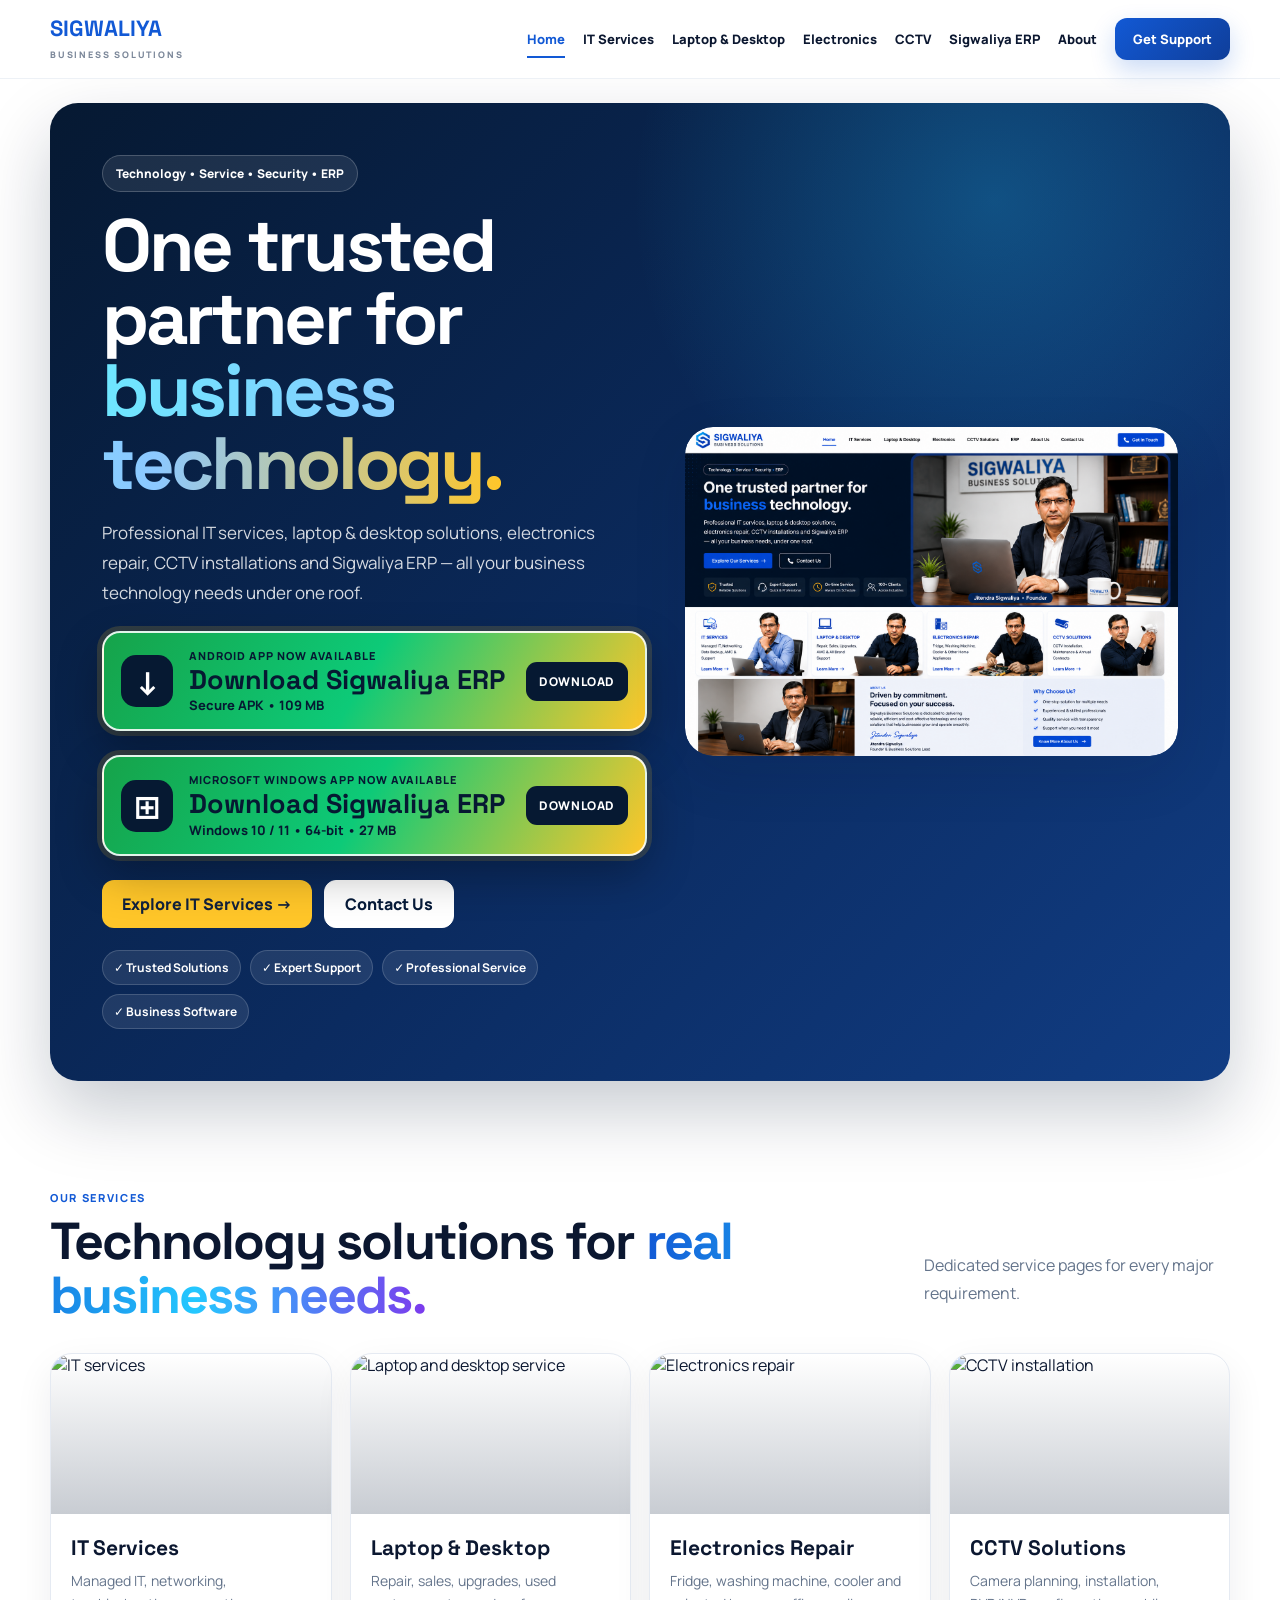
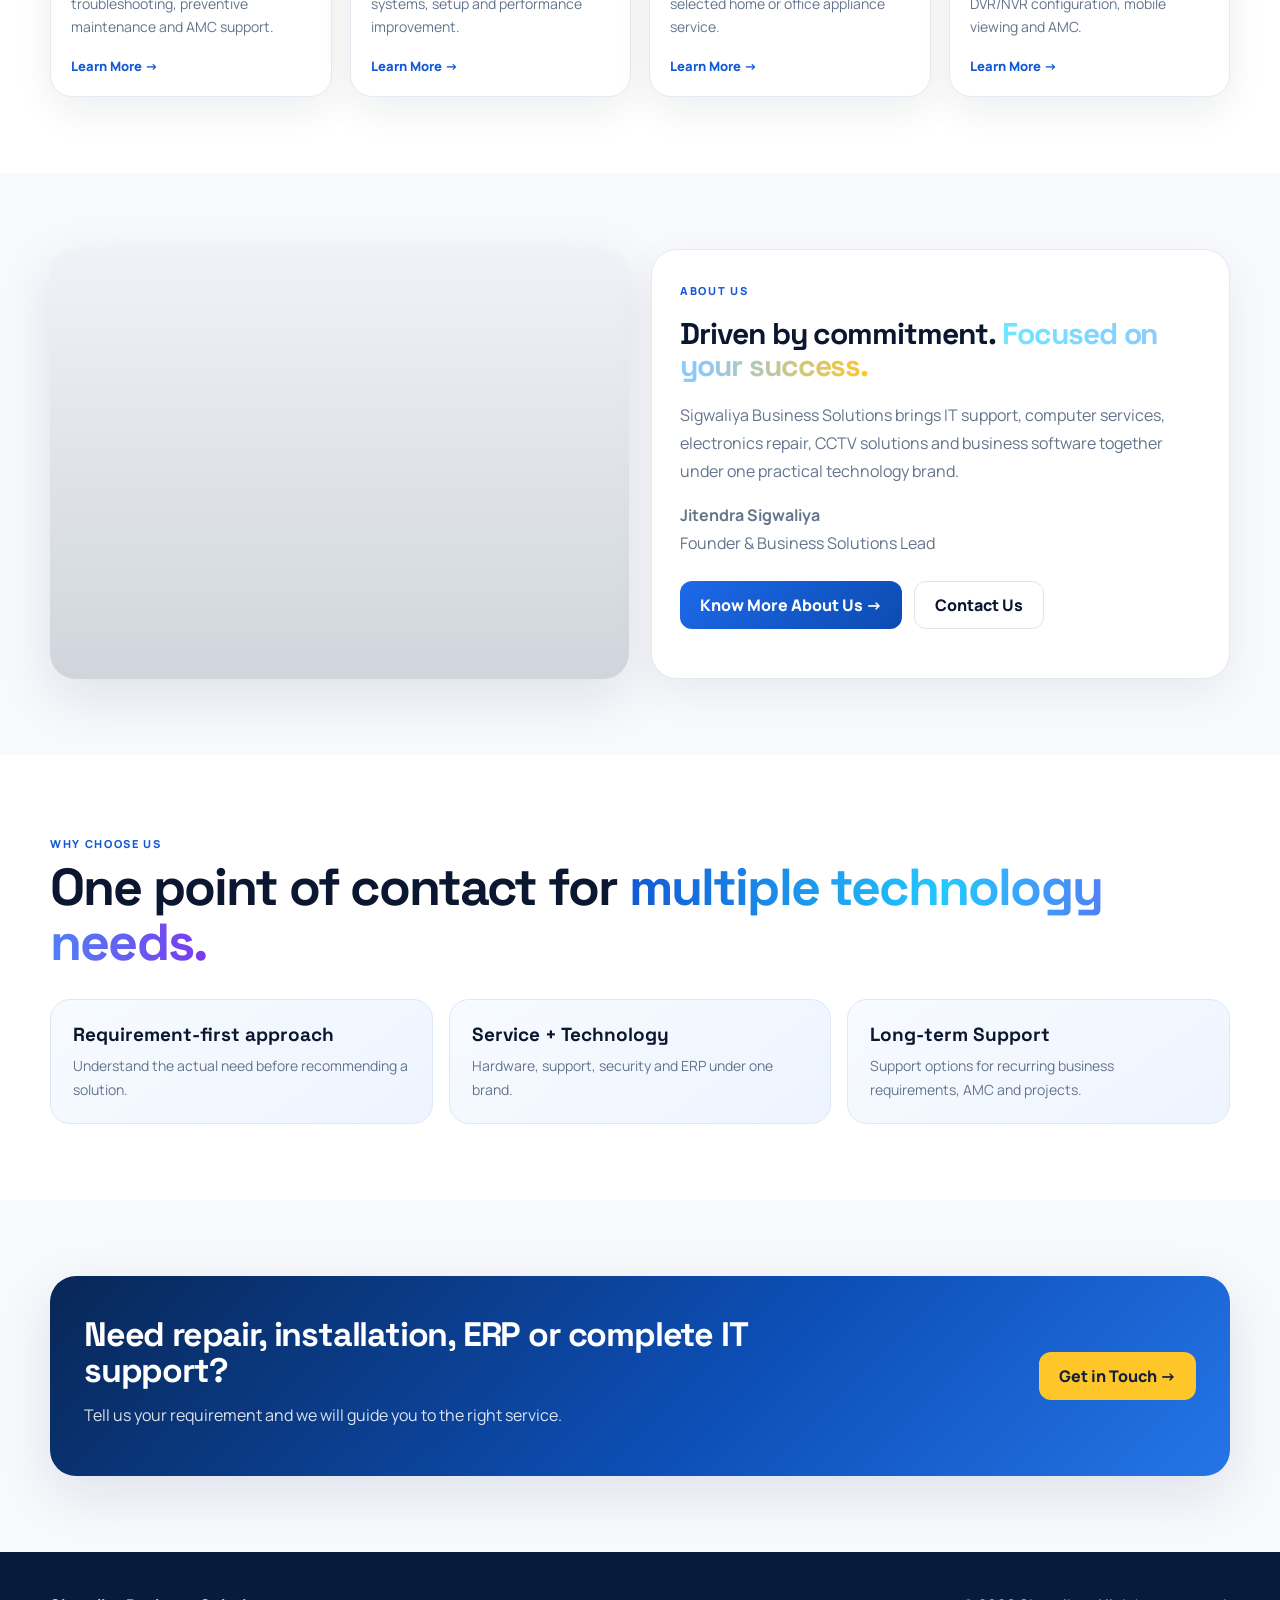
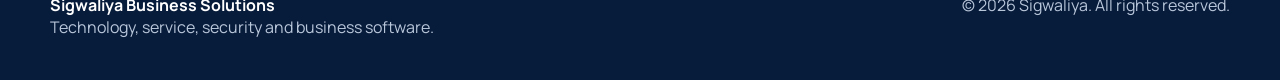
==== commit 52a79237: "Add Windows download card to homepage" ====
--- a/index.html
+++ b/index.html
@@ -57,6 +57,19 @@
                   </span>
                   <span class="app-download-action">DOWNLOAD</span>
                 </a>
+                <a
+                  class="app-download-card windows-download-card"
+                  href="https://drive.usercontent.google.com/download?id=1qcy3l_I4XQTfYtE5Pk3ZVyijy1sPOA_2&amp;export=download&amp;confirm=t"
+                  aria-label="Download Sigwaliya ERP for Microsoft Windows, 27 MB"
+                >
+                  <span class="app-download-icon" aria-hidden="true">⊞</span>
+                  <span class="app-download-copy">
+                    <small>MICROSOFT WINDOWS APP NOW AVAILABLE</small>
+                    <strong>Download Sigwaliya ERP</strong>
+                    <span>Windows 10 / 11 • 64-bit • 27 MB</span>
+                  </span>
+                  <span class="app-download-action">DOWNLOAD</span>
+                </a>
                 <div class="buttons">
                   <a class="btn yellow" href="it-services.html"
                     >Explore IT Services →</a
--- a/styles.css
+++ b/styles.css
@@ -1,15 +1,911 @@
-@import url('https://fonts.googleapis.com/css2?family=Manrope:wght@400;500;600;700;800&family=Space+Grotesk:wght@600;700&display=swap');
-:root{--bg:#f6f8fc;--ink:#0b1730;--muted:#64748b;--line:#e5eaf2;--navy:#071b3a;--navy2:#0d2b5c;--blue:#1259d5;--blue2:#2376ff;--yellow:#ffc629;--cyan:#24c8ff;--purple:#7c3aed;--pink:#db2777;--green:#16a34a;--shadow:0 18px 55px rgba(8,24,48,.10)}
-*{box-sizing:border-box}html{scroll-behavior:smooth}body{margin:0;background:#fff;color:var(--ink);font-family:Manrope,system-ui,sans-serif;-webkit-font-smoothing:antialiased}a{text-decoration:none;color:inherit}img{display:block;max-width:100%}.wrap{width:min(1180px,calc(100% - 34px));margin:auto}.nav{position:sticky;top:0;z-index:100;background:rgba(255,255,255,.96);backdrop-filter:blur(16px);border-bottom:1px solid #edf1f6}.navin{min-height:78px;display:flex;align-items:center;justify-content:space-between;gap:18px}.brand{font:700 22px/1 Space Grotesk;color:var(--navy)}.brand span{color:var(--blue)}.brand small{font:800 9px Manrope;letter-spacing:.20em;color:#7b8799}.links{display:flex;align-items:center;gap:18px;font-size:13px;font-weight:800}.links a{position:relative}.links a:not(.cta):after{content:"";position:absolute;left:0;right:100%;bottom:-10px;height:2px;background:var(--blue);transition:.2s}.links a:hover:not(.cta):after,.links a.active:not(.cta):after{right:0}.links a.active{color:var(--blue)}.cta{color:#fff!important;padding:12px 18px;border-radius:12px;background:linear-gradient(135deg,var(--blue),#0f3e9a);box-shadow:0 10px 25px rgba(18,89,213,.22)}.menu{display:none;border:0;background:none;font-size:28px;color:var(--navy)}
-.hero{padding:24px 0 28px}.hero-shell{position:relative;overflow:hidden;border-radius:28px;padding:52px;background:radial-gradient(circle at 80% 10%,rgba(36,200,255,.25),transparent 28%),linear-gradient(135deg,#061932,#0b2b60 56%,#113d84);color:#fff;box-shadow:0 30px 70px rgba(6,25,50,.22)}.hero-grid{position:relative;z-index:2;display:grid;grid-template-columns:1.05fr .95fr;gap:38px;align-items:center}.pill{display:inline-flex;align-items:center;gap:8px;border:1px solid rgba(255,255,255,.2);background:rgba(255,255,255,.09);padding:9px 13px;border-radius:999px;font-size:12px;font-weight:800}.hero h1{font:700 clamp(44px,6vw,74px)/.98 Space Grotesk;margin:18px 0;letter-spacing:-.045em}.hero h1 .accent,.grad{background:linear-gradient(90deg,#6ee7ff,#8cc8ff,#ffc629);-webkit-background-clip:text;color:transparent}.hero p{font-size:17px;line-height:1.75;color:rgba(255,255,255,.83);max-width:680px}.buttons{display:flex;flex-wrap:wrap;gap:12px;margin-top:24px}.btn{min-height:48px;padding:0 20px;border-radius:12px;display:inline-flex;align-items:center;justify-content:center;font-weight:800;border:1px solid rgba(255,255,255,.24);background:rgba(255,255,255,.08);color:#fff;transition:.2s}.btn:hover{transform:translateY(-2px)}.btn.white{background:#fff;color:var(--navy);border-color:#fff}.btn.primary{border:0;background:linear-gradient(135deg,#1c69e9,#0c4bb1)}.btn.yellow{border:0;background:var(--yellow);color:#12213d}.btn.green,.btn.whatsapp{border:0;background:#16a34a}.badge-row{display:flex;flex-wrap:wrap;gap:9px;margin-top:22px}.badge{font-size:12px;font-weight:700;padding:8px 11px;border-radius:999px;background:rgba(255,255,255,.09);border:1px solid rgba(255,255,255,.16)}.hero-collage{display:grid;grid-template-columns:1fr 1fr;gap:14px;transform:rotate(-1deg)}.photo-card{border-radius:22px;padding:8px;background:rgba(255,255,255,.10);border:1px solid rgba(255,255,255,.17);backdrop-filter:blur(12px);overflow:hidden;box-shadow:0 16px 30px rgba(0,0,0,.15)}.photo-card:nth-child(2){margin-top:46px}.photo-card img{width:100%;aspect-ratio:1/1.02;object-fit:cover;border-radius:16px}.photo-card .cap{font-weight:800;padding:12px 8px 7px;font-size:14px}
-.trust{padding:0}.trustbar{margin-top:-8px;position:relative;z-index:4;display:grid;grid-template-columns:repeat(4,1fr);gap:0;background:#fff;border-radius:20px;border:1px solid var(--line);box-shadow:var(--shadow);overflow:hidden}.trustitem{padding:20px 22px;border-right:1px solid var(--line)}.trustitem:last-child{border-right:0}.trustitem b{display:block;font-size:15px}.trustitem span{display:block;color:var(--muted);font-size:12px;margin-top:5px}
-.section{padding:76px 0}.section.alt{background:#f7f9fd}.section-head{display:flex;align-items:end;justify-content:space-between;gap:34px;margin-bottom:30px}.eyebrow{display:inline-block;font-size:11px;text-transform:uppercase;letter-spacing:.15em;font-weight:800;color:var(--blue)}.section h2{font:700 clamp(34px,5vw,52px)/1.05 Space Grotesk;margin:7px 0 0;letter-spacing:-.035em}.section-head p{max-width:520px;color:var(--muted);line-height:1.75}.gradtext{background:linear-gradient(90deg,var(--blue),var(--cyan),var(--purple));-webkit-background-clip:text;color:transparent}.cards4{display:grid;grid-template-columns:repeat(4,1fr);gap:18px}.service-card{overflow:hidden;border-radius:22px;background:#fff;border:1px solid var(--line);box-shadow:0 14px 38px rgba(15,23,42,.07);transition:.24s}.service-card:hover{transform:translateY(-7px);box-shadow:0 24px 52px rgba(15,23,42,.14)}.service-top{min-height:160px;padding:0;position:relative;overflow:hidden}.service-top img{width:100%;height:160px;object-fit:cover;transition:.35s}.service-card:hover .service-top img{transform:scale(1.05)}.service-top:after{content:"";position:absolute;inset:0;background:linear-gradient(180deg,transparent,rgba(5,24,52,.22))}.service-body{padding:20px}.service-body h3{font:700 21px Space Grotesk;margin:0 0 8px}.service-body p{color:var(--muted);line-height:1.65;font-size:14px;margin:0 0 16px}.linkline{font-size:13px;font-weight:800;color:var(--blue)}
-.showcase{display:grid;grid-template-columns:1fr 1fr;gap:22px;align-items:stretch}.show-card,.panel{border-radius:26px;border:1px solid var(--line);background:#fff;padding:28px;overflow:hidden;box-shadow:0 15px 42px rgba(15,23,42,.06)}.show-card h3,.panel h2{font:700 30px/1.08 Space Grotesk;margin:8px 0 12px}.show-card p,.panel p,.panel li{color:var(--muted);line-height:1.75}.show-card img{width:100%;aspect-ratio:16/10;object-fit:cover;border-radius:18px;margin-top:20px}.panel ul{padding-left:21px}.image-panel{min-height:430px;border-radius:26px;background-image:linear-gradient(180deg,rgba(6,25,50,.03),rgba(6,25,50,.16)),var(--img);background-size:cover;background-position:center;box-shadow:var(--shadow)}
-.erp-block,.erp-strip{border-radius:28px;padding:34px;background:radial-gradient(circle at 90% 0,rgba(36,200,255,.26),transparent 30%),linear-gradient(135deg,#061932,#123b81 58%,#3b1d7c);color:#fff;position:relative;overflow:hidden}.erp-block h3{font:700 38px/1.06 Space Grotesk;margin:10px 0 12px}.erp-block p,.erp-strip p{color:rgba(255,255,255,.80);line-height:1.75}.erp-mini,.erp-cards{display:grid;grid-template-columns:repeat(2,1fr);gap:12px;margin-top:22px}.mini{padding:17px;border-radius:16px;border:1px solid rgba(255,255,255,.16);background:rgba(255,255,255,.09);font-weight:800}.mini span,.mini b{display:block}.mini span{font-size:22px;margin-bottom:6px}.erp-strip{display:grid;grid-template-columns:1fr 1fr;gap:28px;align-items:center}.erp-cards{grid-template-columns:repeat(3,1fr)}
-.band{border-radius:26px;padding:34px;background:linear-gradient(135deg,#082756,#0d4fb7 58%,#2575e8);color:#fff;display:flex;justify-content:space-between;gap:24px;align-items:center;box-shadow:var(--shadow)}.band h2{font-size:34px;max-width:760px}.band p{color:rgba(255,255,255,.86);max-width:650px}
-.service-hero{padding:0;background-image:linear-gradient(90deg,rgba(4,19,43,.94),rgba(6,28,62,.78),rgba(6,28,62,.18)),var(--hero);background-size:cover;background-position:center;min-height:560px;display:grid;align-items:center;color:#fff}.hero-inner{padding:90px 0}.hero-inner>div{max-width:760px}.service-hero h1{font:700 clamp(46px,6vw,76px)/.98 Space Grotesk;margin:16px 0;letter-spacing:-.045em}.service-hero p{font-size:18px;line-height:1.8;color:rgba(255,255,255,.86)}
-.feature-grid{display:grid;grid-template-columns:repeat(3,1fr);gap:17px}.feature,.info-box,.form,.contact-card{background:#fff;border:1px solid var(--line);border-radius:20px;padding:24px;box-shadow:0 10px 30px rgba(15,23,42,.05)}.feature{transition:.22s}.feature:hover{transform:translateY(-4px);box-shadow:0 18px 40px rgba(15,23,42,.10)}.iconbox{width:46px;height:46px;border-radius:13px;display:grid;place-items:center;background:#edf4ff;font-size:22px}.feature h3,.info-box h3{font:700 21px Space Grotesk;margin:12px 0 8px}.feature p,.info-box p{color:var(--muted);line-height:1.7}.split,.contactbox{display:grid;grid-template-columns:1fr 1fr;gap:22px}.contact-cards{display:grid;gap:14px}label{font-size:13px;font-weight:800}input,textarea,select{width:100%;padding:14px;border:1px solid #dfe3eb;border-radius:12px;margin:7px 0 14px;font:inherit;background:#fff;color:#111827}input:focus,textarea:focus,select:focus{outline:2px solid rgba(18,89,213,.18);border-color:var(--blue)}textarea{min-height:140px}.contact-card small{color:var(--muted)}
-.gallery-grid{display:grid;grid-template-columns:repeat(3,1fr);gap:16px}.gallery-grid img{width:100%;aspect-ratio:4/3;object-fit:cover;border-radius:18px;box-shadow:0 10px 28px rgba(8,24,48,.10)}.statbar{display:grid;grid-template-columns:repeat(4,1fr);background:var(--navy);border-radius:20px;color:#fff;overflow:hidden}.stat{padding:24px;text-align:center;border-right:1px solid rgba(255,255,255,.12)}.stat:last-child{border-right:0}.stat b{font:700 28px Space Grotesk;display:block}.stat span{font-size:12px;color:#bfd0eb}.page-links{display:grid;grid-template-columns:repeat(4,1fr);gap:14px}.page-link{padding:19px;border:1px solid var(--line);border-radius:16px;background:#fff;font-weight:800;color:var(--blue);box-shadow:0 8px 24px rgba(8,24,48,.05)}
-.footer{padding:42px 0;background:#071b3a;color:#b8c6da;border-top:0}.foot{display:flex;justify-content:space-between;gap:22px;flex-wrap:wrap}.footer b{color:#fff}.floating{position:fixed;right:16px;bottom:16px;display:flex;flex-direction:column;gap:10px;z-index:70}.float{width:54px;height:54px;border-radius:50%;display:grid;place-items:center;color:#fff;font-size:23px;box-shadow:0 12px 30px rgba(15,23,42,.25)}.wa{background:#16a34a}.call{background:var(--blue)}
-@media(max-width:980px){.links{display:none}.menu{display:block}.links.open{display:flex;position:absolute;left:17px;right:17px;top:82px;flex-direction:column;align-items:stretch;padding:18px;background:#fff;border:1px solid var(--line);border-radius:18px;box-shadow:0 20px 40px rgba(15,23,42,.12)}.hero-grid,.showcase,.split,.contactbox,.erp-strip{grid-template-columns:1fr}.cards4,.page-links{grid-template-columns:1fr 1fr}.trustbar,.statbar{grid-template-columns:1fr 1fr}.feature-grid,.gallery-grid{grid-template-columns:1fr 1fr}.section-head,.band{align-items:flex-start;flex-direction:column}}
-@media(max-width:620px){.wrap{width:min(100% - 22px,1180px)}.hero{padding-top:14px}.hero-shell{padding:26px;border-radius:22px}.hero h1{font-size:42px}.hero p{font-size:15px}.hero-collage{gap:9px}.photo-card:nth-child(2){margin-top:24px}.photo-card .cap{font-size:11px;padding:9px 5px 5px}.trustbar,.cards4,.feature-grid,.erp-mini,.erp-cards,.gallery-grid,.statbar,.page-links{grid-template-columns:1fr}.trustitem,.stat{border-right:0;border-bottom:1px solid var(--line)}.section{padding:58px 0}.section-head{align-items:flex-start;flex-direction:column}.show-card,.erp-block,.band,.panel{padding:24px}.band h2{font-size:30px}.service-hero{min-height:500px}.hero-inner{padding:72px 0}.service-hero h1{font-size:44px}.floating{right:11px;bottom:11px}.float{width:50px;height:50px}}
+@import url("https://fonts.googleapis.com/css2?family=Manrope:wght@400;500;600;700;800&family=Space+Grotesk:wght@600;700&display=swap");
+:root {
+  --bg: #f6f8fc;
+  --ink: #0b1730;
+  --muted: #64748b;
+  --line: #e5eaf2;
+  --navy: #071b3a;
+  --navy2: #0d2b5c;
+  --blue: #1259d5;
+  --blue2: #2376ff;
+  --yellow: #ffc629;
+  --cyan: #24c8ff;
+  --purple: #7c3aed;
+  --pink: #db2777;
+  --green: #16a34a;
+  --shadow: 0 18px 55px rgba(8, 24, 48, 0.1);
+}
+* {
+  box-sizing: border-box;
+}
+html {
+  scroll-behavior: smooth;
+}
+body {
+  margin: 0;
+  background: #fff;
+  color: var(--ink);
+  font-family: Manrope, system-ui, sans-serif;
+  -webkit-font-smoothing: antialiased;
+}
+a {
+  text-decoration: none;
+  color: inherit;
+}
+img {
+  display: block;
+  max-width: 100%;
+}
+.wrap {
+  width: min(1180px, calc(100% - 34px));
+  margin: auto;
+}
+.nav {
+  position: sticky;
+  top: 0;
+  z-index: 100;
+  background: rgba(255, 255, 255, 0.96);
+  backdrop-filter: blur(16px);
+  border-bottom: 1px solid #edf1f6;
+}
+.navin {
+  min-height: 78px;
+  display: flex;
+  align-items: center;
+  justify-content: space-between;
+  gap: 18px;
+}
+.brand {
+  font: 700 22px/1 Space Grotesk;
+  color: var(--navy);
+}
+.brand span {
+  color: var(--blue);
+}
+.brand small {
+  font: 800 9px Manrope;
+  letter-spacing: 0.2em;
+  color: #7b8799;
+}
+.links {
+  display: flex;
+  align-items: center;
+  gap: 18px;
+  font-size: 13px;
+  font-weight: 800;
+}
+.links a {
+  position: relative;
+}
+.links a:not(.cta):after {
+  content: "";
+  position: absolute;
+  left: 0;
+  right: 100%;
+  bottom: -10px;
+  height: 2px;
+  background: var(--blue);
+  transition: 0.2s;
+}
+.links a:hover:not(.cta):after,
+.links a.active:not(.cta):after {
+  right: 0;
+}
+.links a.active {
+  color: var(--blue);
+}
+.cta {
+  color: #fff !important;
+  padding: 12px 18px;
+  border-radius: 12px;
+  background: linear-gradient(135deg, var(--blue), #0f3e9a);
+  box-shadow: 0 10px 25px rgba(18, 89, 213, 0.22);
+}
+.menu {
+  display: none;
+  border: 0;
+  background: none;
+  font-size: 28px;
+  color: var(--navy);
+}
+.hero {
+  padding: 24px 0 28px;
+}
+.hero-shell {
+  position: relative;
+  overflow: hidden;
+  border-radius: 28px;
+  padding: 52px;
+  background:
+    radial-gradient(
+      circle at 80% 10%,
+      rgba(36, 200, 255, 0.25),
+      transparent 28%
+    ),
+    linear-gradient(135deg, #061932, #0b2b60 56%, #113d84);
+  color: #fff;
+  box-shadow: 0 30px 70px rgba(6, 25, 50, 0.22);
+}
+.hero-grid {
+  position: relative;
+  z-index: 2;
+  display: grid;
+  grid-template-columns: 1.05fr 0.95fr;
+  gap: 38px;
+  align-items: center;
+}
+.pill {
+  display: inline-flex;
+  align-items: center;
+  gap: 8px;
+  border: 1px solid rgba(255, 255, 255, 0.2);
+  background: rgba(255, 255, 255, 0.09);
+  padding: 9px 13px;
+  border-radius: 999px;
+  font-size: 12px;
+  font-weight: 800;
+}
+.hero h1 {
+  font: 700 clamp(44px, 6vw, 74px) / 0.98 Space Grotesk;
+  margin: 18px 0;
+  letter-spacing: -0.045em;
+}
+.hero h1 .accent,
+.grad {
+  background: linear-gradient(90deg, #6ee7ff, #8cc8ff, #ffc629);
+  -webkit-background-clip: text;
+  color: transparent;
+}
+.hero p {
+  font-size: 17px;
+  line-height: 1.75;
+  color: rgba(255, 255, 255, 0.83);
+  max-width: 680px;
+}
+.buttons {
+  display: flex;
+  flex-wrap: wrap;
+  gap: 12px;
+  margin-top: 24px;
+}
+.btn {
+  min-height: 48px;
+  padding: 0 20px;
+  border-radius: 12px;
+  display: inline-flex;
+  align-items: center;
+  justify-content: center;
+  font-weight: 800;
+  border: 1px solid rgba(255, 255, 255, 0.24);
+  background: rgba(255, 255, 255, 0.08);
+  color: #fff;
+  transition: 0.2s;
+}
+.btn:hover {
+  transform: translateY(-2px);
+}
+.btn.white {
+  background: #fff;
+  color: var(--navy);
+  border-color: #fff;
+}
+.btn.primary {
+  border: 0;
+  background: linear-gradient(135deg, #1c69e9, #0c4bb1);
+}
+.btn.yellow {
+  border: 0;
+  background: var(--yellow);
+  color: #12213d;
+}
+.btn.green,
+.btn.whatsapp {
+  border: 0;
+  background: #16a34a;
+}
+.app-download-card {
+  position: relative;
+  isolation: isolate;
+  display: grid;
+  grid-template-columns: auto 1fr auto;
+  align-items: center;
+  gap: 16px;
+  width: min(100%, 640px);
+  margin-top: 24px;
+  padding: 15px 17px;
+  border: 2px solid rgba(255, 255, 255, 0.88);
+  border-radius: 18px;
+  background: linear-gradient(120deg, #16a34a 0%, #0dca78 48%, #ffc629 100%);
+  color: #061932;
+  box-shadow:
+    0 18px 45px rgba(0, 0, 0, 0.3),
+    0 0 0 5px rgba(255, 198, 41, 0.16);
+  overflow: hidden;
+  transition:
+    transform 0.2s ease,
+    box-shadow 0.2s ease;
+}
+.app-download-card::before {
+  content: "";
+  position: absolute;
+  z-index: -1;
+  inset: -80% -20%;
+  background: linear-gradient(
+    105deg,
+    transparent 38%,
+    rgba(255, 255, 255, 0.48) 49%,
+    transparent 60%
+  );
+  transform: translateX(-70%);
+  animation: downloadShine 3.2s ease-in-out infinite;
+}
+.app-download-card:hover {
+  transform: translateY(-3px) scale(1.01);
+  box-shadow:
+    0 22px 52px rgba(0, 0, 0, 0.36),
+    0 0 0 7px rgba(255, 198, 41, 0.2);
+}
+.app-download-icon {
+  width: 52px;
+  height: 52px;
+  border-radius: 15px;
+  display: grid;
+  place-items: center;
+  background: #061932;
+  color: #fff;
+  font-size: 32px;
+  font-weight: 900;
+  line-height: 1;
+}
+.app-download-copy {
+  display: grid;
+  gap: 2px;
+}
+.app-download-copy small {
+  font-size: 11px;
+  font-weight: 900;
+  letter-spacing: 0.09em;
+}
+.app-download-copy strong {
+  font: 800 clamp(20px, 2.5vw, 27px) / 1.08 Space Grotesk;
+}
+.app-download-copy span {
+  font-size: 13px;
+  font-weight: 750;
+}
+.app-download-action {
+  padding: 11px 13px;
+  border-radius: 11px;
+  background: #061932;
+  color: #fff;
+  font-size: 12px;
+  font-weight: 900;
+  letter-spacing: 0.05em;
+}
+@keyframes downloadShine {
+  0%,
+  58% {
+    transform: translateX(-70%);
+  }
+  85%,
+  100% {
+    transform: translateX(70%);
+  }
+}
+.badge-row {
+  display: flex;
+  flex-wrap: wrap;
+  gap: 9px;
+  margin-top: 22px;
+}
+.badge {
+  font-size: 12px;
+  font-weight: 700;
+  padding: 8px 11px;
+  border-radius: 999px;
+  background: rgba(255, 255, 255, 0.09);
+  border: 1px solid rgba(255, 255, 255, 0.16);
+}
+.hero-collage {
+  display: grid;
+  grid-template-columns: 1fr 1fr;
+  gap: 14px;
+  transform: rotate(-1deg);
+}
+.photo-card {
+  border-radius: 22px;
+  padding: 8px;
+  background: rgba(255, 255, 255, 0.1);
+  border: 1px solid rgba(255, 255, 255, 0.17);
+  backdrop-filter: blur(12px);
+  overflow: hidden;
+  box-shadow: 0 16px 30px rgba(0, 0, 0, 0.15);
+}
+.photo-card:nth-child(2) {
+  margin-top: 46px;
+}
+.photo-card img {
+  width: 100%;
+  aspect-ratio: 1/1.02;
+  object-fit: cover;
+  border-radius: 16px;
+}
+.photo-card .cap {
+  font-weight: 800;
+  padding: 12px 8px 7px;
+  font-size: 14px;
+}
+.trust {
+  padding: 0;
+}
+.trustbar {
+  margin-top: -8px;
+  position: relative;
+  z-index: 4;
+  display: grid;
+  grid-template-columns: repeat(4, 1fr);
+  gap: 0;
+  background: #fff;
+  border-radius: 20px;
+  border: 1px solid var(--line);
+  box-shadow: var(--shadow);
+  overflow: hidden;
+}
+.trustitem {
+  padding: 20px 22px;
+  border-right: 1px solid var(--line);
+}
+.trustitem:last-child {
+  border-right: 0;
+}
+.trustitem b {
+  display: block;
+  font-size: 15px;
+}
+.trustitem span {
+  display: block;
+  color: var(--muted);
+  font-size: 12px;
+  margin-top: 5px;
+}
+.section {
+  padding: 76px 0;
+}
+.section.alt {
+  background: #f7f9fd;
+}
+.section-head {
+  display: flex;
+  align-items: end;
+  justify-content: space-between;
+  gap: 34px;
+  margin-bottom: 30px;
+}
+.eyebrow {
+  display: inline-block;
+  font-size: 11px;
+  text-transform: uppercase;
+  letter-spacing: 0.15em;
+  font-weight: 800;
+  color: var(--blue);
+}
+.section h2 {
+  font: 700 clamp(34px, 5vw, 52px) / 1.05 Space Grotesk;
+  margin: 7px 0 0;
+  letter-spacing: -0.035em;
+}
+.section-head p {
+  max-width: 520px;
+  color: var(--muted);
+  line-height: 1.75;
+}
+.gradtext {
+  background: linear-gradient(90deg, var(--blue), var(--cyan), var(--purple));
+  -webkit-background-clip: text;
+  color: transparent;
+}
+.cards4 {
+  display: grid;
+  grid-template-columns: repeat(4, 1fr);
+  gap: 18px;
+}
+.service-card {
+  overflow: hidden;
+  border-radius: 22px;
+  background: #fff;
+  border: 1px solid var(--line);
+  box-shadow: 0 14px 38px rgba(15, 23, 42, 0.07);
+  transition: 0.24s;
+}
+.service-card:hover {
+  transform: translateY(-7px);
+  box-shadow: 0 24px 52px rgba(15, 23, 42, 0.14);
+}
+.service-top {
+  min-height: 160px;
+  padding: 0;
+  position: relative;
+  overflow: hidden;
+}
+.service-top img {
+  width: 100%;
+  height: 160px;
+  object-fit: cover;
+  transition: 0.35s;
+}
+.service-card:hover .service-top img {
+  transform: scale(1.05);
+}
+.service-top:after {
+  content: "";
+  position: absolute;
+  inset: 0;
+  background: linear-gradient(180deg, transparent, rgba(5, 24, 52, 0.22));
+}
+.service-body {
+  padding: 20px;
+}
+.service-body h3 {
+  font: 700 21px Space Grotesk;
+  margin: 0 0 8px;
+}
+.service-body p {
+  color: var(--muted);
+  line-height: 1.65;
+  font-size: 14px;
+  margin: 0 0 16px;
+}
+.linkline {
+  font-size: 13px;
+  font-weight: 800;
+  color: var(--blue);
+}
+.showcase {
+  display: grid;
+  grid-template-columns: 1fr 1fr;
+  gap: 22px;
+  align-items: stretch;
+}
+.show-card,
+.panel {
+  border-radius: 26px;
+  border: 1px solid var(--line);
+  background: #fff;
+  padding: 28px;
+  overflow: hidden;
+  box-shadow: 0 15px 42px rgba(15, 23, 42, 0.06);
+}
+.show-card h3,
+.panel h2 {
+  font: 700 30px/1.08 Space Grotesk;
+  margin: 8px 0 12px;
+}
+.show-card p,
+.panel p,
+.panel li {
+  color: var(--muted);
+  line-height: 1.75;
+}
+.show-card img {
+  width: 100%;
+  aspect-ratio: 16/10;
+  object-fit: cover;
+  border-radius: 18px;
+  margin-top: 20px;
+}
+.panel ul {
+  padding-left: 21px;
+}
+.image-panel {
+  min-height: 430px;
+  border-radius: 26px;
+  background-image:
+    linear-gradient(180deg, rgba(6, 25, 50, 0.03), rgba(6, 25, 50, 0.16)),
+    var(--img);
+  background-size: cover;
+  background-position: center;
+  box-shadow: var(--shadow);
+}
+.erp-block,
+.erp-strip {
+  border-radius: 28px;
+  padding: 34px;
+  background:
+    radial-gradient(circle at 90% 0, rgba(36, 200, 255, 0.26), transparent 30%),
+    linear-gradient(135deg, #061932, #123b81 58%, #3b1d7c);
+  color: #fff;
+  position: relative;
+  overflow: hidden;
+}
+.erp-block h3 {
+  font: 700 38px/1.06 Space Grotesk;
+  margin: 10px 0 12px;
+}
+.erp-block p,
+.erp-strip p {
+  color: rgba(255, 255, 255, 0.8);
+  line-height: 1.75;
+}
+.erp-mini,
+.erp-cards {
+  display: grid;
+  grid-template-columns: repeat(2, 1fr);
+  gap: 12px;
+  margin-top: 22px;
+}
+.mini {
+  padding: 17px;
+  border-radius: 16px;
+  border: 1px solid rgba(255, 255, 255, 0.16);
+  background: rgba(255, 255, 255, 0.09);
+  font-weight: 800;
+}
+.mini span,
+.mini b {
+  display: block;
+}
+.mini span {
+  font-size: 22px;
+  margin-bottom: 6px;
+}
+.erp-strip {
+  display: grid;
+  grid-template-columns: 1fr 1fr;
+  gap: 28px;
+  align-items: center;
+}
+.erp-cards {
+  grid-template-columns: repeat(3, 1fr);
+}
+.band {
+  border-radius: 26px;
+  padding: 34px;
+  background: linear-gradient(135deg, #082756, #0d4fb7 58%, #2575e8);
+  color: #fff;
+  display: flex;
+  justify-content: space-between;
+  gap: 24px;
+  align-items: center;
+  box-shadow: var(--shadow);
+}
+.band h2 {
+  font-size: 34px;
+  max-width: 760px;
+}
+.band p {
+  color: rgba(255, 255, 255, 0.86);
+  max-width: 650px;
+}
+.service-hero {
+  padding: 0;
+  background-image:
+    linear-gradient(
+      90deg,
+      rgba(4, 19, 43, 0.94),
+      rgba(6, 28, 62, 0.78),
+      rgba(6, 28, 62, 0.18)
+    ),
+    var(--hero);
+  background-size: cover;
+  background-position: center;
+  min-height: 560px;
+  display: grid;
+  align-items: center;
+  color: #fff;
+}
+.hero-inner {
+  padding: 90px 0;
+}
+.hero-inner > div {
+  max-width: 760px;
+}
+.service-hero h1 {
+  font: 700 clamp(46px, 6vw, 76px) / 0.98 Space Grotesk;
+  margin: 16px 0;
+  letter-spacing: -0.045em;
+}
+.service-hero p {
+  font-size: 18px;
+  line-height: 1.8;
+  color: rgba(255, 255, 255, 0.86);
+}
+.feature-grid {
+  display: grid;
+  grid-template-columns: repeat(3, 1fr);
+  gap: 17px;
+}
+.feature,
+.info-box,
+.form,
+.contact-card {
+  background: #fff;
+  border: 1px solid var(--line);
+  border-radius: 20px;
+  padding: 24px;
+  box-shadow: 0 10px 30px rgba(15, 23, 42, 0.05);
+}
+.feature {
+  transition: 0.22s;
+}
+.feature:hover {
+  transform: translateY(-4px);
+  box-shadow: 0 18px 40px rgba(15, 23, 42, 0.1);
+}
+.iconbox {
+  width: 46px;
+  height: 46px;
+  border-radius: 13px;
+  display: grid;
+  place-items: center;
+  background: #edf4ff;
+  font-size: 22px;
+}
+.feature h3,
+.info-box h3 {
+  font: 700 21px Space Grotesk;
+  margin: 12px 0 8px;
+}
+.feature p,
+.info-box p {
+  color: var(--muted);
+  line-height: 1.7;
+}
+.split,
+.contactbox {
+  display: grid;
+  grid-template-columns: 1fr 1fr;
+  gap: 22px;
+}
+.contact-cards {
+  display: grid;
+  gap: 14px;
+}
+label {
+  font-size: 13px;
+  font-weight: 800;
+}
+input,
+textarea,
+select {
+  width: 100%;
+  padding: 14px;
+  border: 1px solid #dfe3eb;
+  border-radius: 12px;
+  margin: 7px 0 14px;
+  font: inherit;
+  background: #fff;
+  color: #111827;
+}
+input:focus,
+textarea:focus,
+select:focus {
+  outline: 2px solid rgba(18, 89, 213, 0.18);
+  border-color: var(--blue);
+}
+textarea {
+  min-height: 140px;
+}
+.contact-card small {
+  color: var(--muted);
+}
+.gallery-grid {
+  display: grid;
+  grid-template-columns: repeat(3, 1fr);
+  gap: 16px;
+}
+.gallery-grid img {
+  width: 100%;
+  aspect-ratio: 4/3;
+  object-fit: cover;
+  border-radius: 18px;
+  box-shadow: 0 10px 28px rgba(8, 24, 48, 0.1);
+}
+.statbar {
+  display: grid;
+  grid-template-columns: repeat(4, 1fr);
+  background: var(--navy);
+  border-radius: 20px;
+  color: #fff;
+  overflow: hidden;
+}
+.stat {
+  padding: 24px;
+  text-align: center;
+  border-right: 1px solid rgba(255, 255, 255, 0.12);
+}
+.stat:last-child {
+  border-right: 0;
+}
+.stat b {
+  font: 700 28px Space Grotesk;
+  display: block;
+}
+.stat span {
+  font-size: 12px;
+  color: #bfd0eb;
+}
+.page-links {
+  display: grid;
+  grid-template-columns: repeat(4, 1fr);
+  gap: 14px;
+}
+.page-link {
+  padding: 19px;
+  border: 1px solid var(--line);
+  border-radius: 16px;
+  background: #fff;
+  font-weight: 800;
+  color: var(--blue);
+  box-shadow: 0 8px 24px rgba(8, 24, 48, 0.05);
+}
+.footer {
+  padding: 42px 0;
+  background: #071b3a;
+  color: #b8c6da;
+  border-top: 0;
+}
+.foot {
+  display: flex;
+  justify-content: space-between;
+  gap: 22px;
+  flex-wrap: wrap;
+}
+.footer b {
+  color: #fff;
+}
+.floating {
+  position: fixed;
+  right: 16px;
+  bottom: 16px;
+  display: flex;
+  flex-direction: column;
+  gap: 10px;
+  z-index: 70;
+}
+.float {
+  width: 54px;
+  height: 54px;
+  border-radius: 50%;
+  display: grid;
+  place-items: center;
+  color: #fff;
+  font-size: 23px;
+  box-shadow: 0 12px 30px rgba(15, 23, 42, 0.25);
+}
+.wa {
+  background: #16a34a;
+}
+.call {
+  background: var(--blue);
+}
+@media (max-width: 980px) {
+  .links {
+    display: none;
+  }
+  .menu {
+    display: block;
+  }
+  .links.open {
+    display: flex;
+    position: absolute;
+    left: 17px;
+    right: 17px;
+    top: 82px;
+    flex-direction: column;
+    align-items: stretch;
+    padding: 18px;
+    background: #fff;
+    border: 1px solid var(--line);
+    border-radius: 18px;
+    box-shadow: 0 20px 40px rgba(15, 23, 42, 0.12);
+  }
+  .hero-grid,
+  .showcase,
+  .split,
+  .contactbox,
+  .erp-strip {
+    grid-template-columns: 1fr;
+  }
+  .cards4,
+  .page-links {
+    grid-template-columns: 1fr 1fr;
+  }
+  .trustbar,
+  .statbar {
+    grid-template-columns: 1fr 1fr;
+  }
+  .feature-grid,
+  .gallery-grid {
+    grid-template-columns: 1fr 1fr;
+  }
+  .section-head,
+  .band {
+    align-items: flex-start;
+    flex-direction: column;
+  }
+}
+@media (max-width: 620px) {
+  .wrap {
+    width: min(100% - 22px, 1180px);
+  }
+  .hero {
+    padding-top: 14px;
+  }
+  .hero-shell {
+    padding: 26px;
+    border-radius: 22px;
+  }
+  .hero h1 {
+    font-size: 42px;
+  }
+  .hero p {
+    font-size: 15px;
+  }
+  .hero-collage {
+    gap: 9px;
+  }
+  .photo-card:nth-child(2) {
+    margin-top: 24px;
+  }
+  .photo-card .cap {
+    font-size: 11px;
+    padding: 9px 5px 5px;
+  }
+  .trustbar,
+  .cards4,
+  .feature-grid,
+  .erp-mini,
+  .erp-cards,
+  .gallery-grid,
+  .statbar,
+  .page-links {
+    grid-template-columns: 1fr;
+  }
+  .trustitem,
+  .stat {
+    border-right: 0;
+    border-bottom: 1px solid var(--line);
+  }
+  .section {
+    padding: 58px 0;
+  }
+  .section-head {
+    align-items: flex-start;
+    flex-direction: column;
+  }
+  .show-card,
+  .erp-block,
+  .band,
+  .panel {
+    padding: 24px;
+  }
+  .band h2 {
+    font-size: 30px;
+  }
+  .service-hero {
+    min-height: 500px;
+  }
+  .hero-inner {
+    padding: 72px 0;
+  }
+  .service-hero h1 {
+    font-size: 44px;
+  }
+  .app-download-card {
+    grid-template-columns: auto 1fr;
+    gap: 12px;
+    padding: 13px;
+  }
+  .app-download-action {
+    grid-column: 1 / -1;
+    text-align: center;
+  }
+  .floating {
+    right: 11px;
+    bottom: 11px;
+  }
+  .float {
+    width: 50px;
+    height: 50px;
+  }
+}
